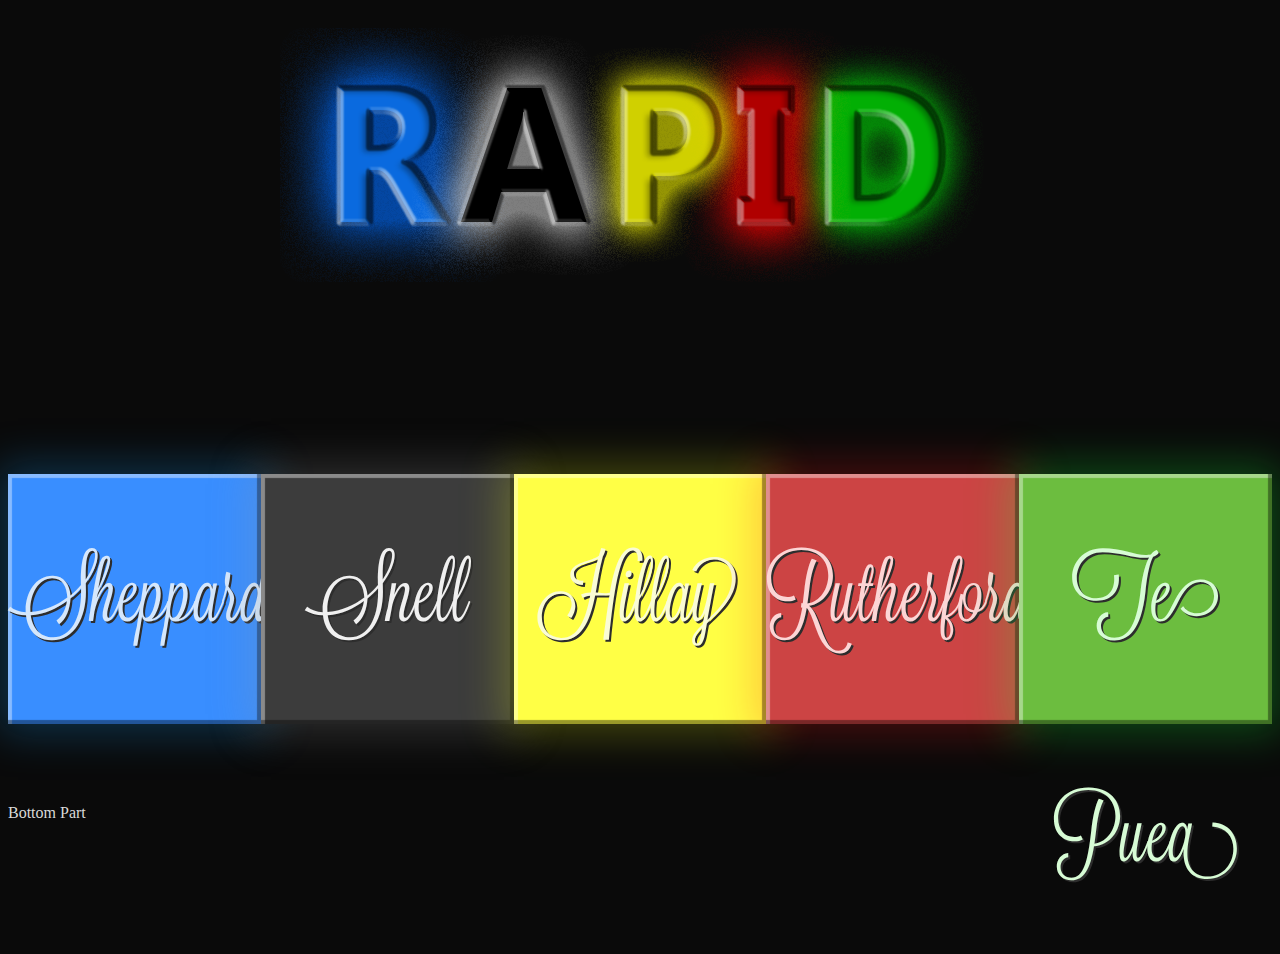
==== index.html @ fdf496fa "Click to white Anim" ====
<!DOCTYPE html>
<html>

<head>
    <meta charset="utf-8">
    <title>RAPID</title>
    <link rel="stylesheet" href="Styles/main2.min.css">
    <link rel="stylesheet" href="Styles/jquery-ui.min.css">
</head>

<body oncontextmenu="return false">
    <div class="top">
        <div class="Title">
            <img src="./Images/ForTitle.png" alt="" id="titleImage" draggable="false" ondragstart="return false" class="unselectable" />
        </div>
        <div id="HouseContainer" class="unselectable">
            <div class="IndContainer">
                <div class="overLap" id="sheppardGlow"></div>
                <div class="Sheppard Houses" onmouseup="SheppardClick(event)">
                    Sheppard
                </div>
            </div>
            <div class="IndContainer">
              <div class="overLap" id="snellGlow"></div>
                <div class="Snell Houses" onmouseup="SnellClick(event)">
                    Snell
                </div>
            </div>
            <div class="IndContainer">
              <div class="overLap" id="hillaryGlow"></div>
                <div class="Hillary Houses" onmouseup="HillaryClick(event)">
                    Hillay
                </div>
            </div>
            <div class="IndContainer">
              <div class="overLap" id="rutherfordGlow"></div>
                <div class="Rutherford Houses" onmouseup="RutherfordClick(event)">
                    Rutherford
                </div>
            </div>
            <div class="IndContainer">
              <div class="overLap" id="tepueaGlow"></div>
                <div class="TePuea Houses" onmouseup="TepueaClick(event)">
                    Te Puea
                </div>
            </div>
        </div>
        <div class="Footer">
            Bottom Part
        </div>

        <!-- Jquery and dependencies-->
        <script type="text/javascript" src="./Code/jquery-3.1.0.js"></script>
        <script type="text/javascript" src="./Code/jquery-ui.js"></script>
        <script type="text/javascript" src="./Code/jquery.animate-shadow.js"></script>

        <script type="text/javascript" src="./Code/main.js"></script>
        <script type="text/javascript" src="./Code/ButtonLinks.js"></script>
</body>

</html>
---- Styles/main2.min.css ----
@font-face{font-family:Lavanderia;src:url("../Fonts/Lavanderia Regular.otf")}body{background-color:#0a0a0a;color:#d9d9d9}.Title{text-align:center;font-size:70pt;font-family:Mohave;width:100%;padding-top:20px}#HouseContainer{display:flex}.IndContainer{margin-top:170px;margin-bottom:80px;height:250px;flex-grow:1;flex-basis:20%;position:relative}.Houses{width:100%;height:100%;text-align:center;line-height:240px;vertical-align:middle;font-family:Lavanderia;font-size:62pt;color:#fff;text-shadow:2px 2px #2d2d2d}.overLap{position:absolute;width:0;height:0;z-index:-1;left:0;top:0}.Sheppard{background-color:#398eff;color:#d5e7fc;box-shadow:0 0 40px 10px rgba(24,165,255,0.25),inset -3px -3px 1px 1px rgba(0,0,0,0.4),inset 3px 3px 1px 1px rgba(255,255,255,0.4);position:absolute;left:0px;top:0px;animation-name:SheppardHoverFadeOut;animation-duration:0.2s;animation-timing-function:ease-in;z-index:0}.Sheppard:hover{background-color:#0075ff;box-shadow:0 0 50px 5px rgba(24,165,255,0.8),inset -3px -3px 1px 1px rgba(0,0,0,0.4),inset 3px 3px 1px 1px rgba(255,255,255,0.4);animation-name:SheppardHoverFadeIn;animation-duration:0.1s;animation-timing-function:ease-out;z-index:5}.Sheppard:hover:active{background-color:#0050af;color:#9eb6d1;box-shadow:0 0 50px 5px rgba(22,129,198,0.63),inset -3px -3px 1px 1px rgba(200,200,200,0.25),inset 3px 3px 1px 1px rgba(0,0,0,0.4)}@keyframes SheppardHoverFadeIn{0%{background-color:#398eff;box-shadow:0 0 40px 10px rgba(24,165,255,0.25),inset -3px -3px 1px 1px rgba(0,0,0,0.4),inset 3px 3px 1px 1px rgba(255,255,255,0.4)}100%{background-color:#0075ff;box-shadow:0 0 50px 5px rgba(24,165,255,0.8),inset -3px -3px 1px 1px rgba(0,0,0,0.4),inset 3px 3px 1px 1px rgba(255,255,255,0.4)}}@keyframes SheppardHoverFadeOut{0%{background-color:#0075ff;box-shadow:0 0 40px 10px rgba(24,165,255,0.8),inset -3px -3px 1px 1px rgba(0,0,0,0.4),inset 3px 3px 1px 1px rgba(255,255,255,0.4);z-index:5}100%{background-color:#398eff;box-shadow:0 0 50px 5px rgba(24,165,255,0.25),inset -3px -3px 1px 1px rgba(0,0,0,0.4),inset 3px 3px 1px 1px rgba(255,255,255,0.4);z-index:0}}.Snell{background-color:#3c3c3c;color:#f0f0f0;box-shadow:0 0 40px 10px rgba(150,150,150,0.25),inset -3px -3px 1px 1px rgba(0,0,0,0.4),inset 3px 3px 1px 1px rgba(255,255,255,0.4);position:absolute;left:0px;top:0px;animation-name:SnellHoverFadeOut;animation-duration:0.2s;animation-timing-function:ease-in;z-index:0}.Snell:hover{background-color:#505050;box-shadow:0 0 50px 5px rgba(150,150,150,0.8),inset -3px -3px 1px 1px rgba(0,0,0,0.4),inset 3px 3px 1px 1px rgba(255,255,255,0.4);animation-name:SnellHoverFadeIn;animation-duration:0.1s;animation-timing-function:ease-out;z-index:5}.Snell:hover:active{background-color:#181818;color:#d2d2d2;box-shadow:0 0 50px 5px rgba(97,97,97,0.61),inset -3px -3px 1px 1px rgba(200,200,200,0.25),inset 3px 3px 1px 1px rgba(0,0,0,0.4)}@keyframes SnellHoverFadeIn{0%{background-color:#3c3c3c;box-shadow:0 0 40px 10px rgba(150,150,150,0.25),inset -3px -3px 1px 1px rgba(0,0,0,0.4),inset 3px 3px 1px 1px rgba(255,255,255,0.4)}100%{background-color:#505050;box-shadow:0 0 50px 5px rgba(150,150,150,0.8),inset -3px -3px 1px 1px rgba(0,0,0,0.4),inset 3px 3px 1px 1px rgba(255,255,255,0.4)}}@keyframes SnellHoverFadeOut{0%{background-color:#505050;box-shadow:0 0 40px 10px rgba(150,150,150,0.8),inset -3px -3px 1px 1px rgba(0,0,0,0.4),inset 3px 3px 1px 1px rgba(255,255,255,0.4);z-index:5}100%{background-color:#3c3c3c;box-shadow:0 0 50px 5px rgba(150,150,150,0.25),inset -3px -3px 1px 1px rgba(0,0,0,0.4),inset 3px 3px 1px 1px rgba(255,255,255,0.4);z-index:0}}.Hillary{background-color:#ffff45;color:#fafcd5;box-shadow:0 0 40px 10px rgba(243,255,24,0.25),inset -3px -3px 1px 1px rgba(0,0,0,0.4),inset 3px 3px 1px 1px rgba(255,255,255,0.4);position:absolute;left:0px;top:0px;animation-name:HillaryHoverFadeOut;animation-duration:0.2s;animation-timing-function:ease-in;z-index:0}.Hillary:hover{background-color:#ff1;box-shadow:0 0 50px 5px rgba(250,255,24,0.8),inset -3px -3px 1px 1px rgba(0,0,0,0.4),inset 3px 3px 1px 1px rgba(255,255,255,0.4);animation-name:HillaryHoverFadeIn;animation-duration:0.1s;animation-timing-function:ease-out;z-index:5}.Hillary:hover:active{background-color:#a6af00;color:#d1cf9e;box-shadow:0 0 50px 5px rgba(194,198,22,0.63),inset -3px -3px 1px 1px rgba(200,200,200,0.25),inset 3px 3px 1px 1px rgba(0,0,0,0.4)}@keyframes HillaryHoverFadeIn{0%{background-color:#ffff45;box-shadow:0 0 40px 10px rgba(243,255,24,0.25),inset -3px -3px 1px 1px rgba(0,0,0,0.4),inset 3px 3px 1px 1px rgba(255,255,255,0.4)}100%{background-color:#ff1;box-shadow:0 0 50px 5px rgba(250,255,24,0.8),inset -3px -3px 1px 1px rgba(0,0,0,0.4),inset 3px 3px 1px 1px rgba(255,255,255,0.4)}}@keyframes HillaryHoverFadeOut{0%{background-color:#ff1;box-shadow:0 0 40px 10px rgba(250,255,24,0.8),inset -3px -3px 1px 1px rgba(0,0,0,0.4),inset 3px 3px 1px 1px rgba(255,255,255,0.4);z-index:5}100%{background-color:#ffff45;box-shadow:0 0 50px 5px rgba(243,255,24,0.25),inset -3px -3px 1px 1px rgba(0,0,0,0.4),inset 3px 3px 1px 1px rgba(255,255,255,0.4);z-index:0}}.Rutherford{background-color:#c44;color:#fcd5d5;box-shadow:0 0 40px 10px rgba(255,24,24,0.25),inset -3px -3px 1px 1px rgba(0,0,0,0.4),inset 3px 3px 1px 1px rgba(255,255,255,0.4);position:absolute;left:0px;top:0px;animation-name:RutherfordHoverFadeOut;animation-duration:0.2s;animation-timing-function:ease-in;z-index:0}.Rutherford:hover{background-color:#eb1b1b;box-shadow:0 0 50px 5px rgba(255,24,24,0.8),inset -3px -3px 1px 1px rgba(0,0,0,0.4),inset 3px 3px 1px 1px rgba(255,255,255,0.4);animation-name:RutherfordHoverFadeIn;animation-duration:0.1s;animation-timing-function:ease-out;z-index:5}.Rutherford:hover:active{background-color:#a00000;color:#d19e9e;box-shadow:0 0 50px 5px rgba(198,22,22,0.63),inset -3px -3px 1px 1px rgba(200,200,200,0.25),inset 3px 3px 1px 1px rgba(0,0,0,0.4)}@keyframes RutherfordHoverFadeIn{0%{background-color:#c44;box-shadow:0 0 40px 10px rgba(255,24,24,0.25),inset -3px -3px 1px 1px rgba(0,0,0,0.4),inset 3px 3px 1px 1px rgba(255,255,255,0.4)}100%{background-color:#eb1b1b;box-shadow:0 0 50px 5px rgba(255,24,24,0.8),inset -3px -3px 1px 1px rgba(0,0,0,0.4),inset 3px 3px 1px 1px rgba(255,255,255,0.4)}}@keyframes RutherfordHoverFadeOut{0%{background-color:#eb1b1b;box-shadow:0 0 40px 10px rgba(255,24,24,0.8),inset -3px -3px 1px 1px rgba(0,0,0,0.4),inset 3px 3px 1px 1px rgba(255,255,255,0.4);z-index:5}100%{background-color:#c44;box-shadow:0 0 50px 5px rgba(255,24,24,0.25),inset -3px -3px 1px 1px rgba(0,0,0,0.4),inset 3px 3px 1px 1px rgba(255,255,255,0.4);z-index:0}}.TePuea{background-color:#6cbd3f;color:#d7fcd5;box-shadow:0 0 40px 10px rgba(24,255,61,0.25),inset -3px -3px 1px 1px rgba(0,0,0,0.4),inset 3px 3px 1px 1px rgba(255,255,255,0.4);position:absolute;left:0px;top:0px;animation-name:TePueaHoverFadeOut;animation-duration:0.2s;animation-timing-function:ease-in;z-index:0}.TePuea:hover{background-color:#0fe237;box-shadow:0 0 50px 5px rgba(24,255,27,0.8),inset -3px -3px 1px 1px rgba(0,0,0,0.4),inset 3px 3px 1px 1px rgba(255,255,255,0.4);animation-name:TePueaHoverFadeIn;animation-duration:0.1s;animation-timing-function:ease-out;z-index:5}.TePuea:hover:active{background-color:#0a8f1b;color:#9fd19e;box-shadow:0 0 50px 5px rgba(22,198,23,0.63),inset -3px -3px 1px 1px rgba(200,200,200,0.25),inset 3px 3px 1px 1px rgba(0,0,0,0.4)}@keyframes TePueaHoverFadeIn{0%{background-color:#6cbd3f;box-shadow:0 0 40px 10px rgba(24,255,61,0.25),inset -3px -3px 1px 1px rgba(0,0,0,0.4),inset 3px 3px 1px 1px rgba(255,255,255,0.4)}100%{background-color:#0fe237;box-shadow:0 0 50px 5px rgba(24,255,27,0.8),inset -3px -3px 1px 1px rgba(0,0,0,0.4),inset 3px 3px 1px 1px rgba(255,255,255,0.4)}}@keyframes TePueaHoverFadeOut{0%{background-color:#0fe237;box-shadow:0 0 40px 10px rgba(24,255,27,0.8),inset -3px -3px 1px 1px rgba(0,0,0,0.4),inset 3px 3px 1px 1px rgba(255,255,255,0.4);z-index:5}100%{background-color:#6cbd3f;box-shadow:0 0 50px 5px rgba(24,255,61,0.25),inset -3px -3px 1px 1px rgba(0,0,0,0.4),inset 3px 3px 1px 1px rgba(255,255,255,0.4);z-index:0}}.unselectable{cursor:default;user-select:none;-moz-user-select:none;-webkit-user-drag:none;-webkit-user-select:none;-ms-user-select:none}
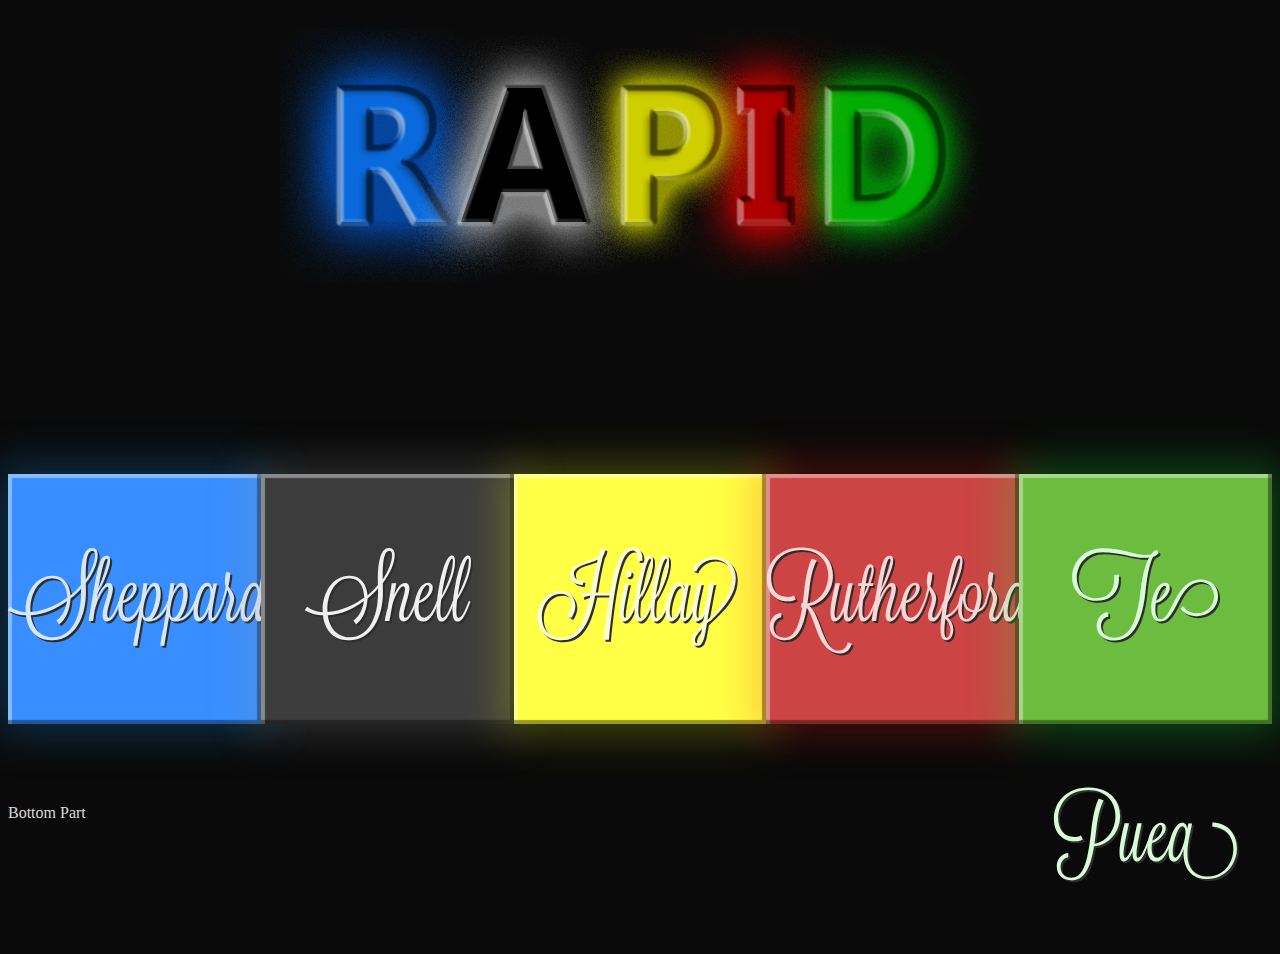
==== commit ad28d48a: "Update Index" ====
--- a/index.html
+++ b/index.html
@@ -9,8 +9,8 @@
 </head>
 
 <body oncontextmenu="return false">
-    <div class="top">
-        <div class="Title">
+    <div class="top" ondragstart="return false">
+        <div class="Title" ondragstart="return false">
             <img src="./Images/ForTitle.png" alt="" id="titleImage" draggable="false" ondragstart="return false" class="unselectable" />
         </div>
         <div id="HouseContainer" class="unselectable">
@@ -53,6 +53,7 @@
         <script type="text/javascript" src="./Code/jquery-3.1.0.js"></script>
         <script type="text/javascript" src="./Code/jquery-ui.js"></script>
         <script type="text/javascript" src="./Code/jquery.animate-shadow.js"></script>
+        <script type="text/javascript" src="./Code/velocity.min.js"></script>
 
         <script type="text/javascript" src="./Code/main.js"></script>
         <script type="text/javascript" src="./Code/ButtonLinks.js"></script>
--- a/Styles/main2.min.css
+++ b/Styles/main2.min.css
@@ -1 +1 @@
-@font-face{font-family:Lavanderia;src:url("../Fonts/Lavanderia Regular.otf")}body{background-color:#0a0a0a;color:#d9d9d9}.Title{text-align:center;font-size:70pt;font-family:Mohave;width:100%;padding-top:20px}#HouseContainer{display:flex}.IndContainer{margin-top:170px;margin-bottom:80px;height:250px;flex-grow:1;flex-basis:20%;position:relative}.Houses{width:100%;height:100%;text-align:center;line-height:240px;vertical-align:middle;font-family:Lavanderia;font-size:62pt;color:#fff;text-shadow:2px 2px #2d2d2d}.overLap{position:absolute;width:0;height:0;z-index:-1;left:0;top:0}.Sheppard{background-color:#398eff;color:#d5e7fc;box-shadow:0 0 40px 10px rgba(24,165,255,0.25),inset -3px -3px 1px 1px rgba(0,0,0,0.4),inset 3px 3px 1px 1px rgba(255,255,255,0.4);position:absolute;left:0px;top:0px;animation-name:SheppardHoverFadeOut;animation-duration:0.2s;animation-timing-function:ease-in;z-index:0}.Sheppard:hover{background-color:#0075ff;box-shadow:0 0 50px 5px rgba(24,165,255,0.8),inset -3px -3px 1px 1px rgba(0,0,0,0.4),inset 3px 3px 1px 1px rgba(255,255,255,0.4);animation-name:SheppardHoverFadeIn;animation-duration:0.1s;animation-timing-function:ease-out;z-index:5}.Sheppard:hover:active{background-color:#0050af;color:#9eb6d1;box-shadow:0 0 50px 5px rgba(22,129,198,0.63),inset -3px -3px 1px 1px rgba(200,200,200,0.25),inset 3px 3px 1px 1px rgba(0,0,0,0.4)}@keyframes SheppardHoverFadeIn{0%{background-color:#398eff;box-shadow:0 0 40px 10px rgba(24,165,255,0.25),inset -3px -3px 1px 1px rgba(0,0,0,0.4),inset 3px 3px 1px 1px rgba(255,255,255,0.4)}100%{background-color:#0075ff;box-shadow:0 0 50px 5px rgba(24,165,255,0.8),inset -3px -3px 1px 1px rgba(0,0,0,0.4),inset 3px 3px 1px 1px rgba(255,255,255,0.4)}}@keyframes SheppardHoverFadeOut{0%{background-color:#0075ff;box-shadow:0 0 40px 10px rgba(24,165,255,0.8),inset -3px -3px 1px 1px rgba(0,0,0,0.4),inset 3px 3px 1px 1px rgba(255,255,255,0.4);z-index:5}100%{background-color:#398eff;box-shadow:0 0 50px 5px rgba(24,165,255,0.25),inset -3px -3px 1px 1px rgba(0,0,0,0.4),inset 3px 3px 1px 1px rgba(255,255,255,0.4);z-index:0}}.Snell{background-color:#3c3c3c;color:#f0f0f0;box-shadow:0 0 40px 10px rgba(150,150,150,0.25),inset -3px -3px 1px 1px rgba(0,0,0,0.4),inset 3px 3px 1px 1px rgba(255,255,255,0.4);position:absolute;left:0px;top:0px;animation-name:SnellHoverFadeOut;animation-duration:0.2s;animation-timing-function:ease-in;z-index:0}.Snell:hover{background-color:#505050;box-shadow:0 0 50px 5px rgba(150,150,150,0.8),inset -3px -3px 1px 1px rgba(0,0,0,0.4),inset 3px 3px 1px 1px rgba(255,255,255,0.4);animation-name:SnellHoverFadeIn;animation-duration:0.1s;animation-timing-function:ease-out;z-index:5}.Snell:hover:active{background-color:#181818;color:#d2d2d2;box-shadow:0 0 50px 5px rgba(97,97,97,0.61),inset -3px -3px 1px 1px rgba(200,200,200,0.25),inset 3px 3px 1px 1px rgba(0,0,0,0.4)}@keyframes SnellHoverFadeIn{0%{background-color:#3c3c3c;box-shadow:0 0 40px 10px rgba(150,150,150,0.25),inset -3px -3px 1px 1px rgba(0,0,0,0.4),inset 3px 3px 1px 1px rgba(255,255,255,0.4)}100%{background-color:#505050;box-shadow:0 0 50px 5px rgba(150,150,150,0.8),inset -3px -3px 1px 1px rgba(0,0,0,0.4),inset 3px 3px 1px 1px rgba(255,255,255,0.4)}}@keyframes SnellHoverFadeOut{0%{background-color:#505050;box-shadow:0 0 40px 10px rgba(150,150,150,0.8),inset -3px -3px 1px 1px rgba(0,0,0,0.4),inset 3px 3px 1px 1px rgba(255,255,255,0.4);z-index:5}100%{background-color:#3c3c3c;box-shadow:0 0 50px 5px rgba(150,150,150,0.25),inset -3px -3px 1px 1px rgba(0,0,0,0.4),inset 3px 3px 1px 1px rgba(255,255,255,0.4);z-index:0}}.Hillary{background-color:#ffff45;color:#fafcd5;box-shadow:0 0 40px 10px rgba(243,255,24,0.25),inset -3px -3px 1px 1px rgba(0,0,0,0.4),inset 3px 3px 1px 1px rgba(255,255,255,0.4);position:absolute;left:0px;top:0px;animation-name:HillaryHoverFadeOut;animation-duration:0.2s;animation-timing-function:ease-in;z-index:0}.Hillary:hover{background-color:#ff1;box-shadow:0 0 50px 5px rgba(250,255,24,0.8),inset -3px -3px 1px 1px rgba(0,0,0,0.4),inset 3px 3px 1px 1px rgba(255,255,255,0.4);animation-name:HillaryHoverFadeIn;animation-duration:0.1s;animation-timing-function:ease-out;z-index:5}.Hillary:hover:active{background-color:#a6af00;color:#d1cf9e;box-shadow:0 0 50px 5px rgba(194,198,22,0.63),inset -3px -3px 1px 1px rgba(200,200,200,0.25),inset 3px 3px 1px 1px rgba(0,0,0,0.4)}@keyframes HillaryHoverFadeIn{0%{background-color:#ffff45;box-shadow:0 0 40px 10px rgba(243,255,24,0.25),inset -3px -3px 1px 1px rgba(0,0,0,0.4),inset 3px 3px 1px 1px rgba(255,255,255,0.4)}100%{background-color:#ff1;box-shadow:0 0 50px 5px rgba(250,255,24,0.8),inset -3px -3px 1px 1px rgba(0,0,0,0.4),inset 3px 3px 1px 1px rgba(255,255,255,0.4)}}@keyframes HillaryHoverFadeOut{0%{background-color:#ff1;box-shadow:0 0 40px 10px rgba(250,255,24,0.8),inset -3px -3px 1px 1px rgba(0,0,0,0.4),inset 3px 3px 1px 1px rgba(255,255,255,0.4);z-index:5}100%{background-color:#ffff45;box-shadow:0 0 50px 5px rgba(243,255,24,0.25),inset -3px -3px 1px 1px rgba(0,0,0,0.4),inset 3px 3px 1px 1px rgba(255,255,255,0.4);z-index:0}}.Rutherford{background-color:#c44;color:#fcd5d5;box-shadow:0 0 40px 10px rgba(255,24,24,0.25),inset -3px -3px 1px 1px rgba(0,0,0,0.4),inset 3px 3px 1px 1px rgba(255,255,255,0.4);position:absolute;left:0px;top:0px;animation-name:RutherfordHoverFadeOut;animation-duration:0.2s;animation-timing-function:ease-in;z-index:0}.Rutherford:hover{background-color:#eb1b1b;box-shadow:0 0 50px 5px rgba(255,24,24,0.8),inset -3px -3px 1px 1px rgba(0,0,0,0.4),inset 3px 3px 1px 1px rgba(255,255,255,0.4);animation-name:RutherfordHoverFadeIn;animation-duration:0.1s;animation-timing-function:ease-out;z-index:5}.Rutherford:hover:active{background-color:#a00000;color:#d19e9e;box-shadow:0 0 50px 5px rgba(198,22,22,0.63),inset -3px -3px 1px 1px rgba(200,200,200,0.25),inset 3px 3px 1px 1px rgba(0,0,0,0.4)}@keyframes RutherfordHoverFadeIn{0%{background-color:#c44;box-shadow:0 0 40px 10px rgba(255,24,24,0.25),inset -3px -3px 1px 1px rgba(0,0,0,0.4),inset 3px 3px 1px 1px rgba(255,255,255,0.4)}100%{background-color:#eb1b1b;box-shadow:0 0 50px 5px rgba(255,24,24,0.8),inset -3px -3px 1px 1px rgba(0,0,0,0.4),inset 3px 3px 1px 1px rgba(255,255,255,0.4)}}@keyframes RutherfordHoverFadeOut{0%{background-color:#eb1b1b;box-shadow:0 0 40px 10px rgba(255,24,24,0.8),inset -3px -3px 1px 1px rgba(0,0,0,0.4),inset 3px 3px 1px 1px rgba(255,255,255,0.4);z-index:5}100%{background-color:#c44;box-shadow:0 0 50px 5px rgba(255,24,24,0.25),inset -3px -3px 1px 1px rgba(0,0,0,0.4),inset 3px 3px 1px 1px rgba(255,255,255,0.4);z-index:0}}.TePuea{background-color:#6cbd3f;color:#d7fcd5;box-shadow:0 0 40px 10px rgba(24,255,61,0.25),inset -3px -3px 1px 1px rgba(0,0,0,0.4),inset 3px 3px 1px 1px rgba(255,255,255,0.4);position:absolute;left:0px;top:0px;animation-name:TePueaHoverFadeOut;animation-duration:0.2s;animation-timing-function:ease-in;z-index:0}.TePuea:hover{background-color:#0fe237;box-shadow:0 0 50px 5px rgba(24,255,27,0.8),inset -3px -3px 1px 1px rgba(0,0,0,0.4),inset 3px 3px 1px 1px rgba(255,255,255,0.4);animation-name:TePueaHoverFadeIn;animation-duration:0.1s;animation-timing-function:ease-out;z-index:5}.TePuea:hover:active{background-color:#0a8f1b;color:#9fd19e;box-shadow:0 0 50px 5px rgba(22,198,23,0.63),inset -3px -3px 1px 1px rgba(200,200,200,0.25),inset 3px 3px 1px 1px rgba(0,0,0,0.4)}@keyframes TePueaHoverFadeIn{0%{background-color:#6cbd3f;box-shadow:0 0 40px 10px rgba(24,255,61,0.25),inset -3px -3px 1px 1px rgba(0,0,0,0.4),inset 3px 3px 1px 1px rgba(255,255,255,0.4)}100%{background-color:#0fe237;box-shadow:0 0 50px 5px rgba(24,255,27,0.8),inset -3px -3px 1px 1px rgba(0,0,0,0.4),inset 3px 3px 1px 1px rgba(255,255,255,0.4)}}@keyframes TePueaHoverFadeOut{0%{background-color:#0fe237;box-shadow:0 0 40px 10px rgba(24,255,27,0.8),inset -3px -3px 1px 1px rgba(0,0,0,0.4),inset 3px 3px 1px 1px rgba(255,255,255,0.4);z-index:5}100%{background-color:#6cbd3f;box-shadow:0 0 50px 5px rgba(24,255,61,0.25),inset -3px -3px 1px 1px rgba(0,0,0,0.4),inset 3px 3px 1px 1px rgba(255,255,255,0.4);z-index:0}}.unselectable{cursor:default;user-select:none;-moz-user-select:none;-webkit-user-drag:none;-webkit-user-select:none;-ms-user-select:none}
+@font-face{font-family:Lavanderia;src:url("../Fonts/Lavanderia Regular.otf")}body{background-color:#0a0a0a;color:#d9d9d9}.Title{text-align:center;font-size:70pt;font-family:Mohave;width:100%;padding-top:20px}#HouseContainer{display:flex}.IndContainer{margin-top:170px;margin-bottom:80px;height:250px;flex-grow:1;flex-basis:20%;position:relative}.Houses{width:100%;height:100%;text-align:center;line-height:240px;vertical-align:middle;font-family:Lavanderia;font-size:62pt;color:#fff;text-shadow:2px 2px #2d2d2d}.overLap{position:absolute;width:0;height:0;z-index:-1;left:0;top:0}.Sheppard{background-color:#398eff;color:#d5e7fc;box-shadow:0 0 40px 10px rgba(24,165,255,0.25),inset -3px -3px 1px 1px rgba(0,0,0,0.4),inset 3px 3px 1px 1px rgba(255,255,255,0.4);position:absolute;left:0px;top:0px;animation-name:SheppardHoverFadeOut;animation-duration:0.2s;animation-timing-function:ease-in;z-index:0}.Sheppard:hover{background-color:#0075ff;box-shadow:0 0 50px 5px rgba(24,165,255,0.8),inset -3px -3px 1px 1px rgba(0,0,0,0.4),inset 3px 3px 1px 1px rgba(255,255,255,0.4);animation-name:SheppardHoverFadeIn;animation-duration:0.1s;animation-timing-function:ease-out;z-index:5}.Sheppard:hover:active{background-color:#0050af;color:#9eb6d1;box-shadow:0 0 50px 5px rgba(22,129,198,0.63),inset -3px -3px 1px 1px rgba(200,200,200,0.25),inset 3px 3px 1px 1px rgba(0,0,0,0.4)}@keyframes SheppardHoverFadeIn{0%{background-color:#398eff;box-shadow:0 0 40px 10px rgba(24,165,255,0.25),inset -3px -3px 1px 1px rgba(0,0,0,0.4),inset 3px 3px 1px 1px rgba(255,255,255,0.4)}100%{background-color:#0075ff;box-shadow:0 0 50px 5px rgba(24,165,255,0.8),inset -3px -3px 1px 1px rgba(0,0,0,0.4),inset 3px 3px 1px 1px rgba(255,255,255,0.4)}}@keyframes SheppardHoverFadeOut{0%{background-color:#0075ff;box-shadow:0 0 40px 10px rgba(24,165,255,0.8),inset -3px -3px 1px 1px rgba(0,0,0,0.4),inset 3px 3px 1px 1px rgba(255,255,255,0.4);z-index:5}100%{background-color:#398eff;box-shadow:0 0 50px 5px rgba(24,165,255,0.25),inset -3px -3px 1px 1px rgba(0,0,0,0.4),inset 3px 3px 1px 1px rgba(255,255,255,0.4);z-index:0}}.Snell{background-color:#3c3c3c;color:#f0f0f0;box-shadow:0 0 40px 10px rgba(150,150,150,0.25),inset -3px -3px 1px 1px rgba(0,0,0,0.4),inset 3px 3px 1px 1px rgba(255,255,255,0.4);position:absolute;left:0px;top:0px;animation-name:SnellHoverFadeOut;animation-duration:0.2s;animation-timing-function:ease-in;z-index:0}.Snell:hover{background-color:#505050;box-shadow:0 0 50px 5px rgba(150,150,150,0.8),inset -3px -3px 1px 1px rgba(0,0,0,0.4),inset 3px 3px 1px 1px rgba(255,255,255,0.4);animation-name:SnellHoverFadeIn;animation-duration:0.1s;animation-timing-function:ease-out;z-index:5}.Snell:hover:active{background-color:#181818;color:#d2d2d2;box-shadow:0 0 50px 5px rgba(97,97,97,0.61),inset -3px -3px 1px 1px rgba(200,200,200,0.25),inset 3px 3px 1px 1px rgba(0,0,0,0.4)}@keyframes SnellHoverFadeIn{0%{background-color:#3c3c3c;box-shadow:0 0 40px 10px rgba(150,150,150,0.25),inset -3px -3px 1px 1px rgba(0,0,0,0.4),inset 3px 3px 1px 1px rgba(255,255,255,0.4)}100%{background-color:#505050;box-shadow:0 0 50px 5px rgba(150,150,150,0.8),inset -3px -3px 1px 1px rgba(0,0,0,0.4),inset 3px 3px 1px 1px rgba(255,255,255,0.4)}}@keyframes SnellHoverFadeOut{0%{background-color:#505050;box-shadow:0 0 40px 10px rgba(150,150,150,0.8),inset -3px -3px 1px 1px rgba(0,0,0,0.4),inset 3px 3px 1px 1px rgba(255,255,255,0.4);z-index:5}100%{background-color:#3c3c3c;box-shadow:0 0 50px 5px rgba(150,150,150,0.25),inset -3px -3px 1px 1px rgba(0,0,0,0.4),inset 3px 3px 1px 1px rgba(255,255,255,0.4);z-index:0}}.Hillary{background-color:#ffff45;color:#fafcd5;box-shadow:0 0 40px 10px rgba(243,255,24,0.25),inset -3px -3px 1px 1px rgba(0,0,0,0.4),inset 3px 3px 1px 1px rgba(255,255,255,0.4);position:absolute;left:0px;top:0px;animation-name:HillaryHoverFadeOut;animation-duration:0.2s;animation-timing-function:ease-in;z-index:0}.Hillary:hover{background-color:#ff1;box-shadow:0 0 50px 5px rgba(250,255,24,0.8),inset -3px -3px 1px 1px rgba(0,0,0,0.4),inset 3px 3px 1px 1px rgba(255,255,255,0.4);animation-name:HillaryHoverFadeIn;animation-duration:0.1s;animation-timing-function:ease-out;z-index:5}.Hillary:hover:active{background-color:#a6af00;color:#d1cf9e;box-shadow:0 0 50px 5px rgba(194,198,22,0.63),inset -3px -3px 1px 1px rgba(200,200,200,0.25),inset 3px 3px 1px 1px rgba(0,0,0,0.4)}@keyframes HillaryHoverFadeIn{0%{background-color:#ffff45;box-shadow:0 0 40px 10px rgba(243,255,24,0.25),inset -3px -3px 1px 1px rgba(0,0,0,0.4),inset 3px 3px 1px 1px rgba(255,255,255,0.4)}100%{background-color:#ff1;box-shadow:0 0 50px 5px rgba(250,255,24,0.8),inset -3px -3px 1px 1px rgba(0,0,0,0.4),inset 3px 3px 1px 1px rgba(255,255,255,0.4)}}@keyframes HillaryHoverFadeOut{0%{background-color:#ff1;box-shadow:0 0 40px 10px rgba(250,255,24,0.8),inset -3px -3px 1px 1px rgba(0,0,0,0.4),inset 3px 3px 1px 1px rgba(255,255,255,0.4);z-index:5}100%{background-color:#ffff45;box-shadow:0 0 50px 5px rgba(243,255,24,0.25),inset -3px -3px 1px 1px rgba(0,0,0,0.4),inset 3px 3px 1px 1px rgba(255,255,255,0.4);z-index:0}}.Rutherford{background-color:#c44;color:#fcd5d5;box-shadow:0 0 40px 10px rgba(255,24,24,0.25),inset -3px -3px 1px 1px rgba(0,0,0,0.4),inset 3px 3px 1px 1px rgba(255,255,255,0.4);position:absolute;left:0px;top:0px;animation-name:RutherfordHoverFadeOut;animation-duration:0.2s;animation-timing-function:ease-in;z-index:0}.Rutherford:hover{background-color:#eb1b1b;box-shadow:0 0 50px 5px rgba(255,24,24,0.8),inset -3px -3px 1px 1px rgba(0,0,0,0.4),inset 3px 3px 1px 1px rgba(255,255,255,0.4);animation-name:RutherfordHoverFadeIn;animation-duration:0.1s;animation-timing-function:ease-out;z-index:5}.Rutherford:hover:active{background-color:#a00000;color:#d19e9e;box-shadow:0 0 50px 5px rgba(198,22,22,0.63),inset -3px -3px 1px 1px rgba(200,200,200,0.25),inset 3px 3px 1px 1px rgba(0,0,0,0.4)}@keyframes RutherfordHoverFadeIn{0%{background-color:#c44;box-shadow:0 0 40px 10px rgba(255,24,24,0.25),inset -3px -3px 1px 1px rgba(0,0,0,0.4),inset 3px 3px 1px 1px rgba(255,255,255,0.4)}100%{background-color:#eb1b1b;box-shadow:0 0 50px 5px rgba(255,24,24,0.8),inset -3px -3px 1px 1px rgba(0,0,0,0.4),inset 3px 3px 1px 1px rgba(255,255,255,0.4)}}@keyframes RutherfordHoverFadeOut{0%{background-color:#eb1b1b;box-shadow:0 0 40px 10px rgba(255,24,24,0.8),inset -3px -3px 1px 1px rgba(0,0,0,0.4),inset 3px 3px 1px 1px rgba(255,255,255,0.4);z-index:5}100%{background-color:#c44;box-shadow:0 0 50px 5px rgba(255,24,24,0.25),inset -3px -3px 1px 1px rgba(0,0,0,0.4),inset 3px 3px 1px 1px rgba(255,255,255,0.4);z-index:0}}.TePuea{background-color:#6cbd3f;color:#d7fcd5;box-shadow:0 0 40px 10px rgba(24,255,61,0.25),inset -3px -3px 1px 1px rgba(0,0,0,0.4),inset 3px 3px 1px 1px rgba(255,255,255,0.4);position:absolute;left:0px;top:0px;animation-name:TePueaHoverFadeOut;animation-duration:0.2s;animation-timing-function:ease-in;z-index:0}.TePuea:hover{background-color:#0fe237;box-shadow:0 0 50px 5px rgba(24,255,27,0.8),inset -3px -3px 1px 1px rgba(0,0,0,0.4),inset 3px 3px 1px 1px rgba(255,255,255,0.4);animation-name:TePueaHoverFadeIn;animation-duration:0.1s;animation-timing-function:ease-out;z-index:5}.TePuea:hover:active{background-color:#0a8f1b;color:#9fd19e;box-shadow:0 0 50px 5px rgba(22,198,23,0.63),inset -3px -3px 1px 1px rgba(200,200,200,0.25),inset 3px 3px 1px 1px rgba(0,0,0,0.4)}@keyframes TePueaHoverFadeIn{0%{background-color:#6cbd3f;box-shadow:0 0 40px 10px rgba(24,255,61,0.25),inset -3px -3px 1px 1px rgba(0,0,0,0.4),inset 3px 3px 1px 1px rgba(255,255,255,0.4)}100%{background-color:#0fe237;box-shadow:0 0 50px 5px rgba(24,255,27,0.8),inset -3px -3px 1px 1px rgba(0,0,0,0.4),inset 3px 3px 1px 1px rgba(255,255,255,0.4)}}@keyframes TePueaHoverFadeOut{0%{background-color:#0fe237;box-shadow:0 0 40px 10px rgba(24,255,27,0.8),inset -3px -3px 1px 1px rgba(0,0,0,0.4),inset 3px 3px 1px 1px rgba(255,255,255,0.4);z-index:5}100%{background-color:#6cbd3f;box-shadow:0 0 50px 5px rgba(24,255,61,0.25),inset -3px -3px 1px 1px rgba(0,0,0,0.4),inset 3px 3px 1px 1px rgba(255,255,255,0.4);z-index:0}}
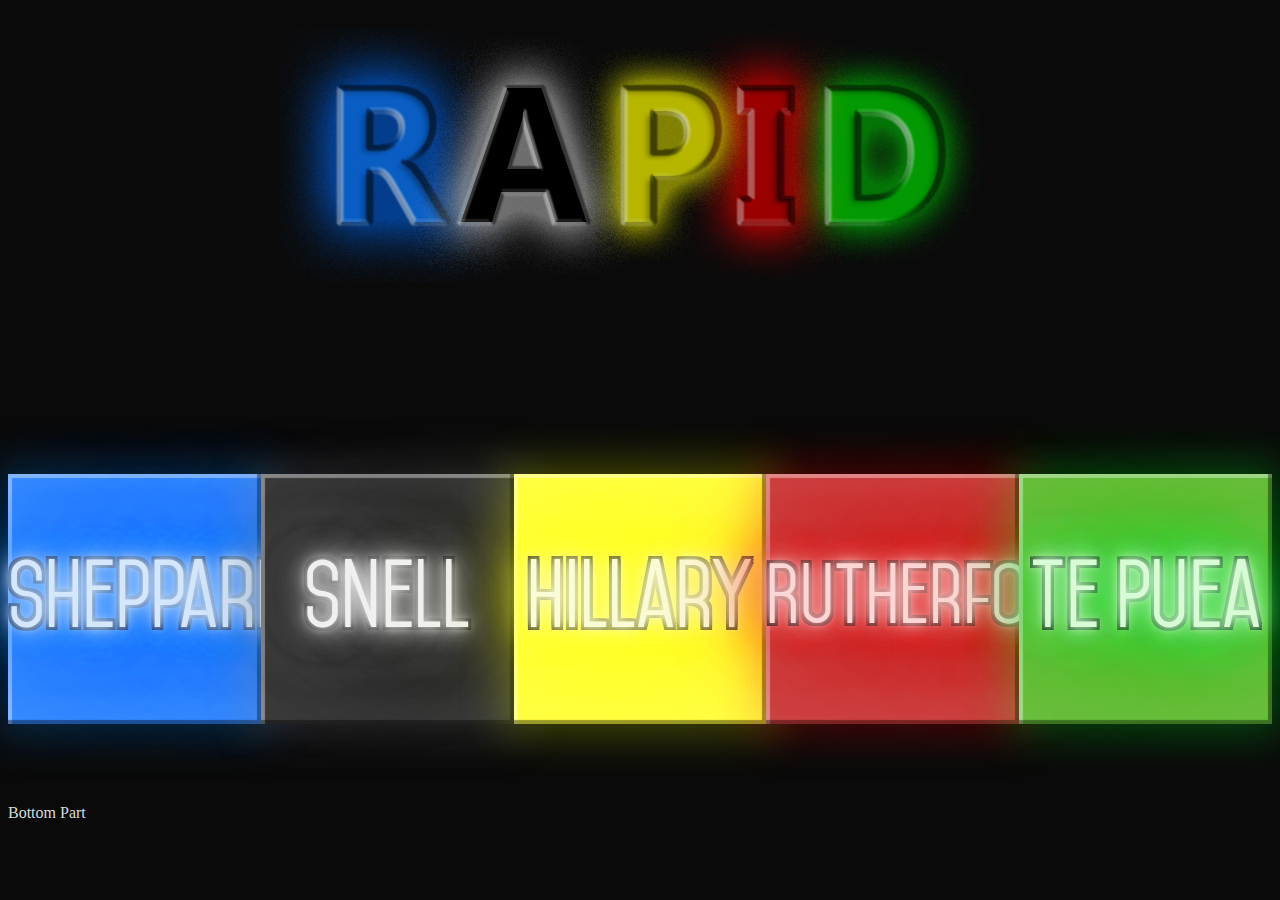
==== commit 1750424e: "IE detection" ====
--- a/index.html
+++ b/index.html
@@ -5,6 +5,7 @@
     <meta charset="utf-8">
     <title>RAPID</title>
     <link rel="stylesheet" href="Styles/main2.min.css">
+	<link rel="stylesheet" href="Styles/Uni.min.css">
     <link rel="stylesheet" href="Styles/jquery-ui.min.css">
 </head>
 
@@ -29,7 +30,7 @@
             <div class="IndContainer">
               <div class="overLap" id="hillaryGlow"></div>
                 <div class="Hillary Houses" onmouseup="HillaryClick(event)">
-                    Hillay
+                    Hillary
                 </div>
             </div>
             <div class="IndContainer">
--- a/Styles/main2.min.css
+++ b/Styles/main2.min.css
@@ -1 +1 @@
-@font-face{font-family:Lavanderia;src:url("../Fonts/Lavanderia Regular.otf")}body{background-color:#0a0a0a;color:#d9d9d9}.Title{text-align:center;font-size:70pt;font-family:Mohave;width:100%;padding-top:20px}#HouseContainer{display:flex}.IndContainer{margin-top:170px;margin-bottom:80px;height:250px;flex-grow:1;flex-basis:20%;position:relative}.Houses{width:100%;height:100%;text-align:center;line-height:240px;vertical-align:middle;font-family:Lavanderia;font-size:62pt;color:#fff;text-shadow:2px 2px #2d2d2d}.overLap{position:absolute;width:0;height:0;z-index:-1;left:0;top:0}.Sheppard{background-color:#398eff;color:#d5e7fc;box-shadow:0 0 40px 10px rgba(24,165,255,0.25),inset -3px -3px 1px 1px rgba(0,0,0,0.4),inset 3px 3px 1px 1px rgba(255,255,255,0.4);position:absolute;left:0px;top:0px;animation-name:SheppardHoverFadeOut;animation-duration:0.2s;animation-timing-function:ease-in;z-index:0}.Sheppard:hover{background-color:#0075ff;box-shadow:0 0 50px 5px rgba(24,165,255,0.8),inset -3px -3px 1px 1px rgba(0,0,0,0.4),inset 3px 3px 1px 1px rgba(255,255,255,0.4);animation-name:SheppardHoverFadeIn;animation-duration:0.1s;animation-timing-function:ease-out;z-index:5}.Sheppard:hover:active{background-color:#0050af;color:#9eb6d1;box-shadow:0 0 50px 5px rgba(22,129,198,0.63),inset -3px -3px 1px 1px rgba(200,200,200,0.25),inset 3px 3px 1px 1px rgba(0,0,0,0.4)}@keyframes SheppardHoverFadeIn{0%{background-color:#398eff;box-shadow:0 0 40px 10px rgba(24,165,255,0.25),inset -3px -3px 1px 1px rgba(0,0,0,0.4),inset 3px 3px 1px 1px rgba(255,255,255,0.4)}100%{background-color:#0075ff;box-shadow:0 0 50px 5px rgba(24,165,255,0.8),inset -3px -3px 1px 1px rgba(0,0,0,0.4),inset 3px 3px 1px 1px rgba(255,255,255,0.4)}}@keyframes SheppardHoverFadeOut{0%{background-color:#0075ff;box-shadow:0 0 40px 10px rgba(24,165,255,0.8),inset -3px -3px 1px 1px rgba(0,0,0,0.4),inset 3px 3px 1px 1px rgba(255,255,255,0.4);z-index:5}100%{background-color:#398eff;box-shadow:0 0 50px 5px rgba(24,165,255,0.25),inset -3px -3px 1px 1px rgba(0,0,0,0.4),inset 3px 3px 1px 1px rgba(255,255,255,0.4);z-index:0}}.Snell{background-color:#3c3c3c;color:#f0f0f0;box-shadow:0 0 40px 10px rgba(150,150,150,0.25),inset -3px -3px 1px 1px rgba(0,0,0,0.4),inset 3px 3px 1px 1px rgba(255,255,255,0.4);position:absolute;left:0px;top:0px;animation-name:SnellHoverFadeOut;animation-duration:0.2s;animation-timing-function:ease-in;z-index:0}.Snell:hover{background-color:#505050;box-shadow:0 0 50px 5px rgba(150,150,150,0.8),inset -3px -3px 1px 1px rgba(0,0,0,0.4),inset 3px 3px 1px 1px rgba(255,255,255,0.4);animation-name:SnellHoverFadeIn;animation-duration:0.1s;animation-timing-function:ease-out;z-index:5}.Snell:hover:active{background-color:#181818;color:#d2d2d2;box-shadow:0 0 50px 5px rgba(97,97,97,0.61),inset -3px -3px 1px 1px rgba(200,200,200,0.25),inset 3px 3px 1px 1px rgba(0,0,0,0.4)}@keyframes SnellHoverFadeIn{0%{background-color:#3c3c3c;box-shadow:0 0 40px 10px rgba(150,150,150,0.25),inset -3px -3px 1px 1px rgba(0,0,0,0.4),inset 3px 3px 1px 1px rgba(255,255,255,0.4)}100%{background-color:#505050;box-shadow:0 0 50px 5px rgba(150,150,150,0.8),inset -3px -3px 1px 1px rgba(0,0,0,0.4),inset 3px 3px 1px 1px rgba(255,255,255,0.4)}}@keyframes SnellHoverFadeOut{0%{background-color:#505050;box-shadow:0 0 40px 10px rgba(150,150,150,0.8),inset -3px -3px 1px 1px rgba(0,0,0,0.4),inset 3px 3px 1px 1px rgba(255,255,255,0.4);z-index:5}100%{background-color:#3c3c3c;box-shadow:0 0 50px 5px rgba(150,150,150,0.25),inset -3px -3px 1px 1px rgba(0,0,0,0.4),inset 3px 3px 1px 1px rgba(255,255,255,0.4);z-index:0}}.Hillary{background-color:#ffff45;color:#fafcd5;box-shadow:0 0 40px 10px rgba(243,255,24,0.25),inset -3px -3px 1px 1px rgba(0,0,0,0.4),inset 3px 3px 1px 1px rgba(255,255,255,0.4);position:absolute;left:0px;top:0px;animation-name:HillaryHoverFadeOut;animation-duration:0.2s;animation-timing-function:ease-in;z-index:0}.Hillary:hover{background-color:#ff1;box-shadow:0 0 50px 5px rgba(250,255,24,0.8),inset -3px -3px 1px 1px rgba(0,0,0,0.4),inset 3px 3px 1px 1px rgba(255,255,255,0.4);animation-name:HillaryHoverFadeIn;animation-duration:0.1s;animation-timing-function:ease-out;z-index:5}.Hillary:hover:active{background-color:#a6af00;color:#d1cf9e;box-shadow:0 0 50px 5px rgba(194,198,22,0.63),inset -3px -3px 1px 1px rgba(200,200,200,0.25),inset 3px 3px 1px 1px rgba(0,0,0,0.4)}@keyframes HillaryHoverFadeIn{0%{background-color:#ffff45;box-shadow:0 0 40px 10px rgba(243,255,24,0.25),inset -3px -3px 1px 1px rgba(0,0,0,0.4),inset 3px 3px 1px 1px rgba(255,255,255,0.4)}100%{background-color:#ff1;box-shadow:0 0 50px 5px rgba(250,255,24,0.8),inset -3px -3px 1px 1px rgba(0,0,0,0.4),inset 3px 3px 1px 1px rgba(255,255,255,0.4)}}@keyframes HillaryHoverFadeOut{0%{background-color:#ff1;box-shadow:0 0 40px 10px rgba(250,255,24,0.8),inset -3px -3px 1px 1px rgba(0,0,0,0.4),inset 3px 3px 1px 1px rgba(255,255,255,0.4);z-index:5}100%{background-color:#ffff45;box-shadow:0 0 50px 5px rgba(243,255,24,0.25),inset -3px -3px 1px 1px rgba(0,0,0,0.4),inset 3px 3px 1px 1px rgba(255,255,255,0.4);z-index:0}}.Rutherford{background-color:#c44;color:#fcd5d5;box-shadow:0 0 40px 10px rgba(255,24,24,0.25),inset -3px -3px 1px 1px rgba(0,0,0,0.4),inset 3px 3px 1px 1px rgba(255,255,255,0.4);position:absolute;left:0px;top:0px;animation-name:RutherfordHoverFadeOut;animation-duration:0.2s;animation-timing-function:ease-in;z-index:0}.Rutherford:hover{background-color:#eb1b1b;box-shadow:0 0 50px 5px rgba(255,24,24,0.8),inset -3px -3px 1px 1px rgba(0,0,0,0.4),inset 3px 3px 1px 1px rgba(255,255,255,0.4);animation-name:RutherfordHoverFadeIn;animation-duration:0.1s;animation-timing-function:ease-out;z-index:5}.Rutherford:hover:active{background-color:#a00000;color:#d19e9e;box-shadow:0 0 50px 5px rgba(198,22,22,0.63),inset -3px -3px 1px 1px rgba(200,200,200,0.25),inset 3px 3px 1px 1px rgba(0,0,0,0.4)}@keyframes RutherfordHoverFadeIn{0%{background-color:#c44;box-shadow:0 0 40px 10px rgba(255,24,24,0.25),inset -3px -3px 1px 1px rgba(0,0,0,0.4),inset 3px 3px 1px 1px rgba(255,255,255,0.4)}100%{background-color:#eb1b1b;box-shadow:0 0 50px 5px rgba(255,24,24,0.8),inset -3px -3px 1px 1px rgba(0,0,0,0.4),inset 3px 3px 1px 1px rgba(255,255,255,0.4)}}@keyframes RutherfordHoverFadeOut{0%{background-color:#eb1b1b;box-shadow:0 0 40px 10px rgba(255,24,24,0.8),inset -3px -3px 1px 1px rgba(0,0,0,0.4),inset 3px 3px 1px 1px rgba(255,255,255,0.4);z-index:5}100%{background-color:#c44;box-shadow:0 0 50px 5px rgba(255,24,24,0.25),inset -3px -3px 1px 1px rgba(0,0,0,0.4),inset 3px 3px 1px 1px rgba(255,255,255,0.4);z-index:0}}.TePuea{background-color:#6cbd3f;color:#d7fcd5;box-shadow:0 0 40px 10px rgba(24,255,61,0.25),inset -3px -3px 1px 1px rgba(0,0,0,0.4),inset 3px 3px 1px 1px rgba(255,255,255,0.4);position:absolute;left:0px;top:0px;animation-name:TePueaHoverFadeOut;animation-duration:0.2s;animation-timing-function:ease-in;z-index:0}.TePuea:hover{background-color:#0fe237;box-shadow:0 0 50px 5px rgba(24,255,27,0.8),inset -3px -3px 1px 1px rgba(0,0,0,0.4),inset 3px 3px 1px 1px rgba(255,255,255,0.4);animation-name:TePueaHoverFadeIn;animation-duration:0.1s;animation-timing-function:ease-out;z-index:5}.TePuea:hover:active{background-color:#0a8f1b;color:#9fd19e;box-shadow:0 0 50px 5px rgba(22,198,23,0.63),inset -3px -3px 1px 1px rgba(200,200,200,0.25),inset 3px 3px 1px 1px rgba(0,0,0,0.4)}@keyframes TePueaHoverFadeIn{0%{background-color:#6cbd3f;box-shadow:0 0 40px 10px rgba(24,255,61,0.25),inset -3px -3px 1px 1px rgba(0,0,0,0.4),inset 3px 3px 1px 1px rgba(255,255,255,0.4)}100%{background-color:#0fe237;box-shadow:0 0 50px 5px rgba(24,255,27,0.8),inset -3px -3px 1px 1px rgba(0,0,0,0.4),inset 3px 3px 1px 1px rgba(255,255,255,0.4)}}@keyframes TePueaHoverFadeOut{0%{background-color:#0fe237;box-shadow:0 0 40px 10px rgba(24,255,27,0.8),inset -3px -3px 1px 1px rgba(0,0,0,0.4),inset 3px 3px 1px 1px rgba(255,255,255,0.4);z-index:5}100%{background-color:#6cbd3f;box-shadow:0 0 50px 5px rgba(24,255,61,0.25),inset -3px -3px 1px 1px rgba(0,0,0,0.4),inset 3px 3px 1px 1px rgba(255,255,255,0.4);z-index:0}}
+@font-face{font-family:Lavanderia;src:url("../Fonts/Mohave.otf")}body{background-color:#0a0a0a;color:#d9d9d9}.Title{text-align:center;font-size:70pt;font-family:Mohave;width:100%;padding-top:20px}#HouseContainer{display:flex}.IndContainer{margin-top:170px;margin-bottom:80px;height:250px;flex-grow:1;flex-basis:20%;position:relative}.Houses{width:100%;height:100%;text-align:center;line-height:240px;vertical-align:middle;font-family:Lavanderia;font-size:62pt;color:#fff}.overLap{position:absolute;width:0;height:0;z-index:-1;left:0;top:0}.Sheppard{background-color:#398eff;color:#d5e7fc;box-shadow:0 0 40px 10px rgba(24,165,255,0.25),inset -3px -3px 1px 1px rgba(0,0,0,0.4),inset 3px 3px 1px 1px rgba(255,255,255,0.4);position:absolute;left:0;top:0;text-shadow:0 0 10px #d5e7fc,0 0 20px #d5e7fc,0 0 30px #d5e7fc,0 0 40px #0075ff,0 0 70px #0075ff,0 0 80px #0075ff,0 0 100px #0075ff,0 0 150px #0075ff,3px 3px #000,-3px -3px #000,3px -3px #000,-3px 3px #000,3px 0px #000,-3px 0px #000,0px -3px #000,0px 3px #000;animation-name:SheppardHoverFadeOut,SheppardNeonTextReverse;animation-duration:0.2s, 0.3s;animation-timing-function:ease-in, ease-in-out;animation-iteration-count:1, 1;animation-direction:normal, normal;z-index:0}.Sheppard:hover{background-color:#0075ff;box-shadow:0 0 50px 5px rgba(24,165,255,0.8),inset -3px -3px 1px 1px rgba(0,0,0,0.4),inset 3px 3px 1px 1px rgba(255,255,255,0.4);text-shadow:0 0 3px rgba(255,255,255,0.5),0 0 5px rgba(255,255,255,0.5),0 0 10px rgba(255,255,255,0.5),0 0 15px #0075ff,0 0 25px #0075ff,0 0 30px #0075ff,0 0 40px #0075ff,0 0 60px #0075ff,3px 3px #000,-3px -3px #000,3px -3px #000,-3px 3px #000,3px 0px #000,-3px 0px #000,0px -3px #000,0px 3px #000;animation-name:SheppardHoverFadeIn,SheppardNeonText;animation-duration:0.2s, 0.3s;animation-timing-function:ease-in, ease-in-out;animation-iteration-count:1, 1;animation-direction:normal, normal;z-index:5}.Sheppard:hover:active{background-color:#0050af;color:#9eb6d1;box-shadow:0 0 50px 5px rgba(22,129,198,0.63),inset -3px -3px 1px 1px rgba(200,200,200,0.25),inset 3px 3px 1px 1px rgba(0,0,0,0.4)}@keyframes SheppardNeonText{from{text-shadow:0 0 10px #d5e7fc,0 0 20px #d5e7fc,0 0 30px #d5e7fc,0 0 40px #0075ff,0 0 70px #0075ff,0 0 80px #0075ff,0 0 100px #0075ff,0 0 150px #0075ff,3px 3px #000,-3px -3px #000,3px -3px #000,-3px 3px #000,3px 0px #000,-3px 0px #000,0px -3px #000,0px 3px #000}to{text-shadow:0 0 3px rgba(255,255,255,0.5),0 0 5px rgba(255,255,255,0.5),0 0 10px rgba(255,255,255,0.5),0 0 15px #0075ff,0 0 25px #0075ff,0 0 30px #0075ff,0 0 40px #0075ff,0 0 60px #0075ff,3px 3px #000,-3px -3px #000,3px -3px #000,-3px 3px #000,3px 0px #000,-3px 0px #000,0px -3px #000,0px 3px #000}}@keyframes SheppardNeonTextReverse{from{text-shadow:0 0 3px rgba(255,255,255,0.5),0 0 5px rgba(255,255,255,0.5),0 0 10px rgba(255,255,255,0.5),0 0 15px #0075ff,0 0 25px #0075ff,0 0 30px #0075ff,0 0 40px #0075ff,0 0 60px #0075ff,3px 3px #000,-3px -3px #000,3px -3px #000,-3px 3px #000,3px 0px #000,-3px 0px #000,0px -3px #000,0px 3px #000}to{text-shadow:0 0 10px #d5e7fc,0 0 20px #d5e7fc,0 0 30px #d5e7fc,0 0 40px #0075ff,0 0 70px #0075ff,0 0 80px #0075ff,0 0 100px #0075ff,0 0 150px #0075ff,3px 3px #000,-3px -3px #000,3px -3px #000,-3px 3px #000,3px 0px #000,-3px 0px #000,0px -3px #000,0px 3px #000}}@keyframes SheppardHoverFadeIn{0%{background-color:#398eff;box-shadow:0 0 40px 10px rgba(24,165,255,0.25),inset -3px -3px 1px 1px rgba(0,0,0,0.4),inset 3px 3px 1px 1px rgba(255,255,255,0.4)}100%{background-color:#0075ff;box-shadow:0 0 50px 5px rgba(24,165,255,0.8),inset -3px -3px 1px 1px rgba(0,0,0,0.4),inset 3px 3px 1px 1px rgba(255,255,255,0.4)}}@keyframes SheppardHoverFadeOut{0%{background-color:#0075ff;box-shadow:0 0 40px 10px rgba(24,165,255,0.8),inset -3px -3px 1px 1px rgba(0,0,0,0.4),inset 3px 3px 1px 1px rgba(255,255,255,0.4);z-index:5}100%{background-color:#398eff;box-shadow:0 0 50px 5px rgba(24,165,255,0.25),inset -3px -3px 1px 1px rgba(0,0,0,0.4),inset 3px 3px 1px 1px rgba(255,255,255,0.4);z-index:0}}.Snell{background-color:#3c3c3c;color:#f0f0f0;box-shadow:0 0 40px 10px rgba(150,150,150,0.25),inset -3px -3px 1px 1px rgba(0,0,0,0.4),inset 3px 3px 1px 1px rgba(255,255,255,0.4);position:absolute;left:0;top:0;text-shadow:0 0 10px #f0f0f0,0 0 20px #f0f0f0,0 0 30px #f0f0f0,0 0 40px #505050,0 0 70px #505050,0 0 80px #505050,0 0 100px #505050,0 0 150px #505050,3px 3px #000,-3px -3px #000,3px -3px #000,-3px 3px #000,3px 0px #000,-3px 0px #000,0px -3px #000,0px 3px #000;animation-name:SnellHoverFadeOut,SnellNeonTextReverse;animation-duration:0.2s, 0.3s;animation-timing-function:ease-in, ease-in-out;animation-iteration-count:1, 1;animation-direction:normal, normal;z-index:0}.Snell:hover{background-color:#505050;box-shadow:0 0 50px 5px rgba(150,150,150,0.8),inset -3px -3px 1px 1px rgba(0,0,0,0.4),inset 3px 3px 1px 1px rgba(255,255,255,0.4);text-shadow:0 0 3px rgba(255,255,255,0.5),0 0 5px rgba(255,255,255,0.5),0 0 10px rgba(255,255,255,0.5),0 0 15px #505050,0 0 25px #505050,0 0 30px #505050,0 0 40px #505050,0 0 60px #505050,3px 3px #000,-3px -3px #000,3px -3px #000,-3px 3px #000,3px 0px #000,-3px 0px #000,0px -3px #000,0px 3px #000;animation-name:SnellHoverFadeIn,SnellNeonText;animation-duration:0.2s, 0.3s;animation-timing-function:ease-in, ease-in-out;animation-iteration-count:1, 1;animation-direction:normal, normal;z-index:5}.Snell:hover:active{background-color:#181818;color:#d2d2d2;box-shadow:0 0 50px 5px rgba(97,97,97,0.61),inset -3px -3px 1px 1px rgba(200,200,200,0.25),inset 3px 3px 1px 1px rgba(0,0,0,0.4)}@keyframes SnellNeonText{from{text-shadow:0 0 10px #f0f0f0,0 0 20px #f0f0f0,0 0 30px #f0f0f0,0 0 40px #505050,0 0 70px #505050,0 0 80px #505050,0 0 100px #505050,0 0 150px #505050,3px 3px #000,-3px -3px #000,3px -3px #000,-3px 3px #000,3px 0px #000,-3px 0px #000,0px -3px #000,0px 3px #000}to{text-shadow:0 0 3px rgba(255,255,255,0.5),0 0 5px rgba(255,255,255,0.5),0 0 10px rgba(255,255,255,0.5),0 0 15px #505050,0 0 25px #505050,0 0 30px #505050,0 0 40px #505050,0 0 60px #505050,3px 3px #000,-3px -3px #000,3px -3px #000,-3px 3px #000,3px 0px #000,-3px 0px #000,0px -3px #000,0px 3px #000}}@keyframes SnellNeonTextReverse{from{text-shadow:0 0 3px rgba(255,255,255,0.5),0 0 5px rgba(255,255,255,0.5),0 0 10px rgba(255,255,255,0.5),0 0 15px #505050,0 0 25px #505050,0 0 30px #505050,0 0 40px #505050,0 0 60px #505050,3px 3px #000,-3px -3px #000,3px -3px #000,-3px 3px #000,3px 0px #000,-3px 0px #000,0px -3px #000,0px 3px #000}to{text-shadow:0 0 10px #f0f0f0,0 0 20px #f0f0f0,0 0 30px #f0f0f0,0 0 40px #505050,0 0 70px #505050,0 0 80px #505050,0 0 100px #505050,0 0 150px #505050,3px 3px #000,-3px -3px #000,3px -3px #000,-3px 3px #000,3px 0px #000,-3px 0px #000,0px -3px #000,0px 3px #000}}@keyframes SnellHoverFadeIn{0%{background-color:#3c3c3c;box-shadow:0 0 40px 10px rgba(150,150,150,0.25),inset -3px -3px 1px 1px rgba(0,0,0,0.4),inset 3px 3px 1px 1px rgba(255,255,255,0.4)}100%{background-color:#505050;box-shadow:0 0 50px 5px rgba(150,150,150,0.8),inset -3px -3px 1px 1px rgba(0,0,0,0.4),inset 3px 3px 1px 1px rgba(255,255,255,0.4)}}@keyframes SnellHoverFadeOut{0%{background-color:#505050;box-shadow:0 0 40px 10px rgba(150,150,150,0.8),inset -3px -3px 1px 1px rgba(0,0,0,0.4),inset 3px 3px 1px 1px rgba(255,255,255,0.4);z-index:5}100%{background-color:#3c3c3c;box-shadow:0 0 50px 5px rgba(150,150,150,0.25),inset -3px -3px 1px 1px rgba(0,0,0,0.4),inset 3px 3px 1px 1px rgba(255,255,255,0.4);z-index:0}}.Hillary{background-color:#ffff45;color:#fafcd5;box-shadow:0 0 40px 10px rgba(243,255,24,0.25),inset -3px -3px 1px 1px rgba(0,0,0,0.4),inset 3px 3px 1px 1px rgba(255,255,255,0.4);position:absolute;left:0;top:0;text-shadow:0 0 10px #fafcd5,0 0 20px #fafcd5,0 0 30px #fafcd5,0 0 40px #ff1,0 0 70px #ff1,0 0 80px #ff1,0 0 100px #ff1,0 0 150px #ff1,3px 3px #000,-3px -3px #000,3px -3px #000,-3px 3px #000,3px 0px #000,-3px 0px #000,0px -3px #000,0px 3px #000;animation-name:HillaryHoverFadeOut,HillaryNeonTextReverse;animation-duration:0.2s, 0.3s;animation-timing-function:ease-in, ease-in-out;animation-iteration-count:1, 1;animation-direction:normal, normal;z-index:0}.Hillary:hover{background-color:#ff1;box-shadow:0 0 50px 5px rgba(250,255,24,0.8),inset -3px -3px 1px 1px rgba(0,0,0,0.4),inset 3px 3px 1px 1px rgba(255,255,255,0.4);text-shadow:0 0 3px rgba(255,255,255,0.5),0 0 5px rgba(255,255,255,0.5),0 0 10px rgba(255,255,255,0.5),0 0 15px #ff1,0 0 25px #ff1,0 0 30px #ff1,0 0 40px #ff1,0 0 60px #ff1,3px 3px #000,-3px -3px #000,3px -3px #000,-3px 3px #000,3px 0px #000,-3px 0px #000,0px -3px #000,0px 3px #000;animation-name:HillaryHoverFadeIn,HillaryNeonText;animation-duration:0.2s, 0.3s;animation-timing-function:ease-in, ease-in-out;animation-iteration-count:1, 1;animation-direction:normal, normal;z-index:5}.Hillary:hover:active{background-color:#a6af00;color:#d1cf9e;box-shadow:0 0 50px 5px rgba(194,198,22,0.63),inset -3px -3px 1px 1px rgba(200,200,200,0.25),inset 3px 3px 1px 1px rgba(0,0,0,0.4)}@keyframes HillaryNeonText{from{text-shadow:0 0 10px #fafcd5,0 0 20px #fafcd5,0 0 30px #fafcd5,0 0 40px #ff1,0 0 70px #ff1,0 0 80px #ff1,0 0 100px #ff1,0 0 150px #ff1,3px 3px #000,-3px -3px #000,3px -3px #000,-3px 3px #000,3px 0px #000,-3px 0px #000,0px -3px #000,0px 3px #000}to{text-shadow:0 0 3px rgba(255,255,255,0.5),0 0 5px rgba(255,255,255,0.5),0 0 10px rgba(255,255,255,0.5),0 0 15px #ff1,0 0 25px #ff1,0 0 30px #ff1,0 0 40px #ff1,0 0 60px #ff1,3px 3px #000,-3px -3px #000,3px -3px #000,-3px 3px #000,3px 0px #000,-3px 0px #000,0px -3px #000,0px 3px #000}}@keyframes HillaryNeonTextReverse{from{text-shadow:0 0 3px rgba(255,255,255,0.5),0 0 5px rgba(255,255,255,0.5),0 0 10px rgba(255,255,255,0.5),0 0 15px #ff1,0 0 25px #ff1,0 0 30px #ff1,0 0 40px #ff1,0 0 60px #ff1,3px 3px #000,-3px -3px #000,3px -3px #000,-3px 3px #000,3px 0px #000,-3px 0px #000,0px -3px #000,0px 3px #000}to{text-shadow:0 0 10px #fafcd5,0 0 20px #fafcd5,0 0 30px #fafcd5,0 0 40px #ff1,0 0 70px #ff1,0 0 80px #ff1,0 0 100px #ff1,0 0 150px #ff1,3px 3px #000,-3px -3px #000,3px -3px #000,-3px 3px #000,3px 0px #000,-3px 0px #000,0px -3px #000,0px 3px #000}}@keyframes HillaryHoverFadeIn{0%{background-color:#ffff45;box-shadow:0 0 40px 10px rgba(243,255,24,0.25),inset -3px -3px 1px 1px rgba(0,0,0,0.4),inset 3px 3px 1px 1px rgba(255,255,255,0.4)}100%{background-color:#ff1;box-shadow:0 0 50px 5px rgba(250,255,24,0.8),inset -3px -3px 1px 1px rgba(0,0,0,0.4),inset 3px 3px 1px 1px rgba(255,255,255,0.4)}}@keyframes HillaryHoverFadeOut{0%{background-color:#ff1;box-shadow:0 0 40px 10px rgba(250,255,24,0.8),inset -3px -3px 1px 1px rgba(0,0,0,0.4),inset 3px 3px 1px 1px rgba(255,255,255,0.4);z-index:5}100%{background-color:#ffff45;box-shadow:0 0 50px 5px rgba(243,255,24,0.25),inset -3px -3px 1px 1px rgba(0,0,0,0.4),inset 3px 3px 1px 1px rgba(255,255,255,0.4);z-index:0}}.Rutherford{background-color:#c44;color:#fcd5d5;box-shadow:0 0 40px 10px rgba(255,24,24,0.25),inset -3px -3px 1px 1px rgba(0,0,0,0.4),inset 3px 3px 1px 1px rgba(255,255,255,0.4);position:absolute;left:0;top:0;text-shadow:0 0 10px #fcd5d5,0 0 20px #fcd5d5,0 0 30px #fcd5d5,0 0 40px #eb1b1b,0 0 70px #eb1b1b,0 0 80px #eb1b1b,0 0 100px #eb1b1b,0 0 150px #eb1b1b,3px 3px #000,-3px -3px #000,3px -3px #000,-3px 3px #000,3px 0px #000,-3px 0px #000,0px -3px #000,0px 3px #000;animation-name:RutherfordHoverFadeOut,RutherfordNeonTextReverse;animation-duration:0.2s, 0.3s;animation-timing-function:ease-in, ease-in-out;animation-iteration-count:1, 1;animation-direction:normal, normal;z-index:0;font-size:55pt}.Rutherford:hover{background-color:#eb1b1b;box-shadow:0 0 50px 5px rgba(255,24,24,0.8),inset -3px -3px 1px 1px rgba(0,0,0,0.4),inset 3px 3px 1px 1px rgba(255,255,255,0.4);text-shadow:0 0 3px rgba(255,255,255,0.5),0 0 5px rgba(255,255,255,0.5),0 0 10px rgba(255,255,255,0.5),0 0 15px #eb1b1b,0 0 25px #eb1b1b,0 0 30px #eb1b1b,0 0 40px #eb1b1b,0 0 60px #eb1b1b,3px 3px #000,-3px -3px #000,3px -3px #000,-3px 3px #000,3px 0px #000,-3px 0px #000,0px -3px #000,0px 3px #000;animation-name:RutherfordHoverFadeIn,RutherfordNeonText;animation-duration:0.2s, 0.3s;animation-timing-function:ease-in, ease-in-out;animation-iteration-count:1, 1;animation-direction:normal, normal;z-index:5}.Rutherford:hover:active{background-color:#a00000;color:#d19e9e;box-shadow:0 0 50px 5px rgba(198,22,22,0.63),inset -3px -3px 1px 1px rgba(200,200,200,0.25),inset 3px 3px 1px 1px rgba(0,0,0,0.4)}@keyframes RutherfordNeonText{from{text-shadow:0 0 10px #fcd5d5,0 0 20px #fcd5d5,0 0 30px #fcd5d5,0 0 40px #eb1b1b,0 0 70px #eb1b1b,0 0 80px #eb1b1b,0 0 100px #eb1b1b,0 0 150px #eb1b1b,3px 3px #000,-3px -3px #000,3px -3px #000,-3px 3px #000,3px 0px #000,-3px 0px #000,0px -3px #000,0px 3px #000}to{text-shadow:0 0 3px rgba(255,255,255,0.5),0 0 5px rgba(255,255,255,0.5),0 0 10px rgba(255,255,255,0.5),0 0 15px #eb1b1b,0 0 25px #eb1b1b,0 0 30px #eb1b1b,0 0 40px #eb1b1b,0 0 60px #eb1b1b,3px 3px #000,-3px -3px #000,3px -3px #000,-3px 3px #000,3px 0px #000,-3px 0px #000,0px -3px #000,0px 3px #000}}@keyframes RutherfordNeonTextReverse{from{text-shadow:0 0 3px rgba(255,255,255,0.5),0 0 5px rgba(255,255,255,0.5),0 0 10px rgba(255,255,255,0.5),0 0 15px #eb1b1b,0 0 25px #eb1b1b,0 0 30px #eb1b1b,0 0 40px #eb1b1b,0 0 60px #eb1b1b,3px 3px #000,-3px -3px #000,3px -3px #000,-3px 3px #000,3px 0px #000,-3px 0px #000,0px -3px #000,0px 3px #000}to{text-shadow:0 0 10px #fcd5d5,0 0 20px #fcd5d5,0 0 30px #fcd5d5,0 0 40px #eb1b1b,0 0 70px #eb1b1b,0 0 80px #eb1b1b,0 0 100px #eb1b1b,0 0 150px #eb1b1b,3px 3px #000,-3px -3px #000,3px -3px #000,-3px 3px #000,3px 0px #000,-3px 0px #000,0px -3px #000,0px 3px #000}}@keyframes RutherfordHoverFadeIn{0%{background-color:#c44;box-shadow:0 0 40px 10px rgba(255,24,24,0.25),inset -3px -3px 1px 1px rgba(0,0,0,0.4),inset 3px 3px 1px 1px rgba(255,255,255,0.4)}100%{background-color:#eb1b1b;box-shadow:0 0 50px 5px rgba(255,24,24,0.8),inset -3px -3px 1px 1px rgba(0,0,0,0.4),inset 3px 3px 1px 1px rgba(255,255,255,0.4)}}@keyframes RutherfordHoverFadeOut{0%{background-color:#eb1b1b;box-shadow:0 0 40px 10px rgba(255,24,24,0.8),inset -3px -3px 1px 1px rgba(0,0,0,0.4),inset 3px 3px 1px 1px rgba(255,255,255,0.4);z-index:5}100%{background-color:#c44;box-shadow:0 0 50px 5px rgba(255,24,24,0.25),inset -3px -3px 1px 1px rgba(0,0,0,0.4),inset 3px 3px 1px 1px rgba(255,255,255,0.4);z-index:0}}.TePuea{background-color:#6cbd3f;color:#d7fcd5;box-shadow:0 0 40px 10px rgba(24,255,61,0.25),inset -3px -3px 1px 1px rgba(0,0,0,0.4),inset 3px 3px 1px 1px rgba(255,255,255,0.4);position:absolute;left:0;top:0;text-shadow:0 0 10px #d7fcd5,0 0 20px #d7fcd5,0 0 30px #d7fcd5,0 0 40px #0fe237,0 0 70px #0fe237,0 0 80px #0fe237,0 0 100px #0fe237,0 0 150px #0fe237,3px 3px #000,-3px -3px #000,3px -3px #000,-3px 3px #000,3px 0px #000,-3px 0px #000,0px -3px #000,0px 3px #000;animation-name:TePueaHoverFadeOut,TePueaNeonTextReverse;animation-duration:0.2s, 0.3s;animation-timing-function:ease-in, ease-in-out;animation-iteration-count:1, 1;animation-direction:normal, normal;z-index:0}.TePuea:hover{background-color:#0fe237;box-shadow:0 0 50px 5px rgba(24,255,27,0.8),inset -3px -3px 1px 1px rgba(0,0,0,0.4),inset 3px 3px 1px 1px rgba(255,255,255,0.4);text-shadow:0 0 3px rgba(255,255,255,0.5),0 0 5px rgba(255,255,255,0.5),0 0 10px rgba(255,255,255,0.5),0 0 15px #0fe237,0 0 25px #0fe237,0 0 30px #0fe237,0 0 40px #0fe237,0 0 60px #0fe237,3px 3px #000,-3px -3px #000,3px -3px #000,-3px 3px #000,3px 0px #000,-3px 0px #000,0px -3px #000,0px 3px #000;animation-name:TePueaHoverFadeIn,TePueaNeonText;animation-duration:0.2s, 0.3s;animation-timing-function:ease-in, ease-in-out;animation-iteration-count:1, 1;animation-direction:normal, normal;z-index:5}.TePuea:hover:active{background-color:#0a8f1b;color:#9fd19e;box-shadow:0 0 50px 5px rgba(22,198,23,0.63),inset -3px -3px 1px 1px rgba(200,200,200,0.25),inset 3px 3px 1px 1px rgba(0,0,0,0.4)}@keyframes TePueaNeonText{from{text-shadow:0 0 10px #d7fcd5,0 0 20px #d7fcd5,0 0 30px #d7fcd5,0 0 40px #0fe237,0 0 70px #0fe237,0 0 80px #0fe237,0 0 100px #0fe237,0 0 150px #0fe237,3px 3px #000,-3px -3px #000,3px -3px #000,-3px 3px #000,3px 0px #000,-3px 0px #000,0px -3px #000,0px 3px #000}to{text-shadow:0 0 3px rgba(255,255,255,0.5),0 0 5px rgba(255,255,255,0.5),0 0 10px rgba(255,255,255,0.5),0 0 15px #0fe237,0 0 25px #0fe237,0 0 30px #0fe237,0 0 40px #0fe237,0 0 60px #0fe237,3px 3px #000,-3px -3px #000,3px -3px #000,-3px 3px #000,3px 0px #000,-3px 0px #000,0px -3px #000,0px 3px #000}}@keyframes TePueaNeonTextReverse{from{text-shadow:0 0 3px rgba(255,255,255,0.5),0 0 5px rgba(255,255,255,0.5),0 0 10px rgba(255,255,255,0.5),0 0 15px #0fe237,0 0 25px #0fe237,0 0 30px #0fe237,0 0 40px #0fe237,0 0 60px #0fe237,3px 3px #000,-3px -3px #000,3px -3px #000,-3px 3px #000,3px 0px #000,-3px 0px #000,0px -3px #000,0px 3px #000}to{text-shadow:0 0 10px #d7fcd5,0 0 20px #d7fcd5,0 0 30px #d7fcd5,0 0 40px #0fe237,0 0 70px #0fe237,0 0 80px #0fe237,0 0 100px #0fe237,0 0 150px #0fe237,3px 3px #000,-3px -3px #000,3px -3px #000,-3px 3px #000,3px 0px #000,-3px 0px #000,0px -3px #000,0px 3px #000}}@keyframes TePueaHoverFadeIn{0%{background-color:#6cbd3f;box-shadow:0 0 40px 10px rgba(24,255,61,0.25),inset -3px -3px 1px 1px rgba(0,0,0,0.4),inset 3px 3px 1px 1px rgba(255,255,255,0.4)}100%{background-color:#0fe237;box-shadow:0 0 50px 5px rgba(24,255,27,0.8),inset -3px -3px 1px 1px rgba(0,0,0,0.4),inset 3px 3px 1px 1px rgba(255,255,255,0.4)}}@keyframes TePueaHoverFadeOut{0%{background-color:#0fe237;box-shadow:0 0 40px 10px rgba(24,255,27,0.8),inset -3px -3px 1px 1px rgba(0,0,0,0.4),inset 3px 3px 1px 1px rgba(255,255,255,0.4);z-index:5}100%{background-color:#6cbd3f;box-shadow:0 0 50px 5px rgba(24,255,61,0.25),inset -3px -3px 1px 1px rgba(0,0,0,0.4),inset 3px 3px 1px 1px rgba(255,255,255,0.4);z-index:0}}
--- a/Styles/Uni.min.css
+++ b/Styles/Uni.min.css
@@ -0,0 +1 @@
+.unselectable{cursor:default;user-select:none;-moz-user-select:none;-webkit-user-drag:none;-webkit-user-select:none;-ms-user-select:none}.unselectable:hover{cursor:default}
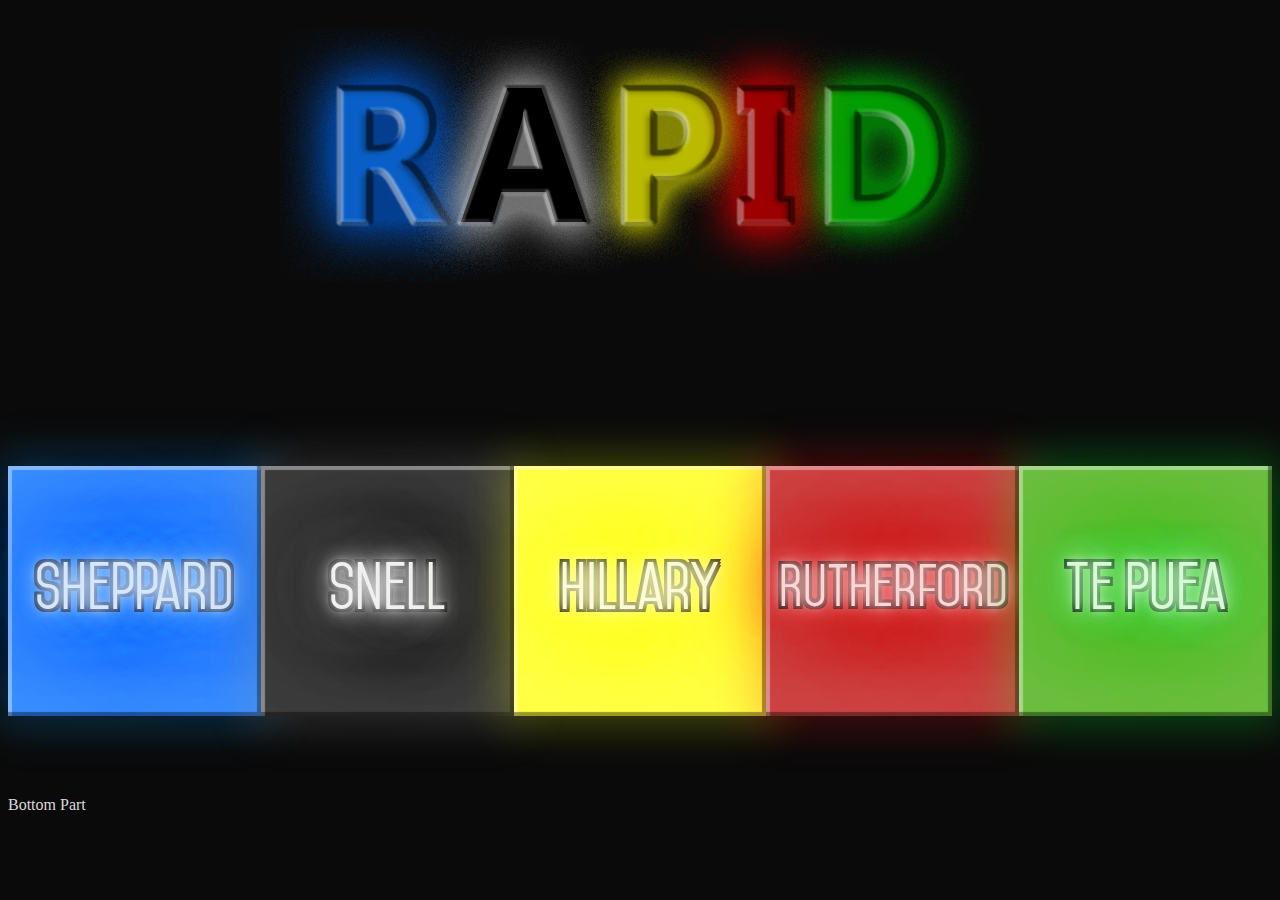
==== commit 0814715c: "Spread to snell" ====
--- a/index.html
+++ b/index.html
@@ -1,11 +1,18 @@
 <!DOCTYPE html>
 <html>
-
 <head>
     <meta charset="utf-8">
     <title>RAPID</title>
+    <script>
+    var on = /*@cc_on!@*/false || !!document.documentMode;
+    //var ed = !isIE && !!window.StyleMedia;
+    console.log("Fefef");
+    if (on) {
+      window.location.replace("IEResponse.html");
+    }
+    </script>
     <link rel="stylesheet" href="Styles/main2.min.css">
-	<link rel="stylesheet" href="Styles/Uni.min.css">
+    <link rel="stylesheet" href="Styles/Uni.min.css">
     <link rel="stylesheet" href="Styles/jquery-ui.min.css">
 </head>
 
@@ -22,25 +29,25 @@
                 </div>
             </div>
             <div class="IndContainer">
-              <div class="overLap" id="snellGlow"></div>
+                <div class="overLap" id="snellGlow"></div>
                 <div class="Snell Houses" onmouseup="SnellClick(event)">
                     Snell
                 </div>
             </div>
             <div class="IndContainer">
-              <div class="overLap" id="hillaryGlow"></div>
+                <div class="overLap" id="hillaryGlow"></div>
                 <div class="Hillary Houses" onmouseup="HillaryClick(event)">
                     Hillary
                 </div>
             </div>
             <div class="IndContainer">
-              <div class="overLap" id="rutherfordGlow"></div>
+                <div class="overLap" id="rutherfordGlow"></div>
                 <div class="Rutherford Houses" onmouseup="RutherfordClick(event)">
                     Rutherford
                 </div>
             </div>
             <div class="IndContainer">
-              <div class="overLap" id="tepueaGlow"></div>
+                <div class="overLap" id="tepueaGlow"></div>
                 <div class="TePuea Houses" onmouseup="TepueaClick(event)">
                     Te Puea
                 </div>
@@ -60,4 +67,4 @@
         <script type="text/javascript" src="./Code/ButtonLinks.js"></script>
 </body>
 
-</html>
+</html>--- a/Styles/main2.min.css
+++ b/Styles/main2.min.css
@@ -1 +1 @@
-@font-face{font-family:Lavanderia;src:url("../Fonts/Mohave.otf")}body{background-color:#0a0a0a;color:#d9d9d9}.Title{text-align:center;font-size:70pt;font-family:Mohave;width:100%;padding-top:20px}#HouseContainer{display:flex}.IndContainer{margin-top:170px;margin-bottom:80px;height:250px;flex-grow:1;flex-basis:20%;position:relative}.Houses{width:100%;height:100%;text-align:center;line-height:240px;vertical-align:middle;font-family:Lavanderia;font-size:62pt;color:#fff}.overLap{position:absolute;width:0;height:0;z-index:-1;left:0;top:0}.Sheppard{background-color:#398eff;color:#d5e7fc;box-shadow:0 0 40px 10px rgba(24,165,255,0.25),inset -3px -3px 1px 1px rgba(0,0,0,0.4),inset 3px 3px 1px 1px rgba(255,255,255,0.4);position:absolute;left:0;top:0;text-shadow:0 0 10px #d5e7fc,0 0 20px #d5e7fc,0 0 30px #d5e7fc,0 0 40px #0075ff,0 0 70px #0075ff,0 0 80px #0075ff,0 0 100px #0075ff,0 0 150px #0075ff,3px 3px #000,-3px -3px #000,3px -3px #000,-3px 3px #000,3px 0px #000,-3px 0px #000,0px -3px #000,0px 3px #000;animation-name:SheppardHoverFadeOut,SheppardNeonTextReverse;animation-duration:0.2s, 0.3s;animation-timing-function:ease-in, ease-in-out;animation-iteration-count:1, 1;animation-direction:normal, normal;z-index:0}.Sheppard:hover{background-color:#0075ff;box-shadow:0 0 50px 5px rgba(24,165,255,0.8),inset -3px -3px 1px 1px rgba(0,0,0,0.4),inset 3px 3px 1px 1px rgba(255,255,255,0.4);text-shadow:0 0 3px rgba(255,255,255,0.5),0 0 5px rgba(255,255,255,0.5),0 0 10px rgba(255,255,255,0.5),0 0 15px #0075ff,0 0 25px #0075ff,0 0 30px #0075ff,0 0 40px #0075ff,0 0 60px #0075ff,3px 3px #000,-3px -3px #000,3px -3px #000,-3px 3px #000,3px 0px #000,-3px 0px #000,0px -3px #000,0px 3px #000;animation-name:SheppardHoverFadeIn,SheppardNeonText;animation-duration:0.2s, 0.3s;animation-timing-function:ease-in, ease-in-out;animation-iteration-count:1, 1;animation-direction:normal, normal;z-index:5}.Sheppard:hover:active{background-color:#0050af;color:#9eb6d1;box-shadow:0 0 50px 5px rgba(22,129,198,0.63),inset -3px -3px 1px 1px rgba(200,200,200,0.25),inset 3px 3px 1px 1px rgba(0,0,0,0.4)}@keyframes SheppardNeonText{from{text-shadow:0 0 10px #d5e7fc,0 0 20px #d5e7fc,0 0 30px #d5e7fc,0 0 40px #0075ff,0 0 70px #0075ff,0 0 80px #0075ff,0 0 100px #0075ff,0 0 150px #0075ff,3px 3px #000,-3px -3px #000,3px -3px #000,-3px 3px #000,3px 0px #000,-3px 0px #000,0px -3px #000,0px 3px #000}to{text-shadow:0 0 3px rgba(255,255,255,0.5),0 0 5px rgba(255,255,255,0.5),0 0 10px rgba(255,255,255,0.5),0 0 15px #0075ff,0 0 25px #0075ff,0 0 30px #0075ff,0 0 40px #0075ff,0 0 60px #0075ff,3px 3px #000,-3px -3px #000,3px -3px #000,-3px 3px #000,3px 0px #000,-3px 0px #000,0px -3px #000,0px 3px #000}}@keyframes SheppardNeonTextReverse{from{text-shadow:0 0 3px rgba(255,255,255,0.5),0 0 5px rgba(255,255,255,0.5),0 0 10px rgba(255,255,255,0.5),0 0 15px #0075ff,0 0 25px #0075ff,0 0 30px #0075ff,0 0 40px #0075ff,0 0 60px #0075ff,3px 3px #000,-3px -3px #000,3px -3px #000,-3px 3px #000,3px 0px #000,-3px 0px #000,0px -3px #000,0px 3px #000}to{text-shadow:0 0 10px #d5e7fc,0 0 20px #d5e7fc,0 0 30px #d5e7fc,0 0 40px #0075ff,0 0 70px #0075ff,0 0 80px #0075ff,0 0 100px #0075ff,0 0 150px #0075ff,3px 3px #000,-3px -3px #000,3px -3px #000,-3px 3px #000,3px 0px #000,-3px 0px #000,0px -3px #000,0px 3px #000}}@keyframes SheppardHoverFadeIn{0%{background-color:#398eff;box-shadow:0 0 40px 10px rgba(24,165,255,0.25),inset -3px -3px 1px 1px rgba(0,0,0,0.4),inset 3px 3px 1px 1px rgba(255,255,255,0.4)}100%{background-color:#0075ff;box-shadow:0 0 50px 5px rgba(24,165,255,0.8),inset -3px -3px 1px 1px rgba(0,0,0,0.4),inset 3px 3px 1px 1px rgba(255,255,255,0.4)}}@keyframes SheppardHoverFadeOut{0%{background-color:#0075ff;box-shadow:0 0 40px 10px rgba(24,165,255,0.8),inset -3px -3px 1px 1px rgba(0,0,0,0.4),inset 3px 3px 1px 1px rgba(255,255,255,0.4);z-index:5}100%{background-color:#398eff;box-shadow:0 0 50px 5px rgba(24,165,255,0.25),inset -3px -3px 1px 1px rgba(0,0,0,0.4),inset 3px 3px 1px 1px rgba(255,255,255,0.4);z-index:0}}.Snell{background-color:#3c3c3c;color:#f0f0f0;box-shadow:0 0 40px 10px rgba(150,150,150,0.25),inset -3px -3px 1px 1px rgba(0,0,0,0.4),inset 3px 3px 1px 1px rgba(255,255,255,0.4);position:absolute;left:0;top:0;text-shadow:0 0 10px #f0f0f0,0 0 20px #f0f0f0,0 0 30px #f0f0f0,0 0 40px #505050,0 0 70px #505050,0 0 80px #505050,0 0 100px #505050,0 0 150px #505050,3px 3px #000,-3px -3px #000,3px -3px #000,-3px 3px #000,3px 0px #000,-3px 0px #000,0px -3px #000,0px 3px #000;animation-name:SnellHoverFadeOut,SnellNeonTextReverse;animation-duration:0.2s, 0.3s;animation-timing-function:ease-in, ease-in-out;animation-iteration-count:1, 1;animation-direction:normal, normal;z-index:0}.Snell:hover{background-color:#505050;box-shadow:0 0 50px 5px rgba(150,150,150,0.8),inset -3px -3px 1px 1px rgba(0,0,0,0.4),inset 3px 3px 1px 1px rgba(255,255,255,0.4);text-shadow:0 0 3px rgba(255,255,255,0.5),0 0 5px rgba(255,255,255,0.5),0 0 10px rgba(255,255,255,0.5),0 0 15px #505050,0 0 25px #505050,0 0 30px #505050,0 0 40px #505050,0 0 60px #505050,3px 3px #000,-3px -3px #000,3px -3px #000,-3px 3px #000,3px 0px #000,-3px 0px #000,0px -3px #000,0px 3px #000;animation-name:SnellHoverFadeIn,SnellNeonText;animation-duration:0.2s, 0.3s;animation-timing-function:ease-in, ease-in-out;animation-iteration-count:1, 1;animation-direction:normal, normal;z-index:5}.Snell:hover:active{background-color:#181818;color:#d2d2d2;box-shadow:0 0 50px 5px rgba(97,97,97,0.61),inset -3px -3px 1px 1px rgba(200,200,200,0.25),inset 3px 3px 1px 1px rgba(0,0,0,0.4)}@keyframes SnellNeonText{from{text-shadow:0 0 10px #f0f0f0,0 0 20px #f0f0f0,0 0 30px #f0f0f0,0 0 40px #505050,0 0 70px #505050,0 0 80px #505050,0 0 100px #505050,0 0 150px #505050,3px 3px #000,-3px -3px #000,3px -3px #000,-3px 3px #000,3px 0px #000,-3px 0px #000,0px -3px #000,0px 3px #000}to{text-shadow:0 0 3px rgba(255,255,255,0.5),0 0 5px rgba(255,255,255,0.5),0 0 10px rgba(255,255,255,0.5),0 0 15px #505050,0 0 25px #505050,0 0 30px #505050,0 0 40px #505050,0 0 60px #505050,3px 3px #000,-3px -3px #000,3px -3px #000,-3px 3px #000,3px 0px #000,-3px 0px #000,0px -3px #000,0px 3px #000}}@keyframes SnellNeonTextReverse{from{text-shadow:0 0 3px rgba(255,255,255,0.5),0 0 5px rgba(255,255,255,0.5),0 0 10px rgba(255,255,255,0.5),0 0 15px #505050,0 0 25px #505050,0 0 30px #505050,0 0 40px #505050,0 0 60px #505050,3px 3px #000,-3px -3px #000,3px -3px #000,-3px 3px #000,3px 0px #000,-3px 0px #000,0px -3px #000,0px 3px #000}to{text-shadow:0 0 10px #f0f0f0,0 0 20px #f0f0f0,0 0 30px #f0f0f0,0 0 40px #505050,0 0 70px #505050,0 0 80px #505050,0 0 100px #505050,0 0 150px #505050,3px 3px #000,-3px -3px #000,3px -3px #000,-3px 3px #000,3px 0px #000,-3px 0px #000,0px -3px #000,0px 3px #000}}@keyframes SnellHoverFadeIn{0%{background-color:#3c3c3c;box-shadow:0 0 40px 10px rgba(150,150,150,0.25),inset -3px -3px 1px 1px rgba(0,0,0,0.4),inset 3px 3px 1px 1px rgba(255,255,255,0.4)}100%{background-color:#505050;box-shadow:0 0 50px 5px rgba(150,150,150,0.8),inset -3px -3px 1px 1px rgba(0,0,0,0.4),inset 3px 3px 1px 1px rgba(255,255,255,0.4)}}@keyframes SnellHoverFadeOut{0%{background-color:#505050;box-shadow:0 0 40px 10px rgba(150,150,150,0.8),inset -3px -3px 1px 1px rgba(0,0,0,0.4),inset 3px 3px 1px 1px rgba(255,255,255,0.4);z-index:5}100%{background-color:#3c3c3c;box-shadow:0 0 50px 5px rgba(150,150,150,0.25),inset -3px -3px 1px 1px rgba(0,0,0,0.4),inset 3px 3px 1px 1px rgba(255,255,255,0.4);z-index:0}}.Hillary{background-color:#ffff45;color:#fafcd5;box-shadow:0 0 40px 10px rgba(243,255,24,0.25),inset -3px -3px 1px 1px rgba(0,0,0,0.4),inset 3px 3px 1px 1px rgba(255,255,255,0.4);position:absolute;left:0;top:0;text-shadow:0 0 10px #fafcd5,0 0 20px #fafcd5,0 0 30px #fafcd5,0 0 40px #ff1,0 0 70px #ff1,0 0 80px #ff1,0 0 100px #ff1,0 0 150px #ff1,3px 3px #000,-3px -3px #000,3px -3px #000,-3px 3px #000,3px 0px #000,-3px 0px #000,0px -3px #000,0px 3px #000;animation-name:HillaryHoverFadeOut,HillaryNeonTextReverse;animation-duration:0.2s, 0.3s;animation-timing-function:ease-in, ease-in-out;animation-iteration-count:1, 1;animation-direction:normal, normal;z-index:0}.Hillary:hover{background-color:#ff1;box-shadow:0 0 50px 5px rgba(250,255,24,0.8),inset -3px -3px 1px 1px rgba(0,0,0,0.4),inset 3px 3px 1px 1px rgba(255,255,255,0.4);text-shadow:0 0 3px rgba(255,255,255,0.5),0 0 5px rgba(255,255,255,0.5),0 0 10px rgba(255,255,255,0.5),0 0 15px #ff1,0 0 25px #ff1,0 0 30px #ff1,0 0 40px #ff1,0 0 60px #ff1,3px 3px #000,-3px -3px #000,3px -3px #000,-3px 3px #000,3px 0px #000,-3px 0px #000,0px -3px #000,0px 3px #000;animation-name:HillaryHoverFadeIn,HillaryNeonText;animation-duration:0.2s, 0.3s;animation-timing-function:ease-in, ease-in-out;animation-iteration-count:1, 1;animation-direction:normal, normal;z-index:5}.Hillary:hover:active{background-color:#a6af00;color:#d1cf9e;box-shadow:0 0 50px 5px rgba(194,198,22,0.63),inset -3px -3px 1px 1px rgba(200,200,200,0.25),inset 3px 3px 1px 1px rgba(0,0,0,0.4)}@keyframes HillaryNeonText{from{text-shadow:0 0 10px #fafcd5,0 0 20px #fafcd5,0 0 30px #fafcd5,0 0 40px #ff1,0 0 70px #ff1,0 0 80px #ff1,0 0 100px #ff1,0 0 150px #ff1,3px 3px #000,-3px -3px #000,3px -3px #000,-3px 3px #000,3px 0px #000,-3px 0px #000,0px -3px #000,0px 3px #000}to{text-shadow:0 0 3px rgba(255,255,255,0.5),0 0 5px rgba(255,255,255,0.5),0 0 10px rgba(255,255,255,0.5),0 0 15px #ff1,0 0 25px #ff1,0 0 30px #ff1,0 0 40px #ff1,0 0 60px #ff1,3px 3px #000,-3px -3px #000,3px -3px #000,-3px 3px #000,3px 0px #000,-3px 0px #000,0px -3px #000,0px 3px #000}}@keyframes HillaryNeonTextReverse{from{text-shadow:0 0 3px rgba(255,255,255,0.5),0 0 5px rgba(255,255,255,0.5),0 0 10px rgba(255,255,255,0.5),0 0 15px #ff1,0 0 25px #ff1,0 0 30px #ff1,0 0 40px #ff1,0 0 60px #ff1,3px 3px #000,-3px -3px #000,3px -3px #000,-3px 3px #000,3px 0px #000,-3px 0px #000,0px -3px #000,0px 3px #000}to{text-shadow:0 0 10px #fafcd5,0 0 20px #fafcd5,0 0 30px #fafcd5,0 0 40px #ff1,0 0 70px #ff1,0 0 80px #ff1,0 0 100px #ff1,0 0 150px #ff1,3px 3px #000,-3px -3px #000,3px -3px #000,-3px 3px #000,3px 0px #000,-3px 0px #000,0px -3px #000,0px 3px #000}}@keyframes HillaryHoverFadeIn{0%{background-color:#ffff45;box-shadow:0 0 40px 10px rgba(243,255,24,0.25),inset -3px -3px 1px 1px rgba(0,0,0,0.4),inset 3px 3px 1px 1px rgba(255,255,255,0.4)}100%{background-color:#ff1;box-shadow:0 0 50px 5px rgba(250,255,24,0.8),inset -3px -3px 1px 1px rgba(0,0,0,0.4),inset 3px 3px 1px 1px rgba(255,255,255,0.4)}}@keyframes HillaryHoverFadeOut{0%{background-color:#ff1;box-shadow:0 0 40px 10px rgba(250,255,24,0.8),inset -3px -3px 1px 1px rgba(0,0,0,0.4),inset 3px 3px 1px 1px rgba(255,255,255,0.4);z-index:5}100%{background-color:#ffff45;box-shadow:0 0 50px 5px rgba(243,255,24,0.25),inset -3px -3px 1px 1px rgba(0,0,0,0.4),inset 3px 3px 1px 1px rgba(255,255,255,0.4);z-index:0}}.Rutherford{background-color:#c44;color:#fcd5d5;box-shadow:0 0 40px 10px rgba(255,24,24,0.25),inset -3px -3px 1px 1px rgba(0,0,0,0.4),inset 3px 3px 1px 1px rgba(255,255,255,0.4);position:absolute;left:0;top:0;text-shadow:0 0 10px #fcd5d5,0 0 20px #fcd5d5,0 0 30px #fcd5d5,0 0 40px #eb1b1b,0 0 70px #eb1b1b,0 0 80px #eb1b1b,0 0 100px #eb1b1b,0 0 150px #eb1b1b,3px 3px #000,-3px -3px #000,3px -3px #000,-3px 3px #000,3px 0px #000,-3px 0px #000,0px -3px #000,0px 3px #000;animation-name:RutherfordHoverFadeOut,RutherfordNeonTextReverse;animation-duration:0.2s, 0.3s;animation-timing-function:ease-in, ease-in-out;animation-iteration-count:1, 1;animation-direction:normal, normal;z-index:0;font-size:55pt}.Rutherford:hover{background-color:#eb1b1b;box-shadow:0 0 50px 5px rgba(255,24,24,0.8),inset -3px -3px 1px 1px rgba(0,0,0,0.4),inset 3px 3px 1px 1px rgba(255,255,255,0.4);text-shadow:0 0 3px rgba(255,255,255,0.5),0 0 5px rgba(255,255,255,0.5),0 0 10px rgba(255,255,255,0.5),0 0 15px #eb1b1b,0 0 25px #eb1b1b,0 0 30px #eb1b1b,0 0 40px #eb1b1b,0 0 60px #eb1b1b,3px 3px #000,-3px -3px #000,3px -3px #000,-3px 3px #000,3px 0px #000,-3px 0px #000,0px -3px #000,0px 3px #000;animation-name:RutherfordHoverFadeIn,RutherfordNeonText;animation-duration:0.2s, 0.3s;animation-timing-function:ease-in, ease-in-out;animation-iteration-count:1, 1;animation-direction:normal, normal;z-index:5}.Rutherford:hover:active{background-color:#a00000;color:#d19e9e;box-shadow:0 0 50px 5px rgba(198,22,22,0.63),inset -3px -3px 1px 1px rgba(200,200,200,0.25),inset 3px 3px 1px 1px rgba(0,0,0,0.4)}@keyframes RutherfordNeonText{from{text-shadow:0 0 10px #fcd5d5,0 0 20px #fcd5d5,0 0 30px #fcd5d5,0 0 40px #eb1b1b,0 0 70px #eb1b1b,0 0 80px #eb1b1b,0 0 100px #eb1b1b,0 0 150px #eb1b1b,3px 3px #000,-3px -3px #000,3px -3px #000,-3px 3px #000,3px 0px #000,-3px 0px #000,0px -3px #000,0px 3px #000}to{text-shadow:0 0 3px rgba(255,255,255,0.5),0 0 5px rgba(255,255,255,0.5),0 0 10px rgba(255,255,255,0.5),0 0 15px #eb1b1b,0 0 25px #eb1b1b,0 0 30px #eb1b1b,0 0 40px #eb1b1b,0 0 60px #eb1b1b,3px 3px #000,-3px -3px #000,3px -3px #000,-3px 3px #000,3px 0px #000,-3px 0px #000,0px -3px #000,0px 3px #000}}@keyframes RutherfordNeonTextReverse{from{text-shadow:0 0 3px rgba(255,255,255,0.5),0 0 5px rgba(255,255,255,0.5),0 0 10px rgba(255,255,255,0.5),0 0 15px #eb1b1b,0 0 25px #eb1b1b,0 0 30px #eb1b1b,0 0 40px #eb1b1b,0 0 60px #eb1b1b,3px 3px #000,-3px -3px #000,3px -3px #000,-3px 3px #000,3px 0px #000,-3px 0px #000,0px -3px #000,0px 3px #000}to{text-shadow:0 0 10px #fcd5d5,0 0 20px #fcd5d5,0 0 30px #fcd5d5,0 0 40px #eb1b1b,0 0 70px #eb1b1b,0 0 80px #eb1b1b,0 0 100px #eb1b1b,0 0 150px #eb1b1b,3px 3px #000,-3px -3px #000,3px -3px #000,-3px 3px #000,3px 0px #000,-3px 0px #000,0px -3px #000,0px 3px #000}}@keyframes RutherfordHoverFadeIn{0%{background-color:#c44;box-shadow:0 0 40px 10px rgba(255,24,24,0.25),inset -3px -3px 1px 1px rgba(0,0,0,0.4),inset 3px 3px 1px 1px rgba(255,255,255,0.4)}100%{background-color:#eb1b1b;box-shadow:0 0 50px 5px rgba(255,24,24,0.8),inset -3px -3px 1px 1px rgba(0,0,0,0.4),inset 3px 3px 1px 1px rgba(255,255,255,0.4)}}@keyframes RutherfordHoverFadeOut{0%{background-color:#eb1b1b;box-shadow:0 0 40px 10px rgba(255,24,24,0.8),inset -3px -3px 1px 1px rgba(0,0,0,0.4),inset 3px 3px 1px 1px rgba(255,255,255,0.4);z-index:5}100%{background-color:#c44;box-shadow:0 0 50px 5px rgba(255,24,24,0.25),inset -3px -3px 1px 1px rgba(0,0,0,0.4),inset 3px 3px 1px 1px rgba(255,255,255,0.4);z-index:0}}.TePuea{background-color:#6cbd3f;color:#d7fcd5;box-shadow:0 0 40px 10px rgba(24,255,61,0.25),inset -3px -3px 1px 1px rgba(0,0,0,0.4),inset 3px 3px 1px 1px rgba(255,255,255,0.4);position:absolute;left:0;top:0;text-shadow:0 0 10px #d7fcd5,0 0 20px #d7fcd5,0 0 30px #d7fcd5,0 0 40px #0fe237,0 0 70px #0fe237,0 0 80px #0fe237,0 0 100px #0fe237,0 0 150px #0fe237,3px 3px #000,-3px -3px #000,3px -3px #000,-3px 3px #000,3px 0px #000,-3px 0px #000,0px -3px #000,0px 3px #000;animation-name:TePueaHoverFadeOut,TePueaNeonTextReverse;animation-duration:0.2s, 0.3s;animation-timing-function:ease-in, ease-in-out;animation-iteration-count:1, 1;animation-direction:normal, normal;z-index:0}.TePuea:hover{background-color:#0fe237;box-shadow:0 0 50px 5px rgba(24,255,27,0.8),inset -3px -3px 1px 1px rgba(0,0,0,0.4),inset 3px 3px 1px 1px rgba(255,255,255,0.4);text-shadow:0 0 3px rgba(255,255,255,0.5),0 0 5px rgba(255,255,255,0.5),0 0 10px rgba(255,255,255,0.5),0 0 15px #0fe237,0 0 25px #0fe237,0 0 30px #0fe237,0 0 40px #0fe237,0 0 60px #0fe237,3px 3px #000,-3px -3px #000,3px -3px #000,-3px 3px #000,3px 0px #000,-3px 0px #000,0px -3px #000,0px 3px #000;animation-name:TePueaHoverFadeIn,TePueaNeonText;animation-duration:0.2s, 0.3s;animation-timing-function:ease-in, ease-in-out;animation-iteration-count:1, 1;animation-direction:normal, normal;z-index:5}.TePuea:hover:active{background-color:#0a8f1b;color:#9fd19e;box-shadow:0 0 50px 5px rgba(22,198,23,0.63),inset -3px -3px 1px 1px rgba(200,200,200,0.25),inset 3px 3px 1px 1px rgba(0,0,0,0.4)}@keyframes TePueaNeonText{from{text-shadow:0 0 10px #d7fcd5,0 0 20px #d7fcd5,0 0 30px #d7fcd5,0 0 40px #0fe237,0 0 70px #0fe237,0 0 80px #0fe237,0 0 100px #0fe237,0 0 150px #0fe237,3px 3px #000,-3px -3px #000,3px -3px #000,-3px 3px #000,3px 0px #000,-3px 0px #000,0px -3px #000,0px 3px #000}to{text-shadow:0 0 3px rgba(255,255,255,0.5),0 0 5px rgba(255,255,255,0.5),0 0 10px rgba(255,255,255,0.5),0 0 15px #0fe237,0 0 25px #0fe237,0 0 30px #0fe237,0 0 40px #0fe237,0 0 60px #0fe237,3px 3px #000,-3px -3px #000,3px -3px #000,-3px 3px #000,3px 0px #000,-3px 0px #000,0px -3px #000,0px 3px #000}}@keyframes TePueaNeonTextReverse{from{text-shadow:0 0 3px rgba(255,255,255,0.5),0 0 5px rgba(255,255,255,0.5),0 0 10px rgba(255,255,255,0.5),0 0 15px #0fe237,0 0 25px #0fe237,0 0 30px #0fe237,0 0 40px #0fe237,0 0 60px #0fe237,3px 3px #000,-3px -3px #000,3px -3px #000,-3px 3px #000,3px 0px #000,-3px 0px #000,0px -3px #000,0px 3px #000}to{text-shadow:0 0 10px #d7fcd5,0 0 20px #d7fcd5,0 0 30px #d7fcd5,0 0 40px #0fe237,0 0 70px #0fe237,0 0 80px #0fe237,0 0 100px #0fe237,0 0 150px #0fe237,3px 3px #000,-3px -3px #000,3px -3px #000,-3px 3px #000,3px 0px #000,-3px 0px #000,0px -3px #000,0px 3px #000}}@keyframes TePueaHoverFadeIn{0%{background-color:#6cbd3f;box-shadow:0 0 40px 10px rgba(24,255,61,0.25),inset -3px -3px 1px 1px rgba(0,0,0,0.4),inset 3px 3px 1px 1px rgba(255,255,255,0.4)}100%{background-color:#0fe237;box-shadow:0 0 50px 5px rgba(24,255,27,0.8),inset -3px -3px 1px 1px rgba(0,0,0,0.4),inset 3px 3px 1px 1px rgba(255,255,255,0.4)}}@keyframes TePueaHoverFadeOut{0%{background-color:#0fe237;box-shadow:0 0 40px 10px rgba(24,255,27,0.8),inset -3px -3px 1px 1px rgba(0,0,0,0.4),inset 3px 3px 1px 1px rgba(255,255,255,0.4);z-index:5}100%{background-color:#6cbd3f;box-shadow:0 0 50px 5px rgba(24,255,61,0.25),inset -3px -3px 1px 1px rgba(0,0,0,0.4),inset 3px 3px 1px 1px rgba(255,255,255,0.4);z-index:0}}
+@font-face{font-family:Mohave;src:url("../Fonts/Mohave.otf")}body{background-color:#0a0a0a;color:#d9d9d9}.Title{text-align:center;font-size:70pt;font-family:Mohave;width:100%;padding-top:20px}#HouseContainer{display:flex}.IndContainer{margin-top:170px;margin-bottom:80px;height:250px;flex-grow:1;flex-basis:20%;position:relative}.Houses{width:100%;height:100%;text-align:center;line-height:240px;vertical-align:middle;font-family:Mohave;font-size:calc(4.1vw + 4pt);color:#fff}.overLap{position:absolute;width:0;height:0;z-index:-1;left:0;top:0}.Sheppard{background-color:#398eff;color:#d5e7fc;box-shadow:0 0 40px 10px rgba(24,165,255,0.25),inset -3px -3px 1px 1px rgba(0,0,0,0.4),inset 3px 3px 1px 1px rgba(255,255,255,0.4);position:absolute;left:0;top:0;text-shadow:0 0 10px #d5e7fc,0 0 20px #d5e7fc,0 0 30px #d5e7fc,0 0 40px #0075ff,0 0 70px #0075ff,0 0 80px #0075ff,0 0 100px #0075ff,0 0 150px #0075ff,3px 3px #000,-3px -3px #000,3px -3px #000,-3px 3px #000,3px 0px #000,-3px 0px #000,0px -3px #000,0px 3px #000;animation-name:SheppardHoverFadeOut,SheppardNeonTextReverse;animation-duration:0.2s, 0.3s;animation-timing-function:ease-in, ease-in-out;animation-iteration-count:1, 1;animation-direction:normal, normal;z-index:0}.Sheppard:hover{background-color:#0075ff;box-shadow:0 0 50px 5px rgba(24,165,255,0.8),inset -3px -3px 1px 1px rgba(0,0,0,0.4),inset 3px 3px 1px 1px rgba(255,255,255,0.4);text-shadow:0 0 3px rgba(255,255,255,0.5),0 0 5px rgba(255,255,255,0.5),0 0 10px rgba(255,255,255,0.5),0 0 15px #0075ff,0 0 25px #0075ff,0 0 30px #0075ff,0 0 40px #0075ff,0 0 60px #0075ff,3px 3px #000,-3px -3px #000,3px -3px #000,-3px 3px #000,3px 0px #000,-3px 0px #000,0px -3px #000,0px 3px #000;animation-name:SheppardHoverFadeIn,SheppardNeonText;animation-duration:0.2s, 0.3s;animation-timing-function:ease-in, ease-in-out;animation-iteration-count:1, 1;animation-direction:normal, normal;z-index:5}.Sheppard:hover:active{background-color:#0050af;color:#9eb6d1;box-shadow:0 0 50px 5px rgba(22,129,198,0.63),inset -3px -3px 1px 1px rgba(200,200,200,0.25),inset 3px 3px 1px 1px rgba(0,0,0,0.4)}@keyframes SheppardNeonText{from{text-shadow:0 0 10px #d5e7fc,0 0 20px #d5e7fc,0 0 30px #d5e7fc,0 0 40px #0075ff,0 0 70px #0075ff,0 0 80px #0075ff,0 0 100px #0075ff,0 0 150px #0075ff,3px 3px #000,-3px -3px #000,3px -3px #000,-3px 3px #000,3px 0px #000,-3px 0px #000,0px -3px #000,0px 3px #000}to{text-shadow:0 0 3px rgba(255,255,255,0.5),0 0 5px rgba(255,255,255,0.5),0 0 10px rgba(255,255,255,0.5),0 0 15px #0075ff,0 0 25px #0075ff,0 0 30px #0075ff,0 0 40px #0075ff,0 0 60px #0075ff,3px 3px #000,-3px -3px #000,3px -3px #000,-3px 3px #000,3px 0px #000,-3px 0px #000,0px -3px #000,0px 3px #000}}@keyframes SheppardNeonTextReverse{from{text-shadow:0 0 3px rgba(255,255,255,0.5),0 0 5px rgba(255,255,255,0.5),0 0 10px rgba(255,255,255,0.5),0 0 15px #0075ff,0 0 25px #0075ff,0 0 30px #0075ff,0 0 40px #0075ff,0 0 60px #0075ff,3px 3px #000,-3px -3px #000,3px -3px #000,-3px 3px #000,3px 0px #000,-3px 0px #000,0px -3px #000,0px 3px #000}to{text-shadow:0 0 10px #d5e7fc,0 0 20px #d5e7fc,0 0 30px #d5e7fc,0 0 40px #0075ff,0 0 70px #0075ff,0 0 80px #0075ff,0 0 100px #0075ff,0 0 150px #0075ff,3px 3px #000,-3px -3px #000,3px -3px #000,-3px 3px #000,3px 0px #000,-3px 0px #000,0px -3px #000,0px 3px #000}}@keyframes SheppardHoverFadeIn{0%{background-color:#398eff;box-shadow:0 0 40px 10px rgba(24,165,255,0.25),inset -3px -3px 1px 1px rgba(0,0,0,0.4),inset 3px 3px 1px 1px rgba(255,255,255,0.4)}100%{background-color:#0075ff;box-shadow:0 0 50px 5px rgba(24,165,255,0.8),inset -3px -3px 1px 1px rgba(0,0,0,0.4),inset 3px 3px 1px 1px rgba(255,255,255,0.4)}}@keyframes SheppardHoverFadeOut{0%{background-color:#0075ff;box-shadow:0 0 40px 10px rgba(24,165,255,0.8),inset -3px -3px 1px 1px rgba(0,0,0,0.4),inset 3px 3px 1px 1px rgba(255,255,255,0.4);z-index:5}100%{background-color:#398eff;box-shadow:0 0 50px 5px rgba(24,165,255,0.25),inset -3px -3px 1px 1px rgba(0,0,0,0.4),inset 3px 3px 1px 1px rgba(255,255,255,0.4);z-index:0}}.Snell{background-color:#3c3c3c;color:#f0f0f0;box-shadow:0 0 40px 10px rgba(150,150,150,0.25),inset -3px -3px 1px 1px rgba(0,0,0,0.4),inset 3px 3px 1px 1px rgba(255,255,255,0.4);position:absolute;left:0;top:0;text-shadow:0 0 10px #f0f0f0,0 0 20px #f0f0f0,0 0 30px #f0f0f0,0 0 40px #505050,0 0 70px #505050,0 0 80px #505050,0 0 100px #505050,0 0 150px #505050,3px 3px #000,-3px -3px #000,3px -3px #000,-3px 3px #000,3px 0px #000,-3px 0px #000,0px -3px #000,0px 3px #000;animation-name:SnellHoverFadeOut,SnellNeonTextReverse;animation-duration:0.2s, 0.3s;animation-timing-function:ease-in, ease-in-out;animation-iteration-count:1, 1;animation-direction:normal, normal;z-index:0}.Snell:hover{background-color:#505050;box-shadow:0 0 50px 5px rgba(150,150,150,0.8),inset -3px -3px 1px 1px rgba(0,0,0,0.4),inset 3px 3px 1px 1px rgba(255,255,255,0.4);text-shadow:0 0 3px rgba(255,255,255,0.5),0 0 5px rgba(255,255,255,0.5),0 0 10px rgba(255,255,255,0.5),0 0 15px #505050,0 0 25px #505050,0 0 30px #505050,0 0 40px #505050,0 0 60px #505050,3px 3px #000,-3px -3px #000,3px -3px #000,-3px 3px #000,3px 0px #000,-3px 0px #000,0px -3px #000,0px 3px #000;animation-name:SnellHoverFadeIn,SnellNeonText;animation-duration:0.2s, 0.3s;animation-timing-function:ease-in, ease-in-out;animation-iteration-count:1, 1;animation-direction:normal, normal;z-index:5}.Snell:hover:active{background-color:#181818;color:#d2d2d2;box-shadow:0 0 50px 5px rgba(97,97,97,0.61),inset -3px -3px 1px 1px rgba(200,200,200,0.25),inset 3px 3px 1px 1px rgba(0,0,0,0.4)}@keyframes SnellNeonText{from{text-shadow:0 0 10px #f0f0f0,0 0 20px #f0f0f0,0 0 30px #f0f0f0,0 0 40px #505050,0 0 70px #505050,0 0 80px #505050,0 0 100px #505050,0 0 150px #505050,3px 3px #000,-3px -3px #000,3px -3px #000,-3px 3px #000,3px 0px #000,-3px 0px #000,0px -3px #000,0px 3px #000}to{text-shadow:0 0 3px rgba(255,255,255,0.5),0 0 5px rgba(255,255,255,0.5),0 0 10px rgba(255,255,255,0.5),0 0 15px #505050,0 0 25px #505050,0 0 30px #505050,0 0 40px #505050,0 0 60px #505050,3px 3px #000,-3px -3px #000,3px -3px #000,-3px 3px #000,3px 0px #000,-3px 0px #000,0px -3px #000,0px 3px #000}}@keyframes SnellNeonTextReverse{from{text-shadow:0 0 3px rgba(255,255,255,0.5),0 0 5px rgba(255,255,255,0.5),0 0 10px rgba(255,255,255,0.5),0 0 15px #505050,0 0 25px #505050,0 0 30px #505050,0 0 40px #505050,0 0 60px #505050,3px 3px #000,-3px -3px #000,3px -3px #000,-3px 3px #000,3px 0px #000,-3px 0px #000,0px -3px #000,0px 3px #000}to{text-shadow:0 0 10px #f0f0f0,0 0 20px #f0f0f0,0 0 30px #f0f0f0,0 0 40px #505050,0 0 70px #505050,0 0 80px #505050,0 0 100px #505050,0 0 150px #505050,3px 3px #000,-3px -3px #000,3px -3px #000,-3px 3px #000,3px 0px #000,-3px 0px #000,0px -3px #000,0px 3px #000}}@keyframes SnellHoverFadeIn{0%{background-color:#3c3c3c;box-shadow:0 0 40px 10px rgba(150,150,150,0.25),inset -3px -3px 1px 1px rgba(0,0,0,0.4),inset 3px 3px 1px 1px rgba(255,255,255,0.4)}100%{background-color:#505050;box-shadow:0 0 50px 5px rgba(150,150,150,0.8),inset -3px -3px 1px 1px rgba(0,0,0,0.4),inset 3px 3px 1px 1px rgba(255,255,255,0.4)}}@keyframes SnellHoverFadeOut{0%{background-color:#505050;box-shadow:0 0 40px 10px rgba(150,150,150,0.8),inset -3px -3px 1px 1px rgba(0,0,0,0.4),inset 3px 3px 1px 1px rgba(255,255,255,0.4);z-index:5}100%{background-color:#3c3c3c;box-shadow:0 0 50px 5px rgba(150,150,150,0.25),inset -3px -3px 1px 1px rgba(0,0,0,0.4),inset 3px 3px 1px 1px rgba(255,255,255,0.4);z-index:0}}.Hillary{background-color:#ffff45;color:#fafcd5;box-shadow:0 0 40px 10px rgba(243,255,24,0.25),inset -3px -3px 1px 1px rgba(0,0,0,0.4),inset 3px 3px 1px 1px rgba(255,255,255,0.4);position:absolute;left:0;top:0;text-shadow:0 0 10px #fafcd5,0 0 20px #fafcd5,0 0 30px #fafcd5,0 0 40px #ff1,0 0 70px #ff1,0 0 80px #ff1,0 0 100px #ff1,0 0 150px #ff1,3px 3px #000,-3px -3px #000,3px -3px #000,-3px 3px #000,3px 0px #000,-3px 0px #000,0px -3px #000,0px 3px #000;animation-name:HillaryHoverFadeOut,HillaryNeonTextReverse;animation-duration:0.2s, 0.3s;animation-timing-function:ease-in, ease-in-out;animation-iteration-count:1, 1;animation-direction:normal, normal;z-index:0}.Hillary:hover{background-color:#ff1;box-shadow:0 0 50px 5px rgba(250,255,24,0.8),inset -3px -3px 1px 1px rgba(0,0,0,0.4),inset 3px 3px 1px 1px rgba(255,255,255,0.4);text-shadow:0 0 3px rgba(255,255,255,0.5),0 0 5px rgba(255,255,255,0.5),0 0 10px rgba(255,255,255,0.5),0 0 15px #ff1,0 0 25px #ff1,0 0 30px #ff1,0 0 40px #ff1,0 0 60px #ff1,3px 3px #000,-3px -3px #000,3px -3px #000,-3px 3px #000,3px 0px #000,-3px 0px #000,0px -3px #000,0px 3px #000;animation-name:HillaryHoverFadeIn,HillaryNeonText;animation-duration:0.2s, 0.3s;animation-timing-function:ease-in, ease-in-out;animation-iteration-count:1, 1;animation-direction:normal, normal;z-index:5}.Hillary:hover:active{background-color:#a6af00;color:#d1cf9e;box-shadow:0 0 50px 5px rgba(194,198,22,0.63),inset -3px -3px 1px 1px rgba(200,200,200,0.25),inset 3px 3px 1px 1px rgba(0,0,0,0.4)}@keyframes HillaryNeonText{from{text-shadow:0 0 10px #fafcd5,0 0 20px #fafcd5,0 0 30px #fafcd5,0 0 40px #ff1,0 0 70px #ff1,0 0 80px #ff1,0 0 100px #ff1,0 0 150px #ff1,3px 3px #000,-3px -3px #000,3px -3px #000,-3px 3px #000,3px 0px #000,-3px 0px #000,0px -3px #000,0px 3px #000}to{text-shadow:0 0 3px rgba(255,255,255,0.5),0 0 5px rgba(255,255,255,0.5),0 0 10px rgba(255,255,255,0.5),0 0 15px #ff1,0 0 25px #ff1,0 0 30px #ff1,0 0 40px #ff1,0 0 60px #ff1,3px 3px #000,-3px -3px #000,3px -3px #000,-3px 3px #000,3px 0px #000,-3px 0px #000,0px -3px #000,0px 3px #000}}@keyframes HillaryNeonTextReverse{from{text-shadow:0 0 3px rgba(255,255,255,0.5),0 0 5px rgba(255,255,255,0.5),0 0 10px rgba(255,255,255,0.5),0 0 15px #ff1,0 0 25px #ff1,0 0 30px #ff1,0 0 40px #ff1,0 0 60px #ff1,3px 3px #000,-3px -3px #000,3px -3px #000,-3px 3px #000,3px 0px #000,-3px 0px #000,0px -3px #000,0px 3px #000}to{text-shadow:0 0 10px #fafcd5,0 0 20px #fafcd5,0 0 30px #fafcd5,0 0 40px #ff1,0 0 70px #ff1,0 0 80px #ff1,0 0 100px #ff1,0 0 150px #ff1,3px 3px #000,-3px -3px #000,3px -3px #000,-3px 3px #000,3px 0px #000,-3px 0px #000,0px -3px #000,0px 3px #000}}@keyframes HillaryHoverFadeIn{0%{background-color:#ffff45;box-shadow:0 0 40px 10px rgba(243,255,24,0.25),inset -3px -3px 1px 1px rgba(0,0,0,0.4),inset 3px 3px 1px 1px rgba(255,255,255,0.4)}100%{background-color:#ff1;box-shadow:0 0 50px 5px rgba(250,255,24,0.8),inset -3px -3px 1px 1px rgba(0,0,0,0.4),inset 3px 3px 1px 1px rgba(255,255,255,0.4)}}@keyframes HillaryHoverFadeOut{0%{background-color:#ff1;box-shadow:0 0 40px 10px rgba(250,255,24,0.8),inset -3px -3px 1px 1px rgba(0,0,0,0.4),inset 3px 3px 1px 1px rgba(255,255,255,0.4);z-index:5}100%{background-color:#ffff45;box-shadow:0 0 50px 5px rgba(243,255,24,0.25),inset -3px -3px 1px 1px rgba(0,0,0,0.4),inset 3px 3px 1px 1px rgba(255,255,255,0.4);z-index:0}}.Rutherford{background-color:#c44;color:#fcd5d5;box-shadow:0 0 40px 10px rgba(255,24,24,0.25),inset -3px -3px 1px 1px rgba(0,0,0,0.4),inset 3px 3px 1px 1px rgba(255,255,255,0.4);position:absolute;left:0;top:0;text-shadow:0 0 10px #fcd5d5,0 0 20px #fcd5d5,0 0 30px #fcd5d5,0 0 40px #eb1b1b,0 0 70px #eb1b1b,0 0 80px #eb1b1b,0 0 100px #eb1b1b,0 0 150px #eb1b1b,3px 3px #000,-3px -3px #000,3px -3px #000,-3px 3px #000,3px 0px #000,-3px 0px #000,0px -3px #000,0px 3px #000;animation-name:RutherfordHoverFadeOut,RutherfordNeonTextReverse;animation-duration:0.2s, 0.3s;animation-timing-function:ease-in, ease-in-out;animation-iteration-count:1, 1;animation-direction:normal, normal;z-index:0;font-size:calc(4.1vw + -1pt)}.Rutherford:hover{background-color:#eb1b1b;box-shadow:0 0 50px 5px rgba(255,24,24,0.8),inset -3px -3px 1px 1px rgba(0,0,0,0.4),inset 3px 3px 1px 1px rgba(255,255,255,0.4);text-shadow:0 0 3px rgba(255,255,255,0.5),0 0 5px rgba(255,255,255,0.5),0 0 10px rgba(255,255,255,0.5),0 0 15px #eb1b1b,0 0 25px #eb1b1b,0 0 30px #eb1b1b,0 0 40px #eb1b1b,0 0 60px #eb1b1b,3px 3px #000,-3px -3px #000,3px -3px #000,-3px 3px #000,3px 0px #000,-3px 0px #000,0px -3px #000,0px 3px #000;animation-name:RutherfordHoverFadeIn,RutherfordNeonText;animation-duration:0.2s, 0.3s;animation-timing-function:ease-in, ease-in-out;animation-iteration-count:1, 1;animation-direction:normal, normal;z-index:5}.Rutherford:hover:active{background-color:#a00000;color:#d19e9e;box-shadow:0 0 50px 5px rgba(198,22,22,0.63),inset -3px -3px 1px 1px rgba(200,200,200,0.25),inset 3px 3px 1px 1px rgba(0,0,0,0.4)}@keyframes RutherfordNeonText{from{text-shadow:0 0 10px #fcd5d5,0 0 20px #fcd5d5,0 0 30px #fcd5d5,0 0 40px #eb1b1b,0 0 70px #eb1b1b,0 0 80px #eb1b1b,0 0 100px #eb1b1b,0 0 150px #eb1b1b,3px 3px #000,-3px -3px #000,3px -3px #000,-3px 3px #000,3px 0px #000,-3px 0px #000,0px -3px #000,0px 3px #000}to{text-shadow:0 0 3px rgba(255,255,255,0.5),0 0 5px rgba(255,255,255,0.5),0 0 10px rgba(255,255,255,0.5),0 0 15px #eb1b1b,0 0 25px #eb1b1b,0 0 30px #eb1b1b,0 0 40px #eb1b1b,0 0 60px #eb1b1b,3px 3px #000,-3px -3px #000,3px -3px #000,-3px 3px #000,3px 0px #000,-3px 0px #000,0px -3px #000,0px 3px #000}}@keyframes RutherfordNeonTextReverse{from{text-shadow:0 0 3px rgba(255,255,255,0.5),0 0 5px rgba(255,255,255,0.5),0 0 10px rgba(255,255,255,0.5),0 0 15px #eb1b1b,0 0 25px #eb1b1b,0 0 30px #eb1b1b,0 0 40px #eb1b1b,0 0 60px #eb1b1b,3px 3px #000,-3px -3px #000,3px -3px #000,-3px 3px #000,3px 0px #000,-3px 0px #000,0px -3px #000,0px 3px #000}to{text-shadow:0 0 10px #fcd5d5,0 0 20px #fcd5d5,0 0 30px #fcd5d5,0 0 40px #eb1b1b,0 0 70px #eb1b1b,0 0 80px #eb1b1b,0 0 100px #eb1b1b,0 0 150px #eb1b1b,3px 3px #000,-3px -3px #000,3px -3px #000,-3px 3px #000,3px 0px #000,-3px 0px #000,0px -3px #000,0px 3px #000}}@keyframes RutherfordHoverFadeIn{0%{background-color:#c44;box-shadow:0 0 40px 10px rgba(255,24,24,0.25),inset -3px -3px 1px 1px rgba(0,0,0,0.4),inset 3px 3px 1px 1px rgba(255,255,255,0.4)}100%{background-color:#eb1b1b;box-shadow:0 0 50px 5px rgba(255,24,24,0.8),inset -3px -3px 1px 1px rgba(0,0,0,0.4),inset 3px 3px 1px 1px rgba(255,255,255,0.4)}}@keyframes RutherfordHoverFadeOut{0%{background-color:#eb1b1b;box-shadow:0 0 40px 10px rgba(255,24,24,0.8),inset -3px -3px 1px 1px rgba(0,0,0,0.4),inset 3px 3px 1px 1px rgba(255,255,255,0.4);z-index:5}100%{background-color:#c44;box-shadow:0 0 50px 5px rgba(255,24,24,0.25),inset -3px -3px 1px 1px rgba(0,0,0,0.4),inset 3px 3px 1px 1px rgba(255,255,255,0.4);z-index:0}}.TePuea{background-color:#6cbd3f;color:#d7fcd5;box-shadow:0 0 40px 10px rgba(24,255,61,0.25),inset -3px -3px 1px 1px rgba(0,0,0,0.4),inset 3px 3px 1px 1px rgba(255,255,255,0.4);position:absolute;left:0;top:0;text-shadow:0 0 10px #d7fcd5,0 0 20px #d7fcd5,0 0 30px #d7fcd5,0 0 40px #0fe237,0 0 70px #0fe237,0 0 80px #0fe237,0 0 100px #0fe237,0 0 150px #0fe237,3px 3px #000,-3px -3px #000,3px -3px #000,-3px 3px #000,3px 0px #000,-3px 0px #000,0px -3px #000,0px 3px #000;animation-name:TePueaHoverFadeOut,TePueaNeonTextReverse;animation-duration:0.2s, 0.3s;animation-timing-function:ease-in, ease-in-out;animation-iteration-count:1, 1;animation-direction:normal, normal;z-index:0}.TePuea:hover{background-color:#0fe237;box-shadow:0 0 50px 5px rgba(24,255,27,0.8),inset -3px -3px 1px 1px rgba(0,0,0,0.4),inset 3px 3px 1px 1px rgba(255,255,255,0.4);text-shadow:0 0 3px rgba(255,255,255,0.5),0 0 5px rgba(255,255,255,0.5),0 0 10px rgba(255,255,255,0.5),0 0 15px #0fe237,0 0 25px #0fe237,0 0 30px #0fe237,0 0 40px #0fe237,0 0 60px #0fe237,3px 3px #000,-3px -3px #000,3px -3px #000,-3px 3px #000,3px 0px #000,-3px 0px #000,0px -3px #000,0px 3px #000;animation-name:TePueaHoverFadeIn,TePueaNeonText;animation-duration:0.2s, 0.3s;animation-timing-function:ease-in, ease-in-out;animation-iteration-count:1, 1;animation-direction:normal, normal;z-index:5}.TePuea:hover:active{background-color:#0a8f1b;color:#9fd19e;box-shadow:0 0 50px 5px rgba(22,198,23,0.63),inset -3px -3px 1px 1px rgba(200,200,200,0.25),inset 3px 3px 1px 1px rgba(0,0,0,0.4)}@keyframes TePueaNeonText{from{text-shadow:0 0 10px #d7fcd5,0 0 20px #d7fcd5,0 0 30px #d7fcd5,0 0 40px #0fe237,0 0 70px #0fe237,0 0 80px #0fe237,0 0 100px #0fe237,0 0 150px #0fe237,3px 3px #000,-3px -3px #000,3px -3px #000,-3px 3px #000,3px 0px #000,-3px 0px #000,0px -3px #000,0px 3px #000}to{text-shadow:0 0 3px rgba(255,255,255,0.5),0 0 5px rgba(255,255,255,0.5),0 0 10px rgba(255,255,255,0.5),0 0 15px #0fe237,0 0 25px #0fe237,0 0 30px #0fe237,0 0 40px #0fe237,0 0 60px #0fe237,3px 3px #000,-3px -3px #000,3px -3px #000,-3px 3px #000,3px 0px #000,-3px 0px #000,0px -3px #000,0px 3px #000}}@keyframes TePueaNeonTextReverse{from{text-shadow:0 0 3px rgba(255,255,255,0.5),0 0 5px rgba(255,255,255,0.5),0 0 10px rgba(255,255,255,0.5),0 0 15px #0fe237,0 0 25px #0fe237,0 0 30px #0fe237,0 0 40px #0fe237,0 0 60px #0fe237,3px 3px #000,-3px -3px #000,3px -3px #000,-3px 3px #000,3px 0px #000,-3px 0px #000,0px -3px #000,0px 3px #000}to{text-shadow:0 0 10px #d7fcd5,0 0 20px #d7fcd5,0 0 30px #d7fcd5,0 0 40px #0fe237,0 0 70px #0fe237,0 0 80px #0fe237,0 0 100px #0fe237,0 0 150px #0fe237,3px 3px #000,-3px -3px #000,3px -3px #000,-3px 3px #000,3px 0px #000,-3px 0px #000,0px -3px #000,0px 3px #000}}@keyframes TePueaHoverFadeIn{0%{background-color:#6cbd3f;box-shadow:0 0 40px 10px rgba(24,255,61,0.25),inset -3px -3px 1px 1px rgba(0,0,0,0.4),inset 3px 3px 1px 1px rgba(255,255,255,0.4)}100%{background-color:#0fe237;box-shadow:0 0 50px 5px rgba(24,255,27,0.8),inset -3px -3px 1px 1px rgba(0,0,0,0.4),inset 3px 3px 1px 1px rgba(255,255,255,0.4)}}@keyframes TePueaHoverFadeOut{0%{background-color:#0fe237;box-shadow:0 0 40px 10px rgba(24,255,27,0.8),inset -3px -3px 1px 1px rgba(0,0,0,0.4),inset 3px 3px 1px 1px rgba(255,255,255,0.4);z-index:5}100%{background-color:#6cbd3f;box-shadow:0 0 50px 5px rgba(24,255,61,0.25),inset -3px -3px 1px 1px rgba(0,0,0,0.4),inset 3px 3px 1px 1px rgba(255,255,255,0.4);z-index:0}}
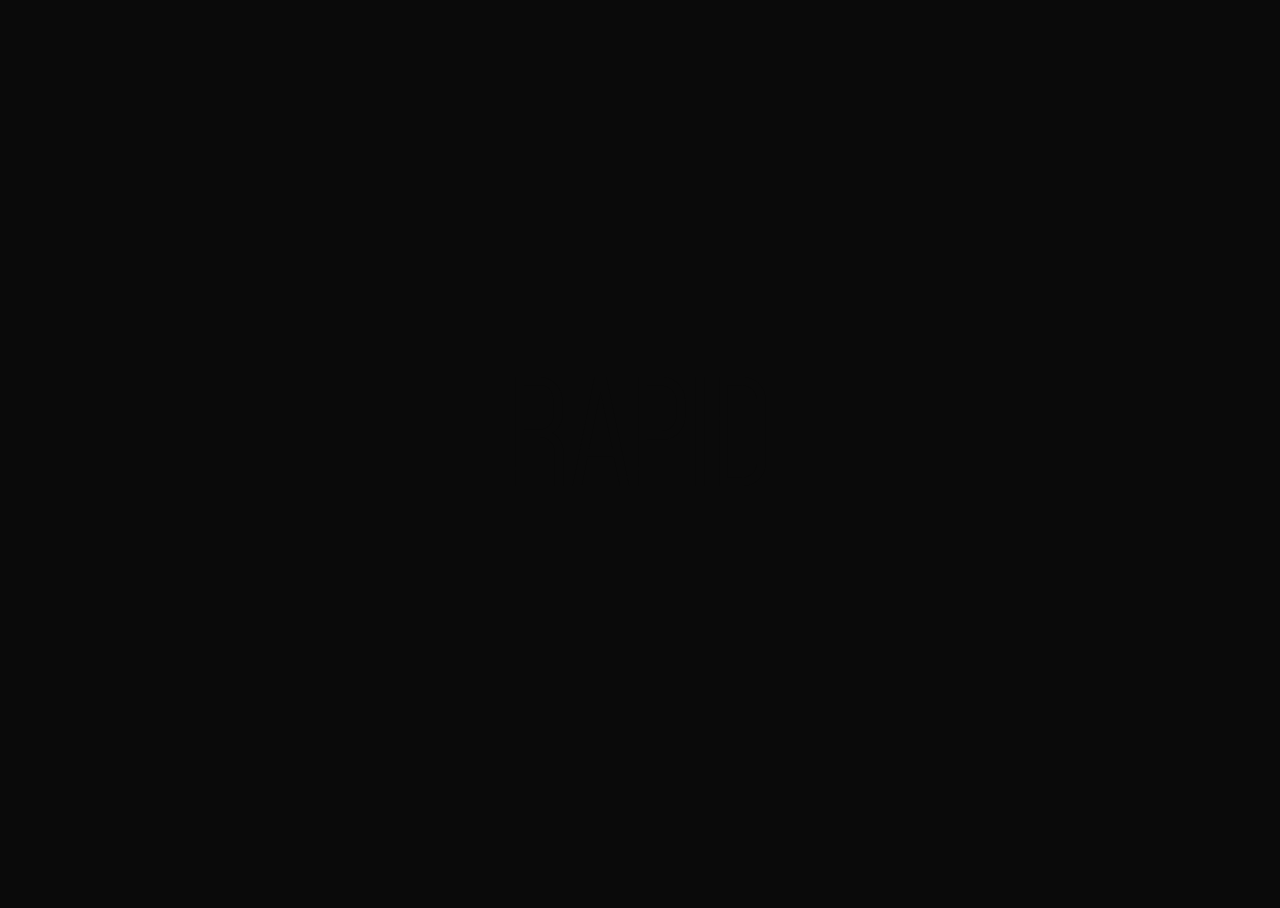
==== commit 6b9bdf20: "All Houses Complete" ====
--- a/index.html
+++ b/index.html
@@ -1,23 +1,27 @@
 <!DOCTYPE html>
 <html>
+
 <head>
     <meta charset="utf-8">
     <title>RAPID</title>
     <script>
-    var on = /*@cc_on!@*/false || !!document.documentMode;
-    //var ed = !isIE && !!window.StyleMedia;
-    console.log("Fefef");
-    if (on) {
-      window.location.replace("IEResponse.html");
-    }
+        var on = /*@cc_on!@*/ false || !!document.documentMode;
+        //var ed = !isIE && !!window.StyleMedia;
+        if (on) {
+            window.location.replace("IEResponse.html");
+        }
     </script>
     <link rel="stylesheet" href="Styles/main2.min.css">
     <link rel="stylesheet" href="Styles/Uni.min.css">
     <link rel="stylesheet" href="Styles/jquery-ui.min.css">
+    <link rel="stylesheet" href="Styles/magic.min.css">
 </head>
 
 <body oncontextmenu="return false">
-    <div class="top" ondragstart="return false">
+    <div id="loaderWrapper" class="unselectable">
+        <div id="loader" style="display: none">RAPID</div>
+    </div>
+    <div id="PageWrapper" ondragstart="return false">
         <div class="Title" ondragstart="return false">
             <img src="./Images/ForTitle.png" alt="" id="titleImage" draggable="false" ondragstart="return false" class="unselectable" />
         </div>
@@ -53,18 +57,18 @@
                 </div>
             </div>
         </div>
-        <div class="Footer">
-            Bottom Part
+        <div class="footer">
+            <span class="left">Created by Rex
+          <br/> Contact Email: 13142@hillcrest-high.school.nz</span>
+            <span class="right">Created for Hillcrest High</span>
         </div>
+    </div>
+    <!-- Jquery and dependencies-->
+    <script type="text/javascript" src="./Code/jquery-3.1.0.js"></script>
+    <script type="text/javascript" src="./Code/jquery.animate-shadow.js"></script>
 
-        <!-- Jquery and dependencies-->
-        <script type="text/javascript" src="./Code/jquery-3.1.0.js"></script>
-        <script type="text/javascript" src="./Code/jquery-ui.js"></script>
-        <script type="text/javascript" src="./Code/jquery.animate-shadow.js"></script>
-        <script type="text/javascript" src="./Code/velocity.min.js"></script>
-
-        <script type="text/javascript" src="./Code/main.js"></script>
-        <script type="text/javascript" src="./Code/ButtonLinks.js"></script>
+    <script type="text/javascript" src="./Code/main.js"></script>
+    <script type="text/javascript" src="./Code/ButtonLinks.js"></script>
 </body>
 
 </html>--- a/Styles/main2.min.css
+++ b/Styles/main2.min.css
@@ -1 +1 @@
-@font-face{font-family:Mohave;src:url("../Fonts/Mohave.otf")}body{background-color:#0a0a0a;color:#d9d9d9}.Title{text-align:center;font-size:70pt;font-family:Mohave;width:100%;padding-top:20px}#HouseContainer{display:flex}.IndContainer{margin-top:170px;margin-bottom:80px;height:250px;flex-grow:1;flex-basis:20%;position:relative}.Houses{width:100%;height:100%;text-align:center;line-height:240px;vertical-align:middle;font-family:Mohave;font-size:calc(4.1vw + 4pt);color:#fff}.overLap{position:absolute;width:0;height:0;z-index:-1;left:0;top:0}.Sheppard{background-color:#398eff;color:#d5e7fc;box-shadow:0 0 40px 10px rgba(24,165,255,0.25),inset -3px -3px 1px 1px rgba(0,0,0,0.4),inset 3px 3px 1px 1px rgba(255,255,255,0.4);position:absolute;left:0;top:0;text-shadow:0 0 10px #d5e7fc,0 0 20px #d5e7fc,0 0 30px #d5e7fc,0 0 40px #0075ff,0 0 70px #0075ff,0 0 80px #0075ff,0 0 100px #0075ff,0 0 150px #0075ff,3px 3px #000,-3px -3px #000,3px -3px #000,-3px 3px #000,3px 0px #000,-3px 0px #000,0px -3px #000,0px 3px #000;animation-name:SheppardHoverFadeOut,SheppardNeonTextReverse;animation-duration:0.2s, 0.3s;animation-timing-function:ease-in, ease-in-out;animation-iteration-count:1, 1;animation-direction:normal, normal;z-index:0}.Sheppard:hover{background-color:#0075ff;box-shadow:0 0 50px 5px rgba(24,165,255,0.8),inset -3px -3px 1px 1px rgba(0,0,0,0.4),inset 3px 3px 1px 1px rgba(255,255,255,0.4);text-shadow:0 0 3px rgba(255,255,255,0.5),0 0 5px rgba(255,255,255,0.5),0 0 10px rgba(255,255,255,0.5),0 0 15px #0075ff,0 0 25px #0075ff,0 0 30px #0075ff,0 0 40px #0075ff,0 0 60px #0075ff,3px 3px #000,-3px -3px #000,3px -3px #000,-3px 3px #000,3px 0px #000,-3px 0px #000,0px -3px #000,0px 3px #000;animation-name:SheppardHoverFadeIn,SheppardNeonText;animation-duration:0.2s, 0.3s;animation-timing-function:ease-in, ease-in-out;animation-iteration-count:1, 1;animation-direction:normal, normal;z-index:5}.Sheppard:hover:active{background-color:#0050af;color:#9eb6d1;box-shadow:0 0 50px 5px rgba(22,129,198,0.63),inset -3px -3px 1px 1px rgba(200,200,200,0.25),inset 3px 3px 1px 1px rgba(0,0,0,0.4)}@keyframes SheppardNeonText{from{text-shadow:0 0 10px #d5e7fc,0 0 20px #d5e7fc,0 0 30px #d5e7fc,0 0 40px #0075ff,0 0 70px #0075ff,0 0 80px #0075ff,0 0 100px #0075ff,0 0 150px #0075ff,3px 3px #000,-3px -3px #000,3px -3px #000,-3px 3px #000,3px 0px #000,-3px 0px #000,0px -3px #000,0px 3px #000}to{text-shadow:0 0 3px rgba(255,255,255,0.5),0 0 5px rgba(255,255,255,0.5),0 0 10px rgba(255,255,255,0.5),0 0 15px #0075ff,0 0 25px #0075ff,0 0 30px #0075ff,0 0 40px #0075ff,0 0 60px #0075ff,3px 3px #000,-3px -3px #000,3px -3px #000,-3px 3px #000,3px 0px #000,-3px 0px #000,0px -3px #000,0px 3px #000}}@keyframes SheppardNeonTextReverse{from{text-shadow:0 0 3px rgba(255,255,255,0.5),0 0 5px rgba(255,255,255,0.5),0 0 10px rgba(255,255,255,0.5),0 0 15px #0075ff,0 0 25px #0075ff,0 0 30px #0075ff,0 0 40px #0075ff,0 0 60px #0075ff,3px 3px #000,-3px -3px #000,3px -3px #000,-3px 3px #000,3px 0px #000,-3px 0px #000,0px -3px #000,0px 3px #000}to{text-shadow:0 0 10px #d5e7fc,0 0 20px #d5e7fc,0 0 30px #d5e7fc,0 0 40px #0075ff,0 0 70px #0075ff,0 0 80px #0075ff,0 0 100px #0075ff,0 0 150px #0075ff,3px 3px #000,-3px -3px #000,3px -3px #000,-3px 3px #000,3px 0px #000,-3px 0px #000,0px -3px #000,0px 3px #000}}@keyframes SheppardHoverFadeIn{0%{background-color:#398eff;box-shadow:0 0 40px 10px rgba(24,165,255,0.25),inset -3px -3px 1px 1px rgba(0,0,0,0.4),inset 3px 3px 1px 1px rgba(255,255,255,0.4)}100%{background-color:#0075ff;box-shadow:0 0 50px 5px rgba(24,165,255,0.8),inset -3px -3px 1px 1px rgba(0,0,0,0.4),inset 3px 3px 1px 1px rgba(255,255,255,0.4)}}@keyframes SheppardHoverFadeOut{0%{background-color:#0075ff;box-shadow:0 0 40px 10px rgba(24,165,255,0.8),inset -3px -3px 1px 1px rgba(0,0,0,0.4),inset 3px 3px 1px 1px rgba(255,255,255,0.4);z-index:5}100%{background-color:#398eff;box-shadow:0 0 50px 5px rgba(24,165,255,0.25),inset -3px -3px 1px 1px rgba(0,0,0,0.4),inset 3px 3px 1px 1px rgba(255,255,255,0.4);z-index:0}}.Snell{background-color:#3c3c3c;color:#f0f0f0;box-shadow:0 0 40px 10px rgba(150,150,150,0.25),inset -3px -3px 1px 1px rgba(0,0,0,0.4),inset 3px 3px 1px 1px rgba(255,255,255,0.4);position:absolute;left:0;top:0;text-shadow:0 0 10px #f0f0f0,0 0 20px #f0f0f0,0 0 30px #f0f0f0,0 0 40px #505050,0 0 70px #505050,0 0 80px #505050,0 0 100px #505050,0 0 150px #505050,3px 3px #000,-3px -3px #000,3px -3px #000,-3px 3px #000,3px 0px #000,-3px 0px #000,0px -3px #000,0px 3px #000;animation-name:SnellHoverFadeOut,SnellNeonTextReverse;animation-duration:0.2s, 0.3s;animation-timing-function:ease-in, ease-in-out;animation-iteration-count:1, 1;animation-direction:normal, normal;z-index:0}.Snell:hover{background-color:#505050;box-shadow:0 0 50px 5px rgba(150,150,150,0.8),inset -3px -3px 1px 1px rgba(0,0,0,0.4),inset 3px 3px 1px 1px rgba(255,255,255,0.4);text-shadow:0 0 3px rgba(255,255,255,0.5),0 0 5px rgba(255,255,255,0.5),0 0 10px rgba(255,255,255,0.5),0 0 15px #505050,0 0 25px #505050,0 0 30px #505050,0 0 40px #505050,0 0 60px #505050,3px 3px #000,-3px -3px #000,3px -3px #000,-3px 3px #000,3px 0px #000,-3px 0px #000,0px -3px #000,0px 3px #000;animation-name:SnellHoverFadeIn,SnellNeonText;animation-duration:0.2s, 0.3s;animation-timing-function:ease-in, ease-in-out;animation-iteration-count:1, 1;animation-direction:normal, normal;z-index:5}.Snell:hover:active{background-color:#181818;color:#d2d2d2;box-shadow:0 0 50px 5px rgba(97,97,97,0.61),inset -3px -3px 1px 1px rgba(200,200,200,0.25),inset 3px 3px 1px 1px rgba(0,0,0,0.4)}@keyframes SnellNeonText{from{text-shadow:0 0 10px #f0f0f0,0 0 20px #f0f0f0,0 0 30px #f0f0f0,0 0 40px #505050,0 0 70px #505050,0 0 80px #505050,0 0 100px #505050,0 0 150px #505050,3px 3px #000,-3px -3px #000,3px -3px #000,-3px 3px #000,3px 0px #000,-3px 0px #000,0px -3px #000,0px 3px #000}to{text-shadow:0 0 3px rgba(255,255,255,0.5),0 0 5px rgba(255,255,255,0.5),0 0 10px rgba(255,255,255,0.5),0 0 15px #505050,0 0 25px #505050,0 0 30px #505050,0 0 40px #505050,0 0 60px #505050,3px 3px #000,-3px -3px #000,3px -3px #000,-3px 3px #000,3px 0px #000,-3px 0px #000,0px -3px #000,0px 3px #000}}@keyframes SnellNeonTextReverse{from{text-shadow:0 0 3px rgba(255,255,255,0.5),0 0 5px rgba(255,255,255,0.5),0 0 10px rgba(255,255,255,0.5),0 0 15px #505050,0 0 25px #505050,0 0 30px #505050,0 0 40px #505050,0 0 60px #505050,3px 3px #000,-3px -3px #000,3px -3px #000,-3px 3px #000,3px 0px #000,-3px 0px #000,0px -3px #000,0px 3px #000}to{text-shadow:0 0 10px #f0f0f0,0 0 20px #f0f0f0,0 0 30px #f0f0f0,0 0 40px #505050,0 0 70px #505050,0 0 80px #505050,0 0 100px #505050,0 0 150px #505050,3px 3px #000,-3px -3px #000,3px -3px #000,-3px 3px #000,3px 0px #000,-3px 0px #000,0px -3px #000,0px 3px #000}}@keyframes SnellHoverFadeIn{0%{background-color:#3c3c3c;box-shadow:0 0 40px 10px rgba(150,150,150,0.25),inset -3px -3px 1px 1px rgba(0,0,0,0.4),inset 3px 3px 1px 1px rgba(255,255,255,0.4)}100%{background-color:#505050;box-shadow:0 0 50px 5px rgba(150,150,150,0.8),inset -3px -3px 1px 1px rgba(0,0,0,0.4),inset 3px 3px 1px 1px rgba(255,255,255,0.4)}}@keyframes SnellHoverFadeOut{0%{background-color:#505050;box-shadow:0 0 40px 10px rgba(150,150,150,0.8),inset -3px -3px 1px 1px rgba(0,0,0,0.4),inset 3px 3px 1px 1px rgba(255,255,255,0.4);z-index:5}100%{background-color:#3c3c3c;box-shadow:0 0 50px 5px rgba(150,150,150,0.25),inset -3px -3px 1px 1px rgba(0,0,0,0.4),inset 3px 3px 1px 1px rgba(255,255,255,0.4);z-index:0}}.Hillary{background-color:#ffff45;color:#fafcd5;box-shadow:0 0 40px 10px rgba(243,255,24,0.25),inset -3px -3px 1px 1px rgba(0,0,0,0.4),inset 3px 3px 1px 1px rgba(255,255,255,0.4);position:absolute;left:0;top:0;text-shadow:0 0 10px #fafcd5,0 0 20px #fafcd5,0 0 30px #fafcd5,0 0 40px #ff1,0 0 70px #ff1,0 0 80px #ff1,0 0 100px #ff1,0 0 150px #ff1,3px 3px #000,-3px -3px #000,3px -3px #000,-3px 3px #000,3px 0px #000,-3px 0px #000,0px -3px #000,0px 3px #000;animation-name:HillaryHoverFadeOut,HillaryNeonTextReverse;animation-duration:0.2s, 0.3s;animation-timing-function:ease-in, ease-in-out;animation-iteration-count:1, 1;animation-direction:normal, normal;z-index:0}.Hillary:hover{background-color:#ff1;box-shadow:0 0 50px 5px rgba(250,255,24,0.8),inset -3px -3px 1px 1px rgba(0,0,0,0.4),inset 3px 3px 1px 1px rgba(255,255,255,0.4);text-shadow:0 0 3px rgba(255,255,255,0.5),0 0 5px rgba(255,255,255,0.5),0 0 10px rgba(255,255,255,0.5),0 0 15px #ff1,0 0 25px #ff1,0 0 30px #ff1,0 0 40px #ff1,0 0 60px #ff1,3px 3px #000,-3px -3px #000,3px -3px #000,-3px 3px #000,3px 0px #000,-3px 0px #000,0px -3px #000,0px 3px #000;animation-name:HillaryHoverFadeIn,HillaryNeonText;animation-duration:0.2s, 0.3s;animation-timing-function:ease-in, ease-in-out;animation-iteration-count:1, 1;animation-direction:normal, normal;z-index:5}.Hillary:hover:active{background-color:#a6af00;color:#d1cf9e;box-shadow:0 0 50px 5px rgba(194,198,22,0.63),inset -3px -3px 1px 1px rgba(200,200,200,0.25),inset 3px 3px 1px 1px rgba(0,0,0,0.4)}@keyframes HillaryNeonText{from{text-shadow:0 0 10px #fafcd5,0 0 20px #fafcd5,0 0 30px #fafcd5,0 0 40px #ff1,0 0 70px #ff1,0 0 80px #ff1,0 0 100px #ff1,0 0 150px #ff1,3px 3px #000,-3px -3px #000,3px -3px #000,-3px 3px #000,3px 0px #000,-3px 0px #000,0px -3px #000,0px 3px #000}to{text-shadow:0 0 3px rgba(255,255,255,0.5),0 0 5px rgba(255,255,255,0.5),0 0 10px rgba(255,255,255,0.5),0 0 15px #ff1,0 0 25px #ff1,0 0 30px #ff1,0 0 40px #ff1,0 0 60px #ff1,3px 3px #000,-3px -3px #000,3px -3px #000,-3px 3px #000,3px 0px #000,-3px 0px #000,0px -3px #000,0px 3px #000}}@keyframes HillaryNeonTextReverse{from{text-shadow:0 0 3px rgba(255,255,255,0.5),0 0 5px rgba(255,255,255,0.5),0 0 10px rgba(255,255,255,0.5),0 0 15px #ff1,0 0 25px #ff1,0 0 30px #ff1,0 0 40px #ff1,0 0 60px #ff1,3px 3px #000,-3px -3px #000,3px -3px #000,-3px 3px #000,3px 0px #000,-3px 0px #000,0px -3px #000,0px 3px #000}to{text-shadow:0 0 10px #fafcd5,0 0 20px #fafcd5,0 0 30px #fafcd5,0 0 40px #ff1,0 0 70px #ff1,0 0 80px #ff1,0 0 100px #ff1,0 0 150px #ff1,3px 3px #000,-3px -3px #000,3px -3px #000,-3px 3px #000,3px 0px #000,-3px 0px #000,0px -3px #000,0px 3px #000}}@keyframes HillaryHoverFadeIn{0%{background-color:#ffff45;box-shadow:0 0 40px 10px rgba(243,255,24,0.25),inset -3px -3px 1px 1px rgba(0,0,0,0.4),inset 3px 3px 1px 1px rgba(255,255,255,0.4)}100%{background-color:#ff1;box-shadow:0 0 50px 5px rgba(250,255,24,0.8),inset -3px -3px 1px 1px rgba(0,0,0,0.4),inset 3px 3px 1px 1px rgba(255,255,255,0.4)}}@keyframes HillaryHoverFadeOut{0%{background-color:#ff1;box-shadow:0 0 40px 10px rgba(250,255,24,0.8),inset -3px -3px 1px 1px rgba(0,0,0,0.4),inset 3px 3px 1px 1px rgba(255,255,255,0.4);z-index:5}100%{background-color:#ffff45;box-shadow:0 0 50px 5px rgba(243,255,24,0.25),inset -3px -3px 1px 1px rgba(0,0,0,0.4),inset 3px 3px 1px 1px rgba(255,255,255,0.4);z-index:0}}.Rutherford{background-color:#c44;color:#fcd5d5;box-shadow:0 0 40px 10px rgba(255,24,24,0.25),inset -3px -3px 1px 1px rgba(0,0,0,0.4),inset 3px 3px 1px 1px rgba(255,255,255,0.4);position:absolute;left:0;top:0;text-shadow:0 0 10px #fcd5d5,0 0 20px #fcd5d5,0 0 30px #fcd5d5,0 0 40px #eb1b1b,0 0 70px #eb1b1b,0 0 80px #eb1b1b,0 0 100px #eb1b1b,0 0 150px #eb1b1b,3px 3px #000,-3px -3px #000,3px -3px #000,-3px 3px #000,3px 0px #000,-3px 0px #000,0px -3px #000,0px 3px #000;animation-name:RutherfordHoverFadeOut,RutherfordNeonTextReverse;animation-duration:0.2s, 0.3s;animation-timing-function:ease-in, ease-in-out;animation-iteration-count:1, 1;animation-direction:normal, normal;z-index:0;font-size:calc(4.1vw + -1pt)}.Rutherford:hover{background-color:#eb1b1b;box-shadow:0 0 50px 5px rgba(255,24,24,0.8),inset -3px -3px 1px 1px rgba(0,0,0,0.4),inset 3px 3px 1px 1px rgba(255,255,255,0.4);text-shadow:0 0 3px rgba(255,255,255,0.5),0 0 5px rgba(255,255,255,0.5),0 0 10px rgba(255,255,255,0.5),0 0 15px #eb1b1b,0 0 25px #eb1b1b,0 0 30px #eb1b1b,0 0 40px #eb1b1b,0 0 60px #eb1b1b,3px 3px #000,-3px -3px #000,3px -3px #000,-3px 3px #000,3px 0px #000,-3px 0px #000,0px -3px #000,0px 3px #000;animation-name:RutherfordHoverFadeIn,RutherfordNeonText;animation-duration:0.2s, 0.3s;animation-timing-function:ease-in, ease-in-out;animation-iteration-count:1, 1;animation-direction:normal, normal;z-index:5}.Rutherford:hover:active{background-color:#a00000;color:#d19e9e;box-shadow:0 0 50px 5px rgba(198,22,22,0.63),inset -3px -3px 1px 1px rgba(200,200,200,0.25),inset 3px 3px 1px 1px rgba(0,0,0,0.4)}@keyframes RutherfordNeonText{from{text-shadow:0 0 10px #fcd5d5,0 0 20px #fcd5d5,0 0 30px #fcd5d5,0 0 40px #eb1b1b,0 0 70px #eb1b1b,0 0 80px #eb1b1b,0 0 100px #eb1b1b,0 0 150px #eb1b1b,3px 3px #000,-3px -3px #000,3px -3px #000,-3px 3px #000,3px 0px #000,-3px 0px #000,0px -3px #000,0px 3px #000}to{text-shadow:0 0 3px rgba(255,255,255,0.5),0 0 5px rgba(255,255,255,0.5),0 0 10px rgba(255,255,255,0.5),0 0 15px #eb1b1b,0 0 25px #eb1b1b,0 0 30px #eb1b1b,0 0 40px #eb1b1b,0 0 60px #eb1b1b,3px 3px #000,-3px -3px #000,3px -3px #000,-3px 3px #000,3px 0px #000,-3px 0px #000,0px -3px #000,0px 3px #000}}@keyframes RutherfordNeonTextReverse{from{text-shadow:0 0 3px rgba(255,255,255,0.5),0 0 5px rgba(255,255,255,0.5),0 0 10px rgba(255,255,255,0.5),0 0 15px #eb1b1b,0 0 25px #eb1b1b,0 0 30px #eb1b1b,0 0 40px #eb1b1b,0 0 60px #eb1b1b,3px 3px #000,-3px -3px #000,3px -3px #000,-3px 3px #000,3px 0px #000,-3px 0px #000,0px -3px #000,0px 3px #000}to{text-shadow:0 0 10px #fcd5d5,0 0 20px #fcd5d5,0 0 30px #fcd5d5,0 0 40px #eb1b1b,0 0 70px #eb1b1b,0 0 80px #eb1b1b,0 0 100px #eb1b1b,0 0 150px #eb1b1b,3px 3px #000,-3px -3px #000,3px -3px #000,-3px 3px #000,3px 0px #000,-3px 0px #000,0px -3px #000,0px 3px #000}}@keyframes RutherfordHoverFadeIn{0%{background-color:#c44;box-shadow:0 0 40px 10px rgba(255,24,24,0.25),inset -3px -3px 1px 1px rgba(0,0,0,0.4),inset 3px 3px 1px 1px rgba(255,255,255,0.4)}100%{background-color:#eb1b1b;box-shadow:0 0 50px 5px rgba(255,24,24,0.8),inset -3px -3px 1px 1px rgba(0,0,0,0.4),inset 3px 3px 1px 1px rgba(255,255,255,0.4)}}@keyframes RutherfordHoverFadeOut{0%{background-color:#eb1b1b;box-shadow:0 0 40px 10px rgba(255,24,24,0.8),inset -3px -3px 1px 1px rgba(0,0,0,0.4),inset 3px 3px 1px 1px rgba(255,255,255,0.4);z-index:5}100%{background-color:#c44;box-shadow:0 0 50px 5px rgba(255,24,24,0.25),inset -3px -3px 1px 1px rgba(0,0,0,0.4),inset 3px 3px 1px 1px rgba(255,255,255,0.4);z-index:0}}.TePuea{background-color:#6cbd3f;color:#d7fcd5;box-shadow:0 0 40px 10px rgba(24,255,61,0.25),inset -3px -3px 1px 1px rgba(0,0,0,0.4),inset 3px 3px 1px 1px rgba(255,255,255,0.4);position:absolute;left:0;top:0;text-shadow:0 0 10px #d7fcd5,0 0 20px #d7fcd5,0 0 30px #d7fcd5,0 0 40px #0fe237,0 0 70px #0fe237,0 0 80px #0fe237,0 0 100px #0fe237,0 0 150px #0fe237,3px 3px #000,-3px -3px #000,3px -3px #000,-3px 3px #000,3px 0px #000,-3px 0px #000,0px -3px #000,0px 3px #000;animation-name:TePueaHoverFadeOut,TePueaNeonTextReverse;animation-duration:0.2s, 0.3s;animation-timing-function:ease-in, ease-in-out;animation-iteration-count:1, 1;animation-direction:normal, normal;z-index:0}.TePuea:hover{background-color:#0fe237;box-shadow:0 0 50px 5px rgba(24,255,27,0.8),inset -3px -3px 1px 1px rgba(0,0,0,0.4),inset 3px 3px 1px 1px rgba(255,255,255,0.4);text-shadow:0 0 3px rgba(255,255,255,0.5),0 0 5px rgba(255,255,255,0.5),0 0 10px rgba(255,255,255,0.5),0 0 15px #0fe237,0 0 25px #0fe237,0 0 30px #0fe237,0 0 40px #0fe237,0 0 60px #0fe237,3px 3px #000,-3px -3px #000,3px -3px #000,-3px 3px #000,3px 0px #000,-3px 0px #000,0px -3px #000,0px 3px #000;animation-name:TePueaHoverFadeIn,TePueaNeonText;animation-duration:0.2s, 0.3s;animation-timing-function:ease-in, ease-in-out;animation-iteration-count:1, 1;animation-direction:normal, normal;z-index:5}.TePuea:hover:active{background-color:#0a8f1b;color:#9fd19e;box-shadow:0 0 50px 5px rgba(22,198,23,0.63),inset -3px -3px 1px 1px rgba(200,200,200,0.25),inset 3px 3px 1px 1px rgba(0,0,0,0.4)}@keyframes TePueaNeonText{from{text-shadow:0 0 10px #d7fcd5,0 0 20px #d7fcd5,0 0 30px #d7fcd5,0 0 40px #0fe237,0 0 70px #0fe237,0 0 80px #0fe237,0 0 100px #0fe237,0 0 150px #0fe237,3px 3px #000,-3px -3px #000,3px -3px #000,-3px 3px #000,3px 0px #000,-3px 0px #000,0px -3px #000,0px 3px #000}to{text-shadow:0 0 3px rgba(255,255,255,0.5),0 0 5px rgba(255,255,255,0.5),0 0 10px rgba(255,255,255,0.5),0 0 15px #0fe237,0 0 25px #0fe237,0 0 30px #0fe237,0 0 40px #0fe237,0 0 60px #0fe237,3px 3px #000,-3px -3px #000,3px -3px #000,-3px 3px #000,3px 0px #000,-3px 0px #000,0px -3px #000,0px 3px #000}}@keyframes TePueaNeonTextReverse{from{text-shadow:0 0 3px rgba(255,255,255,0.5),0 0 5px rgba(255,255,255,0.5),0 0 10px rgba(255,255,255,0.5),0 0 15px #0fe237,0 0 25px #0fe237,0 0 30px #0fe237,0 0 40px #0fe237,0 0 60px #0fe237,3px 3px #000,-3px -3px #000,3px -3px #000,-3px 3px #000,3px 0px #000,-3px 0px #000,0px -3px #000,0px 3px #000}to{text-shadow:0 0 10px #d7fcd5,0 0 20px #d7fcd5,0 0 30px #d7fcd5,0 0 40px #0fe237,0 0 70px #0fe237,0 0 80px #0fe237,0 0 100px #0fe237,0 0 150px #0fe237,3px 3px #000,-3px -3px #000,3px -3px #000,-3px 3px #000,3px 0px #000,-3px 0px #000,0px -3px #000,0px 3px #000}}@keyframes TePueaHoverFadeIn{0%{background-color:#6cbd3f;box-shadow:0 0 40px 10px rgba(24,255,61,0.25),inset -3px -3px 1px 1px rgba(0,0,0,0.4),inset 3px 3px 1px 1px rgba(255,255,255,0.4)}100%{background-color:#0fe237;box-shadow:0 0 50px 5px rgba(24,255,27,0.8),inset -3px -3px 1px 1px rgba(0,0,0,0.4),inset 3px 3px 1px 1px rgba(255,255,255,0.4)}}@keyframes TePueaHoverFadeOut{0%{background-color:#0fe237;box-shadow:0 0 40px 10px rgba(24,255,27,0.8),inset -3px -3px 1px 1px rgba(0,0,0,0.4),inset 3px 3px 1px 1px rgba(255,255,255,0.4);z-index:5}100%{background-color:#6cbd3f;box-shadow:0 0 50px 5px rgba(24,255,61,0.25),inset -3px -3px 1px 1px rgba(0,0,0,0.4),inset 3px 3px 1px 1px rgba(255,255,255,0.4);z-index:0}}
+@font-face{font-family:Mohave;src:url("../Fonts/Mohave.otf")}@font-face{font-family:Monstrat;src:url("../Fonts/Montserrat-Light.otf");font-weight:lighter}body{background-color:#0a0a0a;color:#d9d9d9;overflow:hidden}.Title{text-align:center;font-size:70pt;font-family:Mohave;width:100%;padding-top:20px}#PageWrapper{position:absolute;display:flex;flex-flow:column;flex-wrap:nowrap;height:100%;width:100%;margin:0}#loaderWrapper{position:fixed;top:0;left:0;width:100%;height:100%;background:#0a0a0a;z-index:1000}.loaded{opacity:0;visibility:hidden}#loader{text-align:center;position:absolute;top:40%;height:20%;font-family:Mohave;opacity:1;font-size:100pt;color:#0a0a0a;animation:LoadingNeonText 1.5s ease-in-out infinite alternate;width:100%}@keyframes LoadingNeonText{from{text-shadow:0 0 10px #e4e4e4,0 0 20px #e4e4e4,0 0 30px #e4e4e4,0 0 40px #fff,0 0 70px #fff,0 0 80px #fff,0 0 100px #fff,0 0 150px #fff}to{text-shadow:0 0 5px #e4e4e4,0 0 10px #e4e4e4,0 0 15px #e4e4e4,0 0 20px #fff,0 0 35px #fff,0 0 40px #fff,0 0 50px #fff,0 0 75px #fff}}#HouseContainer{display:flex}.IndContainer{margin-top:170px;margin-bottom:80px;height:250px;flex-grow:1;flex-basis:20%;position:relative}.Houses{width:100%;height:100%;text-align:center;line-height:240px;vertical-align:middle;font-family:Mohave;font-size:calc(4.1vw + 4pt);color:#fff}.overLap{position:absolute;width:0;height:0;z-index:-1;left:0;top:0}.Sheppard{background-color:#398eff;color:#d5e7fc;box-shadow:0 0 40px 10px rgba(24,165,255,0.25),inset -3px -3px 1px 1px rgba(0,0,0,0.4),inset 3px 3px 1px 1px rgba(255,255,255,0.4);position:absolute;left:0;top:0;text-shadow:0 0 150px #0075ff,3px 3px #000;animation-name:SheppardHoverFadeOut,SheppardNeonTextReverse;animation-duration:0.2s, 0.3s;animation-timing-function:ease-in, ease-in-out;animation-iteration-count:1, 1;animation-direction:normal, normal;z-index:0}.Sheppard:hover{background-color:#0075ff;box-shadow:0 0 50px 5px rgba(24,165,255,0.8),inset -3px -3px 1px 1px rgba(0,0,0,0.4),inset 3px 3px 1px 1px rgba(255,255,255,0.4);animation-name:SheppardHoverFadeIn,SheppardNeonText;animation-duration:0.2s, 0.3s;animation-timing-function:ease-in, ease-in-out;animation-iteration-count:1, 1;animation-direction:normal, normal;z-index:5}.Sheppard:hover:active{background-color:#0050af;color:#9eb6d1;box-shadow:0 0 50px 5px rgba(22,129,198,0.63),inset -3px -3px 1px 1px rgba(200,200,200,0.25),inset 3px 3px 1px 1px rgba(0,0,0,0.4)}@keyframes SheppardHoverFadeIn{0%{background-color:#398eff;box-shadow:0 0 40px 10px rgba(24,165,255,0.25),inset -3px -3px 1px 1px rgba(0,0,0,0.4),inset 3px 3px 1px 1px rgba(255,255,255,0.4)}100%{background-color:#0075ff;box-shadow:0 0 50px 5px rgba(24,165,255,0.8),inset -3px -3px 1px 1px rgba(0,0,0,0.4),inset 3px 3px 1px 1px rgba(255,255,255,0.4)}}@keyframes SheppardHoverFadeOut{0%{background-color:#0075ff;box-shadow:0 0 50px 5px rgba(24,165,255,0.8),inset -3px -3px 1px 1px rgba(0,0,0,0.4),inset 3px 3px 1px 1px rgba(255,255,255,0.4);z-index:5}100%{background-color:#398eff;box-shadow:0 0 40px 10px rgba(24,165,255,0.25),inset -3px -3px 1px 1px rgba(0,0,0,0.4),inset 3px 3px 1px 1px rgba(255,255,255,0.4);z-index:0}}.Snell{background-color:#3c3c3c;color:#f0f0f0;box-shadow:0 0 40px 10px rgba(150,150,150,0.25),inset -3px -3px 1px 1px rgba(0,0,0,0.4),inset 3px 3px 1px 1px rgba(255,255,255,0.4);position:absolute;left:0;top:0;text-shadow:0 0 150px #505050,3px 3px #000;animation-name:SnellHoverFadeOut,SnellNeonTextReverse;animation-duration:0.2s, 0.3s;animation-timing-function:ease-in, ease-in-out;animation-iteration-count:1, 1;animation-direction:normal, normal;z-index:0}.Snell:hover{background-color:#505050;box-shadow:0 0 50px 5px rgba(150,150,150,0.8),inset -3px -3px 1px 1px rgba(0,0,0,0.4),inset 3px 3px 1px 1px rgba(255,255,255,0.4);animation-name:SnellHoverFadeIn,SnellNeonText;animation-duration:0.2s, 0.3s;animation-timing-function:ease-in, ease-in-out;animation-iteration-count:1, 1;animation-direction:normal, normal;z-index:5}.Snell:hover:active{background-color:#181818;color:#d2d2d2;box-shadow:0 0 50px 5px rgba(97,97,97,0.61),inset -3px -3px 1px 1px rgba(200,200,200,0.25),inset 3px 3px 1px 1px rgba(0,0,0,0.4)}@keyframes SnellHoverFadeIn{0%{background-color:#3c3c3c;box-shadow:0 0 40px 10px rgba(150,150,150,0.25),inset -3px -3px 1px 1px rgba(0,0,0,0.4),inset 3px 3px 1px 1px rgba(255,255,255,0.4)}100%{background-color:#505050;box-shadow:0 0 50px 5px rgba(150,150,150,0.8),inset -3px -3px 1px 1px rgba(0,0,0,0.4),inset 3px 3px 1px 1px rgba(255,255,255,0.4)}}@keyframes SnellHoverFadeOut{0%{background-color:#505050;box-shadow:0 0 50px 5px rgba(150,150,150,0.8),inset -3px -3px 1px 1px rgba(0,0,0,0.4),inset 3px 3px 1px 1px rgba(255,255,255,0.4);z-index:5}100%{background-color:#3c3c3c;box-shadow:0 0 40px 10px rgba(150,150,150,0.25),inset -3px -3px 1px 1px rgba(0,0,0,0.4),inset 3px 3px 1px 1px rgba(255,255,255,0.4);z-index:0}}.Hillary{background-color:#ffff45;color:#fafcd5;box-shadow:0 0 40px 10px rgba(243,255,24,0.25),inset -3px -3px 1px 1px rgba(0,0,0,0.4),inset 3px 3px 1px 1px rgba(255,255,255,0.4);position:absolute;left:0;top:0;text-shadow:0 0 150px #ff1,3px 3px #000;animation-name:HillaryHoverFadeOut,HillaryNeonTextReverse;animation-duration:0.2s, 0.3s;animation-timing-function:ease-in, ease-in-out;animation-iteration-count:1, 1;animation-direction:normal, normal;z-index:0}.Hillary:hover{background-color:#ff1;box-shadow:0 0 50px 5px rgba(250,255,24,0.8),inset -3px -3px 1px 1px rgba(0,0,0,0.4),inset 3px 3px 1px 1px rgba(255,255,255,0.4);animation-name:HillaryHoverFadeIn,HillaryNeonText;animation-duration:0.2s, 0.3s;animation-timing-function:ease-in, ease-in-out;animation-iteration-count:1, 1;animation-direction:normal, normal;z-index:5}.Hillary:hover:active{background-color:#a6af00;color:#d1cf9e;box-shadow:0 0 50px 5px rgba(194,198,22,0.63),inset -3px -3px 1px 1px rgba(200,200,200,0.25),inset 3px 3px 1px 1px rgba(0,0,0,0.4)}@keyframes HillaryHoverFadeIn{0%{background-color:#ffff45;box-shadow:0 0 40px 10px rgba(243,255,24,0.25),inset -3px -3px 1px 1px rgba(0,0,0,0.4),inset 3px 3px 1px 1px rgba(255,255,255,0.4)}100%{background-color:#ff1;box-shadow:0 0 50px 5px rgba(250,255,24,0.8),inset -3px -3px 1px 1px rgba(0,0,0,0.4),inset 3px 3px 1px 1px rgba(255,255,255,0.4)}}@keyframes HillaryHoverFadeOut{0%{background-color:#ff1;box-shadow:0 0 50px 5px rgba(250,255,24,0.8),inset -3px -3px 1px 1px rgba(0,0,0,0.4),inset 3px 3px 1px 1px rgba(255,255,255,0.4);z-index:5}100%{background-color:#ffff45;box-shadow:0 0 40px 10px rgba(243,255,24,0.25),inset -3px -3px 1px 1px rgba(0,0,0,0.4),inset 3px 3px 1px 1px rgba(255,255,255,0.4);z-index:0}}.Rutherford{background-color:#c44;color:#fcd5d5;box-shadow:0 0 40px 10px rgba(255,24,24,0.25),inset -3px -3px 1px 1px rgba(0,0,0,0.4),inset 3px 3px 1px 1px rgba(255,255,255,0.4);position:absolute;left:0;top:0;text-shadow:0 0 150px #eb1b1b,3px 3px #000;animation-name:RutherfordHoverFadeOut,RutherfordNeonTextReverse;animation-duration:0.2s, 0.3s;animation-timing-function:ease-in, ease-in-out;animation-iteration-count:1, 1;animation-direction:normal, normal;z-index:0;font-size:calc(4.1vw + -1pt)}.Rutherford:hover{background-color:#eb1b1b;box-shadow:0 0 50px 5px rgba(255,24,24,0.8),inset -3px -3px 1px 1px rgba(0,0,0,0.4),inset 3px 3px 1px 1px rgba(255,255,255,0.4);animation-name:RutherfordHoverFadeIn,RutherfordNeonText;animation-duration:0.2s, 0.3s;animation-timing-function:ease-in, ease-in-out;animation-iteration-count:1, 1;animation-direction:normal, normal;z-index:5}.Rutherford:hover:active{background-color:#a00000;color:#d19e9e;box-shadow:0 0 50px 5px rgba(198,22,22,0.63),inset -3px -3px 1px 1px rgba(200,200,200,0.25),inset 3px 3px 1px 1px rgba(0,0,0,0.4)}@keyframes RutherfordHoverFadeIn{0%{background-color:#c44;box-shadow:0 0 40px 10px rgba(255,24,24,0.25),inset -3px -3px 1px 1px rgba(0,0,0,0.4),inset 3px 3px 1px 1px rgba(255,255,255,0.4)}100%{background-color:#eb1b1b;box-shadow:0 0 50px 5px rgba(255,24,24,0.8),inset -3px -3px 1px 1px rgba(0,0,0,0.4),inset 3px 3px 1px 1px rgba(255,255,255,0.4)}}@keyframes RutherfordHoverFadeOut{0%{background-color:#eb1b1b;box-shadow:0 0 50px 5px rgba(255,24,24,0.8),inset -3px -3px 1px 1px rgba(0,0,0,0.4),inset 3px 3px 1px 1px rgba(255,255,255,0.4);z-index:5}100%{background-color:#c44;box-shadow:0 0 40px 10px rgba(255,24,24,0.25),inset -3px -3px 1px 1px rgba(0,0,0,0.4),inset 3px 3px 1px 1px rgba(255,255,255,0.4);z-index:0}}.TePuea{background-color:#6cbd3f;color:#d7fcd5;box-shadow:0 0 40px 10px rgba(24,255,61,0.25),inset -3px -3px 1px 1px rgba(0,0,0,0.4),inset 3px 3px 1px 1px rgba(255,255,255,0.4);position:absolute;left:0;top:0;text-shadow:0 0 150px #0fe237,3px 3px #000;animation-name:TePueaHoverFadeOut,TePueaNeonTextReverse;animation-duration:0.2s, 0.3s;animation-timing-function:ease-in, ease-in-out;animation-iteration-count:1, 1;animation-direction:normal, normal;z-index:0}.TePuea:hover{background-color:#0fe237;box-shadow:0 0 50px 5px rgba(24,255,27,0.8),inset -3px -3px 1px 1px rgba(0,0,0,0.4),inset 3px 3px 1px 1px rgba(255,255,255,0.4);animation-name:TePueaHoverFadeIn,TePueaNeonText;animation-duration:0.2s, 0.3s;animation-timing-function:ease-in, ease-in-out;animation-iteration-count:1, 1;animation-direction:normal, normal;z-index:5}.TePuea:hover:active{background-color:#0a8f1b;color:#9fd19e;box-shadow:0 0 50px 5px rgba(22,198,23,0.63),inset -3px -3px 1px 1px rgba(200,200,200,0.25),inset 3px 3px 1px 1px rgba(0,0,0,0.4)}@keyframes TePueaHoverFadeIn{0%{background-color:#6cbd3f;box-shadow:0 0 40px 10px rgba(24,255,61,0.25),inset -3px -3px 1px 1px rgba(0,0,0,0.4),inset 3px 3px 1px 1px rgba(255,255,255,0.4)}100%{background-color:#0fe237;box-shadow:0 0 50px 5px rgba(24,255,27,0.8),inset -3px -3px 1px 1px rgba(0,0,0,0.4),inset 3px 3px 1px 1px rgba(255,255,255,0.4)}}@keyframes TePueaHoverFadeOut{0%{background-color:#0fe237;box-shadow:0 0 50px 5px rgba(24,255,27,0.8),inset -3px -3px 1px 1px rgba(0,0,0,0.4),inset 3px 3px 1px 1px rgba(255,255,255,0.4);z-index:5}100%{background-color:#6cbd3f;box-shadow:0 0 40px 10px rgba(24,255,61,0.25),inset -3px -3px 1px 1px rgba(0,0,0,0.4),inset 3px 3px 1px 1px rgba(255,255,255,0.4);z-index:0}}.footer{height:50px;left:0;width:100%;bottom:0;position:fixed;font-family:Monstrat;color:white;display:flex;flex-flow:row;padding:0 2%;background-color:rgba(255,255,255,0.15);font-size:8pt;box-shadow:inset 0 5px 5px 0 #0a0a0a;box-sizing:border-box}.footer span.left{padding-top:10px;padding-bottom:8px;text-align:left;flex-grow:1;flex-shrink:1;order:1}.footer span.right{padding-top:20px;padding-bottom:10px;text-align:right;flex-grow:1;flex-shrink:1;order:2}
--- a/Styles/magic.min.css
+++ b/Styles/magic.min.css
@@ -0,0 +1 @@
+@charset "UTF-8";.magictime{-webkit-animation-duration:1s;animation-duration:1s;-webkit-animation-fill-mode:both;animation-fill-mode:both;}.magic{-webkit-animation-name:magic;animation-name:magic;}.openDownLeft{-webkit-animation-name:openDownLeft;animation-name:openDownLeft;}.openDownRight{-webkit-animation-name:openDownRight;animation-name:openDownRight;}.openUpLeft{-webkit-animation-name:openUpLeft;animation-name:openUpLeft;}.openUpRight{-webkit-animation-name:openUpRight;animation-name:openUpRight;}.openDownLeftRetourn{-webkit-animation-name:openDownLeftRetourn;animation-name:openDownLeftRetourn;}.openDownRightRetourn{-webkit-animation-name:openDownRightRetourn;animation-name:openDownRightRetourn;}.openUpLeftRetourn{-webkit-animation-name:openUpLeftRetourn;animation-name:openUpLeftRetourn;}.openUpRightRetourn{-webkit-animation-name:openUpRightRetourn;animation-name:openUpRightRetourn;}.openDownLeftOut{-webkit-animation-name:openDownLeftOut;animation-name:openDownLeftOut;}.openDownRightOut{-webkit-animation-name:openDownRightOut;animation-name:openDownRightOut;}.openUpLeftOut{-webkit-animation-name:openUpLeftOut;animation-name:openUpLeftOut;}.openUpRightOut{-webkit-animation-name:openUpRightOut;animation-name:openUpRightOut;}.perspectiveDown{-webkit-backface-visibility:visible !important;backface-visibility:visible !important;-webkit-animation-name:perspectiveDown;animation-name:perspectiveDown;}.perspectiveLeft{-webkit-backface-visibility:visible !important;backface-visibility:visible !important;-webkit-animation-name:perspectiveLeft;animation-name:perspectiveLeft;}.perspectiveRight{-webkit-backface-visibility:visible !important;backface-visibility:visible !important;-webkit-animation-name:perspectiveRight;animation-name:perspectiveRight;}.perspectiveUp{-webkit-backface-visibility:visible !important;backface-visibility:visible !important;-webkit-animation-name:perspectiveUp;animation-name:perspectiveUp;}.perspectiveDownRetourn{-webkit-backface-visibility:visible !important;backface-visibility:visible !important;-webkit-animation-name:perspectiveDownRetourn;animation-name:perspectiveDownRetourn;}.perspectiveLeftRetourn{-webkit-backface-visibility:visible !important;backface-visibility:visible !important;-webkit-animation-name:perspectiveLeftRetourn;animation-name:perspectiveLeftRetourn;}.perspectiveRightRetourn{-webkit-backface-visibility:visible !important;backface-visibility:visible !important;-webkit-animation-name:perspectiveRightRetourn;animation-name:perspectiveRightRetourn;}.perspectiveUpRetourn{-webkit-backface-visibility:visible !important;backface-visibility:visible !important;-webkit-animation-name:perspectiveUpRetourn;animation-name:perspectiveUpRetourn;}.puffIn{-webkit-animation-name:puffIn;animation-name:puffIn;}.puffOut{-webkit-animation-name:puffOut;animation-name:puffOut;}.rotateDown{-webkit-backface-visibility:visible !important;backface-visibility:visible !important;-webkit-animation-name:rotateDown;animation-name:rotateDown;}.rotateLeft{-webkit-backface-visibility:visible !important;backface-visibility:visible !important;-webkit-animation-name:rotateLeft;animation-name:rotateLeft;}.rotateRight{-webkit-backface-visibility:visible !important;backface-visibility:visible !important;-webkit-animation-name:rotateRight;animation-name:rotateRight;}.rotateUp{-webkit-backface-visibility:visible !important;backface-visibility:visible !important;-webkit-animation-name:rotateUp;animation-name:rotateUp;}.slideDown{-webkit-animation-name:slideDown;animation-name:slideDown;}.slideLeft{-webkit-animation-name:slideLeft;animation-name:slideLeft;}.slideRight{-webkit-animation-name:slideRight;animation-name:slideRight;}.slideUp{-webkit-animation-name:slideUp;animation-name:slideUp;}.slideDownRetourn{-webkit-animation-name:slideDownRetourn;animation-name:slideDownRetourn;}.slideLeftRetourn{-webkit-animation-name:slideLeftRetourn;animation-name:slideLeftRetourn;}.slideRightRetourn{-webkit-animation-name:slideRightRetourn;animation-name:slideRightRetourn;}.slideUpRetourn{-webkit-animation-name:slideUpRetourn;animation-name:slideUpRetourn;}.swap{-webkit-animation-name:swap;animation-name:swap;}.twisterInDown{-webkit-animation-name:twisterInDown;animation-name:twisterInDown;}.twisterInUp{-webkit-animation-name:twisterInUp;animation-name:twisterInUp;}.vanishIn{-webkit-animation-name:vanishIn;animation-name:vanishIn;}.vanishOut{-webkit-animation-name:vanishOut;animation-name:vanishOut;}.swashOut{-webkit-animation-name:swashOut;animation-name:swashOut;}.swashIn{-webkit-animation-name:swashIn;animation-name:swashIn;}.foolishOut{-webkit-animation-name:foolishOut;animation-name:foolishOut;}.foolishIn{-webkit-animation-name:foolishIn;animation-name:foolishIn;}.holeOut{-webkit-animation-name:holeOut;animation-name:holeOut;}.tinRightOut{-webkit-animation-name:tinRightOut;animation-name:tinRightOut;}.tinLeftOut{-webkit-animation-name:tinLeftOut;animation-name:tinLeftOut;}.tinUpOut{-webkit-animation-name:tinUpOut;animation-name:tinUpOut;}.tinDownOut{-webkit-animation-name:tinDownOut;animation-name:tinDownOut;}.tinRightIn{-webkit-animation-name:tinRightIn;animation-name:tinRightIn;}.tinLeftIn{-webkit-animation-name:tinLeftIn;animation-name:tinLeftIn;}.tinUpIn{-webkit-animation-name:tinUpIn;animation-name:tinUpIn;}.tinDownIn{-webkit-animation-name:tinDownIn;animation-name:tinDownIn;}.bombRightOut{-webkit-animation-name:bombRightOut;animation-name:bombRightOut;}.bombLeftOut{-webkit-animation-name:bombLeftOut;animation-name:bombLeftOut;}.boingInUp{-webkit-animation-name:boingInUp;animation-name:boingInUp;}.boingOutDown{-webkit-animation-name:boingOutDown;animation-name:boingOutDown;}.spaceOutUp{-webkit-animation-name:spaceOutUp;animation-name:spaceOutUp;}.spaceOutRight{-webkit-animation-name:spaceOutRight;animation-name:spaceOutRight;}.spaceOutDown{-webkit-animation-name:spaceOutDown;animation-name:spaceOutDown;}.spaceOutLeft{-webkit-animation-name:spaceOutLeft;animation-name:spaceOutLeft;}.spaceInUp{-webkit-animation-name:spaceInUp;animation-name:spaceInUp;}.spaceInRight{-webkit-animation-name:spaceInRight;animation-name:spaceInRight;}.spaceInDown{-webkit-animation-name:spaceInDown;animation-name:spaceInDown;}.spaceInLeft{-webkit-animation-name:spaceInLeft;animation-name:spaceInLeft;}@-webkit-keyframes magic{0%{opacity:1;-webkit-transform-origin:100% 200%;-webkit-transform:scale(1,1) rotate(0deg);}100%{opacity:0;-webkit-transform-origin:200% 500%;-webkit-transform:scale(0,0) rotate(270deg);}}@keyframes magic{0%{opacity:1;transform-origin:100% 200%;transform:scale(1,1) rotate(0deg);}100%{opacity:0;transform-origin:200% 500%;transform:scale(0,0) rotate(270deg);}}@-webkit-keyframes openDownLeft{0%{-webkit-transform-origin:bottom left;-webkit-transform:rotate(0deg);-webkit-animation-timing-function:ease-out;}100%{-webkit-transform-origin:bottom left;-webkit-transform:rotate(-110deg);-webkit-animation-timing-function:ease-in-out;}}@keyframes openDownLeft{0%{transform-origin:bottom left;transform:rotate(0deg);animation-timing-function:ease-out;}100%{transform-origin:bottom left;transform:rotate(-110deg);animation-timing-function:ease-in-out;}}@-webkit-keyframes openDownRight{0%{-webkit-transform-origin:bottom right;-webkit-transform:rotate(0deg);-webkit-animation-timing-function:ease-out;}100%{-webkit-transform-origin:bottom right;-webkit-transform:rotate(110deg);-webkit-animation-timing-function:ease-in-out;}}@keyframes openDownRight{0%{transform-origin:bottom right;transform:rotate(0deg);animation-timing-function:ease-out;}100%{transform-origin:bottom right;transform:rotate(110deg);animation-timing-function:ease-in-out;}}@-webkit-keyframes openUpLeft{0%{-webkit-transform-origin:top left;-webkit-transform:rotate(0deg);-webkit-animation-timing-function:ease-out;}100%{-webkit-transform-origin:top left;-webkit-transform:rotate(110deg);-webkit-animation-timing-function:ease-in-out;}}@keyframes openUpLeft{0%{transform-origin:top left;transform:rotate(0deg);animation-timing-function:ease-out;}100%{transform-origin:top left;transform:rotate(110deg);animation-timing-function:ease-in-out;}}@-webkit-keyframes openUpRight{0%{-webkit-transform-origin:top right;-webkit-transform:rotate(0deg);-webkit-animation-timing-function:ease-out;}100%{-webkit-transform-origin:top right;-webkit-transform:rotate(-110deg);-webkit-animation-timing-function:ease-in-out;}}@keyframes openUpRight{0%{transform-origin:top right;transform:rotate(0deg);animation-timing-function:ease-out;}100%{transform-origin:top right;transform:rotate(-110deg);animation-timing-function:ease-in-out;}}@-webkit-keyframes openDownLeftRetourn{0%{-webkit-transform-origin:bottom left;-webkit-transform:rotate(-110deg);-webkit-animation-timing-function:ease-in-out;}100%{-webkit-transform-origin:bottom left;-webkit-transform:rotate(0deg);-webkit-animation-timing-function:ease-out;}}@keyframes openDownLeftRetourn{0%{transform-origin:bottom left;transform:rotate(-110deg);animation-timing-function:ease-in-out;}100%{transform-origin:bottom left;transform:rotate(0deg);animation-timing-function:ease-out;}}@-webkit-keyframes openDownRightRetourn{0%{-webkit-transform-origin:bottom right;-webkit-transform:rotate(110deg);-webkit-animation-timing-function:ease-in-out;}100%{-webkit-transform-origin:bottom right;-webkit-transform:rotate(0deg);-webkit-animation-timing-function:ease-out;}}@keyframes openDownRightRetourn{0%{transform-origin:bottom right;transform:rotate(110deg);animation-timing-function:ease-in-out;}100%{transform-origin:bottom right;transform:rotate(0deg);animation-timing-function:ease-out;}}@-webkit-keyframes openUpLeftRetourn{0%{-webkit-transform-origin:top left;-webkit-transform:rotate(110deg);-webkit-animation-timing-function:ease-in-out;}100%{-webkit-transform-origin:top left;-webkit-transform:rotate(0deg);-webkit-animation-timing-function:ease-out;}}@keyframes openUpLeftRetourn{0%{transform-origin:top left;transform:rotate(110deg);animation-timing-function:ease-in-out;}100%{transform-origin:top left;transform:rotate(0deg);animation-timing-function:ease-out;}}@-webkit-keyframes openUpRightRetourn{0%{-webkit-transform-origin:top right;-webkit-transform:rotate(-110deg);-webkit-animation-timing-function:ease-in-out;}100%{-webkit-transform-origin:top right;-webkit-transform:rotate(0deg);-webkit-animation-timing-function:ease-out;}}@keyframes openUpRightRetourn{0%{transform-origin:top right;transform:rotate(-110deg);animation-timing-function:ease-in-out;}100%{transform-origin:top right;transform:rotate(0deg);animation-timing-function:ease-out;}}@-webkit-keyframes openDownLeftOut{0%{opacity:1;-webkit-transform-origin:bottom left;-webkit-transform:rotate(0deg);-webkit-animation-timing-function:ease-out;}100%{opacity:0;-webkit-transform-origin:bottom left;-webkit-transform:rotate(-110deg);-webkit-animation-timing-function:ease-in-out;}}@keyframes openDownLeftOut{0%{opacity:1;transform-origin:bottom left;transform:rotate(0deg);animation-timing-function:ease-out;}100%{opacity:0;transform-origin:bottom left;transform:rotate(-110deg);animation-timing-function:ease-in-out;}}@-webkit-keyframes openDownRightOut{0%{opacity:1;-webkit-transform-origin:bottom right;-webkit-transform:rotate(0deg);-webkit-animation-timing-function:ease-out;}100%{opacity:0;-webkit-transform-origin:bottom right;-webkit-transform:rotate(110deg);-webkit-animation-timing-function:ease-in-out;}}@keyframes openDownRightOut{0%{opacity:1;transform-origin:bottom right;transform:rotate(0deg);animation-timing-function:ease-out;}100%{opacity:0;transform-origin:bottom right;transform:rotate(110deg);animation-timing-function:ease-in-out;}}@-webkit-keyframes openUpLeftOut{0%{opacity:1;-webkit-transform-origin:top left;-webkit-transform:rotate(0deg);-webkit-animation-timing-function:ease-out;}100%{opacity:0;-webkit-transform-origin:top left;-webkit-transform:rotate(110deg);-webkit-animation-timing-function:ease-in-out;}}@keyframes openUpLeftOut{0%{opacity:1;transform-origin:top left;transform:rotate(0deg);animation-timing-function:ease-out;}100%{opacity:0;transform-origin:top left;transform:rotate(110deg);animation-timing-function:ease-in-out;}}@-webkit-keyframes openUpRightOut{0%{opacity:1;-webkit-transform-origin:top right;-webkit-transform:rotate(0deg);-webkit-animation-timing-function:ease-out;}100%{opacity:0;-webkit-transform-origin:top right;-webkit-transform:rotate(-110deg);-webkit-animation-timing-function:ease-in-out;}}@keyframes openUpRightOut{0%{opacity:1;transform-origin:top right;transform:rotate(0deg);animation-timing-function:ease-out;}100%{opacity:0;transform-origin:top right;transform:rotate(-110deg);animation-timing-function:ease-in-out;}}@-webkit-keyframes perspectiveDown{0%{-webkit-transform-origin:0 100%;-webkit-transform:perspective(800px) rotateX(0deg);}100%{-webkit-transform-origin:0 100%;-webkit-transform:perspective(800px) rotateX(-180deg);}}@keyframes perspectiveDown{0%{transform-origin:0 100%;transform:perspective(800px) rotateX(0deg);}100%{transform-origin:0 100%;transform:perspective(800px) rotateX(-180deg);}}@-webkit-keyframes perspectiveLeft{0%{-webkit-transform-origin:0 0;-webkit-transform:perspective(800px) rotateY(0deg);}100%{-webkit-transform-origin:0 0;-webkit-transform:perspective(800px) rotateY(-180deg);}}@keyframes perspectiveLeft{0%{transform-origin:0 0;transform:perspective(800px) rotateY(0deg);}100%{transform-origin:0 0;transform:perspective(800px) rotateY(-180deg);}}@-webkit-keyframes perspectiveRight{0%{-webkit-transform-origin:100% 0;-webkit-transform:perspective(800px) rotateY(0deg);}100%{-webkit-transform-origin:100% 0;-webkit-transform:perspective(800px) rotateY(180deg);}}@keyframes perspectiveRight{0%{transform-origin:100% 0;transform:perspective(800px) rotateY(0deg);}100%{transform-origin:100% 0;transform:perspective(800px) rotateY(180deg);}}@-webkit-keyframes perspectiveUp{0%{-webkit-transform-origin:0 0;-webkit-transform:perspective(800px) rotateX(0deg);}100%{-webkit-transform-origin:0 0;-webkit-transform:perspective(800px) rotateX(180deg);}}@keyframes perspectiveUp{0%{transform-origin:0 0;transform:perspective(800px) rotateX(0deg);}100%{transform-origin:0 0;transform:perspective(800px) rotateX(180deg);}}@-webkit-keyframes perspectiveDownRetourn{0%{-webkit-transform-origin:0 100%;-webkit-transform:perspective(800px) rotateX(-180deg);}100%{-webkit-transform-origin:0 100%;-webkit-transform:perspective(800px) rotateX(0deg);}}@keyframes perspectiveDownRetourn{0%{transform-origin:0 100%;transform:perspective(800px) rotateX(-180deg);}100%{transform-origin:0 100%;transform:perspective(800px) rotateX(0deg);}}@-webkit-keyframes perspectiveLeftRetourn{0%{-webkit-transform-origin:0 0;-webkit-transform:perspective(800px) rotateY(-180deg);}100%{-webkit-transform-origin:0 0;-webkit-transform:perspective(800px) rotateY(0deg);}}@keyframes perspectiveLeftRetourn{0%{transform-origin:0 0;transform:perspective(800px) rotateY(-180deg);}100%{transform-origin:0 0;transform:perspective(800px) rotateY(0deg);}}@-webkit-keyframes perspectiveRightRetourn{0%{-webkit-transform-origin:100% 0;-webkit-transform:perspective(800px) rotateY(180deg);}100%{-webkit-transform-origin:100% 0;-webkit-transform:perspective(800px) rotateY(0deg);}}@keyframes perspectiveRightRetourn{0%{transform-origin:100% 0;transform:perspective(800px) rotateY(180deg);}100%{transform-origin:100% 0;transform:perspective(800px) rotateY(0deg);}}@-webkit-keyframes perspectiveUpRetourn{0%{-webkit-transform-origin:0 0;-webkit-transform:perspective(800px) rotateX(180deg);}100%{-webkit-transform-origin:0 0;-webkit-transform:perspective(800px) rotateX(0deg);}}@keyframes perspectiveUpRetourn{0%{transform-origin:0 0;transform:perspective(800px) rotateX(180deg);}100%{transform-origin:0 0;transform:perspective(800px) rotateX(0deg);}}@-webkit-keyframes puffIn{0%{opacity:0;-webkit-transform-origin:50% 50%;-webkit-transform:scale(2,2);-webkit-filter:blur(2px);}100%{opacity:1;-webkit-transform-origin:50% 50%;-webkit-transform:scale(1,1);-webkit-filter:blur(0px);}}@keyframes puffIn{0%{opacity:0;transform-origin:50% 50%;transform:scale(2,2);filter:blur(2px);}100%{opacity:1;transform-origin:50% 50%;transform:scale(1,1);filter:blur(0px);}}@-webkit-keyframes puffOut{0%{opacity:1;-webkit-transform-origin:50% 50%;-webkit-transform:scale(1,1);-webkit-filter:blur(0px);}100%{opacity:0;-webkit-transform-origin:50% 50%;-webkit-transform:scale(2,2);-webkit-filter:blur(2px);}}@keyframes puffOut{0%{opacity:1;transform-origin:50% 50%;transform:scale(1,1);-webkit-filter:blur(0px);}100%{opacity:0;transform-origin:50% 50%;transform:scale(2,2);-webkit-filter:blur(2px);}}@-webkit-keyframes rotateDown{0%{opacity:1;-webkit-transform-origin:0 0;-webkit-transform:perspective(800px) rotateX(0deg) translateZ(0px);}100%{opacity:0;-webkit-transform-origin:50% 100%;-webkit-transform:perspective(800px) rotateX(-180deg) translateZ(300px);}}@keyframes rotateDown{0%{opacity:1;transform-origin:0 0;transform:perspective(800px) rotateX(0deg) translateZ(0px);}100%{opacity:0;transform-origin:50% 100%;transform:perspective(800px) rotateX(-180deg) translateZ(300px);}}@-webkit-keyframes rotateLeft{0%{opacity:1;-webkit-transform-origin:0 0;-webkit-transform:perspective(800px) rotateY(0deg) translateZ(0px);}100%{opacity:0;-webkit-transform-origin:50% 0;-webkit-transform:perspective(800px) rotateY(180deg) translateZ(300px);}}@keyframes rotateLeft{0%{opacity:1;transform-origin:0 0;transform:perspective(800px) rotateY(0deg) translateZ(0px);}100%{opacity:0;transform-origin:50% 0;transform:perspective(800px) rotateY(180deg) translateZ(300px);}}@-webkit-keyframes rotateRight{0%{opacity:1;-webkit-transform-origin:0 0;-webkit-transform:perspective(800px) rotateY(0deg) translate3d(0px);}100%{opacity:0;-webkit-transform-origin:50% 0;-webkit-transform:perspective(800px) rotateY(-180deg) translateZ(150px);}}@keyframes rotateRight{0%{opacity:1;transform-origin:0 0;transform:perspective(800px) rotateY(0deg) translate3d(0px);}100%{opacity:0;transform-origin:50% 0;transform:perspective(800px) rotateY(-180deg) translateZ(150px);}}@-webkit-keyframes rotateUp{0%{opacity:1;-webkit-transform-origin:0 0;-webkit-transform:perspective(800px) rotateX(0deg) translateZ(0px);}100%{opacity:0;-webkit-transform-origin:50% 0;-webkit-transform:perspective(800px) rotateX(180deg) translateZ(100px);}}@keyframes rotateUp{0%{opacity:1;transform-origin:0 0;transform:perspective(800px) rotateX(0deg) translateZ(0px);}100%{opacity:0;transform-origin:50% 0;transform:perspective(800px) rotateX(180deg) translateZ(100px);}}@-webkit-keyframes slideDown{0%{-webkit-transform-origin:0 0;-webkit-transform:translateY(0%);}100%{-webkit-transform-origin:0 0;-webkit-transform:translateY(100%);}}@keyframes slideDown{0%{transform-origin:0 0;transform:translateY(0%);}100%{transform-origin:0 0;transform:translateY(100%);}}@-webkit-keyframes slideLeft{0%{-webkit-transform-origin:0 0;;-webkit-transform:translateX(0%);}100%{-webkit-transform-origin:0 0;-webkit-transform:translateX(-100%);}}@keyframes slideLeft{0%{transform-origin:0 0;transform:translateX(0%);}100%{transform-origin:0 0;transform:translateX(-100%);}}@-webkit-keyframes slideRight{0%{-webkit-transform-origin:0 0;-webkit-transform:translateX(0%);}100%{-webkit-transform-origin:0 0;-webkit-transform:translateX(100%);}}@keyframes slideRight{0%{transform-origin:0 0;transform:translateX(0%);}100%{transform-origin:0 0;transform:translateX(100%);}}@-webkit-keyframes slideUp{0%{-webkit-transform-origin:0 0;-webkit-transform:translateY(0%);}100%{-webkit-transform-origin:0 0;-webkit-transform:translateY(-100%);}}@keyframes slideUp{0%{transform-origin:0 0;transform:translateY(0%);}100%{transform-origin:0 0;transform:translateY(-100%);}}@-webkit-keyframes slideDownRetourn{0%{-webkit-transform-origin:0 0;-webkit-transform:translateY(100%);}100%{-webkit-transform-origin:0 0;-webkit-transform:translateY(0%);}}@keyframes slideDownRetourn{0%{transform-origin:0 0;transform:translateY(100%);}100%{transform-origin:0 0;transform:translateY(0%);}}@-webkit-keyframes slideLeftRetourn{0%{-webkit-transform-origin:0 0;-webkit-transform:translateX(-100%);}100%{-webkit-transform-origin:0 0;-webkit-transform:translateX(0%);}}@keyframes slideLeftRetourn{0%{transform-origin:0 0;transform:translateX(-100%);}100%{transform-origin:0 0;transform:translateX(0%);}}@-webkit-keyframes slideRightRetourn{0%{-webkit-transform-origin:0 0;-webkit-transform:translateX(100%);}100%{-webkit-transform-origin:0 0;-webkit-transform:translateX(0%);}}@keyframes slideRightRetourn{0%{transform-origin:0 0;transform:translateX(100%);}100%{transform-origin:0 0;transform:translateX(0%);}}@-webkit-keyframes slideUpRetourn{0%{-webkit-transform-origin:0 0;-webkit-transform:translateY(-100%);}100%{-webkit-transform-origin:0 0;-webkit-transform:translateY(0%);}}@keyframes slideUpRetourn{0%{transform-origin:0 0;transform:translateY(-100%);}100%{transform-origin:0 0;transform:translateY(0%);}}@-webkit-keyframes swap{0%{opacity:0;-webkit-transform-origin:0 100%;-webkit-transform:scale(0,0) translate(-700px,0px);}100%{opacity:1;-webkit-transform-origin:100% 100%;-webkit-transform:scale(1,1) translate(0px,0px);;}}@keyframes swap{0%{opacity:0;transform-origin:0 100%;transform:scale(0,0) translate(-700px,0px);}100%{opacity:1;transform-origin:100% 100%;transform:scale(1,1) translate(0px,0px);}}@-webkit-keyframes twisterInDown{0%{opacity:0;-webkit-transform-origin:0 100%;-webkit-transform:scale(0,0) rotate(360deg) translateY(-100%);}30%{-webkit-transform-origin:0 100%;-webkit-transform:scale(0,0) rotate(360deg) translateY(-100%);}100%{opacity:1;-webkit-transform-origin:100% 100%;-webkit-transform:scale(1,1) rotate(0deg) translateY(0%);}}@keyframes twisterInDown{0%{opacity:0;transform-origin:0 100%;transform:scale(0,0) rotate(360deg) translateY(-100%);}30%{transform-origin:0 100%;transform:scale(0,0) rotate(360deg) translateY(-100%);}100%{opacity:1;transform-origin:100% 100%;transform:scale(1,1) rotate(0deg) translateY(0%);}}@-webkit-keyframes twisterInUp{0%{opacity:0;-webkit-transform-origin:100% 0;-webkit-transform:scale(0,0) rotate(360deg) translateY(100%);}30%{-webkit-transform-origin:100% 0;-webkit-transform:scale(0,0) rotate(360deg) translateY(100%);}100%{opacity:1;-webkit-transform-origin:0 0;-webkit-transform:scale(1,1) rotate(0deg) translateY(0);}}@keyframes twisterInUp{0%{opacity:0;transform-origin:100% 0;transform:scale(0,0) rotate(360deg) translateY(100%);}30%{transform-origin:100% 0;transform:scale(0,0) rotate(360deg) translateY(100%);}100%{opacity:1;transform-origin:0 0;transform:scale(1,1) rotate(0deg) translateY(0);}}@-webkit-keyframes vanishIn{0%{opacity:0;-webkit-transform-origin:50% 50%;-webkit-transform:scale(2,2);-webkit-filter:blur(90px);}100%{opacity:1;-webkit-transform-origin:50% 50%;-webkit-transform:scale(1,1);-webkit-filter:blur(0px);}}@keyframes vanishIn{0%{opacity:0;transform-origin:50% 50%;transform:scale(2,2);-webkit-filter:blur(90px);}100%{opacity:1;transform-origin:50% 50%;transform:scale(1,1);-webkit-filter:blur(0px);}}@-webkit-keyframes vanishOut{0%{opacity:1;-webkit-transform-origin:50% 50%;-webkit-transform:scale(1,1);-webkit-filter:blur(0px);}100%{opacity:0;-webkit-transform-origin:50% 50%;-webkit-transform:scale(2,2);-webkit-filter:blur(20px);}}@keyframes vanishOut{0%{opacity:1;transform-origin:50% 50%;transform:scale(1,1);-webkit-filter:blur(0px);}100%{opacity:0;transform-origin:50% 50%;transform:scale(2,2);-webkit-filter:blur(20px);}}@-webkit-keyframes swashOut{0%{opacity:1;-webkit-transform-origin:50% 50%;-webkit-transform:scale(1,1);transform:scale(1,1);}80%{opacity:1;-webkit-transform-origin:50% 50%;-webkit-transform:scale(0.9,0.9);}100%{opacity:0;-webkit-transform-origin:50% 50%;-webkit-transform:scale(0,0);}}@keyframes swashOut{0%{opacity:1;transform-origin:50% 50%;transform:scale(1,1);}80%{opacity:1;transform-origin:50% 50%;transform:scale(0.9,0.9);}100%{opacity:0;transform-origin:50% 50%;transform:scale(0,0);}}@-webkit-keyframes swashIn{0%{opacity:0;-webkit-transform-origin:50% 50%;-webkit-transform:scale(0,0);}90%{opacity:1;-webkit-transform-origin:50% 50%;-webkit-transform:scale(0.9,0.9);}100%{opacity:1;-webkit-transform-origin:50% 50%;-webkit-transform:scale(1,1);}}@keyframes swashIn{0%{opacity:0;transform-origin:50% 50%;transform:scale(0,0);}90%{opacity:1;transform-origin:50% 50%;transform:scale(0.9,0.9);}100%{opacity:1;transform-origin:50% 50%;transform:scale(1,1);}}@-webkit-keyframes foolishOut{0%{opacity:1;-webkit-transform-origin:50% 50%;-webkit-transform:scale(1,1) rotate(360deg);}20%{opacity:1;-webkit-transform-origin:0% 0%;-webkit-transform:scale(0.5,0.5) rotate(0deg);}40%{opacity:1;-webkit-transform-origin:100% 0%;-webkit-transform:scale(0.5,0.5) rotate(0deg);}60%{opacity:1;-webkit-transform-origin:0%;-webkit-transform:scale(0.5,0.5) rotate(0deg);}80%{opacity:1;-webkit-transform-origin:0% 100%;-webkit-transform:scale(0.5,0.5) rotate(0deg);}100%{opacity:0;-webkit-transform-origin:50% 50%;-webkit-transform:scale(0,0) rotate(0deg);}}@keyframes foolishOut{0%{opacity:1;transform-origin:50% 50%;transform:scale(1,1) rotate(360deg);}20%{opacity:1;transform-origin:0% 0%;transform:scale(0.5,0.5) rotate(0deg);}40%{opacity:1;transform-origin:100% 0%;transform:scale(0.5,0.5) rotate(0deg);}60%{opacity:1;transform-origin:0%;transform:scale(0.5,0.5) rotate(0deg);}80%{opacity:1;transform-origin:0% 100%;transform:scale(0.5,0.5) rotate(0deg);}100%{opacity:0;transform-origin:50% 50%;transform:scale(0,0) rotate(0deg);}}@-webkit-keyframes foolishIn{0%{opacity:0;-webkit-transform-origin:50% 50%;-webkit-transform:scale(0,0) rotate(360deg);}20%{opacity:1;-webkit-transform-origin:0% 100%;-webkit-transform:scale(0.5,0.5) rotate(0deg);}40%{opacity:1;-webkit-transform-origin:100% 100%;-webkit-transform:scale(0.5,0.5) rotate(0deg);}60%{opacity:1;-webkit-transform-origin:0%;-webkit-transform:scale(0.5,0.5) rotate(0deg);}80%{opacity:1;-webkit-transform-origin:0% 0%;-webkit-transform:scale(0.5,0.5) rotate(0deg);}100%{opacity:1;-webkit-transform-origin:50% 50%;-webkit-transform:scale(1,1) rotate(0deg);}}@keyframes foolishIn{0%{opacity:0;transform-origin:50% 50%;transform:scale(0,0) rotate(360deg);}20%{opacity:1;transform-origin:0% 100%;transform:scale(0.5,0.5) rotate(0deg);}40%{opacity:1;transform-origin:100% 100%;transform:scale(0.5,0.5) rotate(0deg);}60%{opacity:1;transform-origin:0%;transform:scale(0.5,0.5) rotate(0deg);}80%{opacity:1;transform-origin:0% 0%;transform:scale(0.5,0.5) rotate(0deg);}100%{opacity:1;transform-origin:50% 50%;transform:scale(1,1) rotate(0deg);}}@-webkit-keyframes holeOut{0%{opacity:1;-webkit-transform-origin:50% 50%;-webkit-transform:scale(1,1) rotateY(0deg);}100%{opacity:0;-webkit-transform-origin:50% 50%;-webkit-transform:scale(0,0) rotateY(180deg);}}@keyframes holeOut{0%{opacity:1;transform-origin:50% 50%;transform:scale(1,1) rotateY(0deg);}100%{opacity:0;transform-origin:50% 50%;transform:scale(0,0) rotateY(180deg);}}@-webkit-keyframes tinRightOut{0%,20%,40%,50%{opacity:1;-webkit-transform:scale(1,1) translateX(0);}10%,30%{opacity:1;-webkit-transform:scale(1.1,1.1) translateX(0);}100%{opacity:0;-webkit-transform:scale(1,1) translateX(900%);}}@keyframes tinRightOut{0%,20%,40%,50%{opacity:1;transform:scale(1,1) translateX(0);}10%,30%{opacity:1;transform:scale(1.1,1.1) translateX(0);}100%{opacity:0;transform:scale(1,1) translateX(900%);}}@-webkit-keyframes tinLeftOut{0%,20%,40%,50%{opacity:1;-webkit-transform:scale(1,1) translateX(0);}10%,30%{opacity:1;-webkit-transform:scale(1.1,1.1) translateX(0);}100%{opacity:0;-webkit-transform:scale(1,1) translateX(-900%);}}@keyframes tinLeftOut{0%,20%,40%,50%{opacity:1;transform:scale(1,1) translateX(0);}10%,30%{opacity:1;transform:scale(1.1,1.1) translateX(0);}100%{opacity:0;transform:scale(1,1) translateX(-900%);}}@-webkit-keyframes tinUpOut{0%,20%,40%,50%{opacity:1;-webkit-transform:scale(1,1) translateY(0);}10%,30%{opacity:1;-webkit-transform:scale(1.1,1.1) translateY(0);}100%{opacity:0;-webkit-transform:scale(1,1) translateY(-900%);}}@keyframes tinUpOut{0%,20%,40%,50%{opacity:1;transform:scale(1,1) translateY(0);}10%,30%{opacity:1;transform:scale(1.1,1.1) translateY(0);}100%{opacity:0;transform:scale(1,1) translateY(-900%);}}@-webkit-keyframes tinDownOut{0%,20%,40%,50%{opacity:1;-webkit-transform:scale(1,1) translateY(0);}10%,30%{opacity:1;-webkit-transform:scale(1.1,1.1) translateY(0);}100%{opacity:0;-webkit-transform:scale(1,1) translateY(900%);}}@keyframes tinDownOut{0%,20%,40%,50%{opacity:1;transform:scale(1,1) translateY(0);}10%,30%{opacity:1;transform:scale(1.1,1.1) translateY(0);}100%{opacity:0;transform:scale(1,1) translateY(900%);}}@-webkit-keyframes tinRightIn{0%{opacity:0;-webkit-transform:scale(1,1) translateX(900%);}50%,70%,90%{opacity:1;-webkit-transform:scale(1.1,1.1) translateX(0);}60%,80%,100%{opacity:1;-webkit-transform:scale(1,1) translateX(0);}}@keyframes tinRightIn{0%{opacity:0;transform:scale(1,1) translateX(900%);}50%,70%,90%{opacity:1;transform:scale(1.1,1.1) translateX(0);}60%,80%,100%{opacity:1;transform:scale(1,1) translateX(0);}}@-webkit-keyframes tinLeftIn{0%{opacity:0;-webkit-transform:scale(1,1) translateX(-900%);}50%,70%,90%{opacity:1;-webkit-transform:scale(1.1,1.1) translateX(0);}60%,80%,100%{opacity:1;-webkit-transform:scale(1,1) translateX(0);}}@keyframes tinLeftIn{0%{opacity:0;transform:scale(1,1) translateX(-900%);}50%,70%,90%{opacity:1;transform:scale(1.1,1.1) translateX(0);}60%,80%,100%{opacity:1;transform:scale(1,1) translateX(0);}}@-webkit-keyframes tinUpIn{0%{opacity:0;-webkit-transform:scale(1,1) translateY(-900%);}50%,70%,90%{opacity:1;-webkit-transform:scale(1.1,1.1) translateY(0);}60%,80%,100%{opacity:1;-webkit-transform:scale(1,1) translateY(0);}}@keyframes tinUpIn{0%{opacity:0;transform:scale(1,1) translateY(-900%);}50%,70%,90%{opacity:1;transform:scale(1.1,1.1) translateY(0);}60%,80%,100%{opacity:1;transform:scale(1,1) translateY(0);}}@-webkit-keyframes tinDownIn{0%{opacity:0;-webkit-transform:scale(1,1) translateY(900%);}50%,70%,90%{opacity:1;-webkit-transform:scale(1.1,1.1) translateY(0);}60%,80%,100%{opacity:1;-webkit-transform:scale(1,1) translateY(0);}}@keyframes tinDownIn{0%{opacity:0;transform:scale(1,1) translateY(900%);}50%,70%,90%{opacity:1;transform:scale(1.1,1.1) translateY(0);}60%,80%,100%{opacity:1;transform:scale(1,1) translateY(0);}}@-webkit-keyframes bombRightOut{0%{opacity:1;-webkit-transform-origin:50% 50%;-webkit-transform:rotate(0deg);-webkit-filter:blur(0px);}50%{opacity:1;-webkit-transform-origin:200% 50%;-webkit-transform:rotate(160deg);-webkit-filter:blur(0px);}100%{opacity:0;-webkit-transform-origin:200% 50%;-webkit-transform:rotate(160deg);-webkit-filter:blur(20px);}}@keyframes bombRightOut{0%{opacity:1;transform-origin:50% 50%;transform:rotate(0deg);-webkit-filter:blur(0px);}50%{opacity:1;transform-origin:200% 50%;transform:rotate(160deg);-webkit-filter:blur(0px);}100%{opacity:0;transform-origin:200% 50%;transform:rotate(160deg);-webkit-filter:blur(20px);}}@-webkit-keyframes bombLeftOut{0%{opacity:1;-webkit-transform-origin:50% 50%;-webkit-transform:rotate(0deg);-webkit-filter:blur(0px);}50%{opacity:1;-webkit-transform-origin:-100% 50%;-webkit-transform:rotate(-160deg);-webkit-filter:blur(0px);}100%{opacity:0;-webkit-transform-origin:-100% 50%;-webkit-transform:rotate(-160deg);-webkit-filter:blur(20px);}}@keyframes bombLeftOut{0%{opacity:1;transform-origin:50% 50%;transform:rotate(0deg);-webkit-filter:blur(0px);}50%{opacity:1;transform-origin:-100% 50%;transform:rotate(-160deg);-webkit-filter:blur(0px);}100%{opacity:0;transform-origin:-100% 50%;transform:rotate(-160deg);-webkit-filter:blur(20px);}}@-webkit-keyframes boingInUp{0%{opacity:0;-webkit-transform-origin:50% 0%;-webkit-transform:perspective(800px) rotateX(-90deg);}50%{opacity:1;-webkit-transform-origin:50% 0%;-webkit-transform:perspective(800px) rotateX(50deg);}100%{opacity:1;-webkit-transform-origin:50% 0%;-webkit-transform:perspective(800px) rotateX(0deg);}}@keyframes boingInUp{0%{opacity:0;transform-origin:50% 0%;transform:perspective(800px) rotateX(-90deg);}50%{opacity:1;transform-origin:50% 0%;transform:perspective(800px) rotateX(50deg);}100%{opacity:1;transform-origin:50% 0%;transform:perspective(800px) rotateX(0deg);}}@-webkit-keyframes boingOutDown{0%{opacity:1;-webkit-transform-origin:100% 100%;-webkit-transform:perspective(800px) rotateX(0deg) rotateY(0deg);}20%{opacity:1;-webkit-transform-origin:100% 100%;-webkit-transform:perspective(800px) rotateX(0deg) rotateY(10deg);}30%{opacity:1;-webkit-transform-origin:0% 100%;-webkit-transform:perspective(800px) rotateX(0deg) rotateY(0deg);}40%{opacity:1;-webkit-transform-origin:0% 100%;-webkit-transform:perspective(800px) rotateX(10deg) rotateY(10deg);}100%{opacity:0;-webkit-transform-origin:100% 100%;-webkit-transform:perspective(800px) rotateX(90deg) rotateY(0deg);}}@keyframes boingOutDown{0%{opacity:1;transform-origin:100% 100%;transform:perspective(800px) rotateX(0deg) rotateY(0deg);}20%{opacity:1;transform-origin:100% 100%;transform:perspective(800px) rotateX(0deg) rotateY(10deg);}30%{opacity:1;transform-origin:0% 100%;transform:perspective(800px) rotateX(0deg) rotateY(0deg);}40%{opacity:1;transform-origin:0% 100%;transform:perspective(800px) rotateX(10deg) rotateY(10deg);}100%{opacity:0;transform-origin:100% 100%;transform:perspective(800px) rotateX(90deg) rotateY(0deg);}}@-webkit-keyframes spaceOutUp{0%{opacity:1;-webkit-transform-origin:50% 0%;-webkit-transform:scale(1) translate(0%,0%);}100%{opacity:0;-webkit-transform-origin:50% 0%;-webkit-transform:scale(.2) translate(0%,-200%);}}@keyframes spaceOutUp{0%{opacity:1;transform-origin:50% 0%;transform:scale(1) translate(0%,0%);}100%{opacity:0;transform-origin:50% 0%;transform:scale(.2) translate(0%,-200%);}}@-webkit-keyframes spaceOutRight{0%{opacity:1;-webkit-transform-origin:100% 50%;-webkit-transform:scale(1) translate(0%,0%);}100%{opacity:0;-webkit-transform-origin:100% 50%;-webkit-transform:scale(.2) translate(200%,0%);}}@keyframes spaceOutRight{0%{opacity:1;transform-origin:100% 50%;transform:scale(1) translate(0%,0%);}100%{opacity:0;transform-origin:100% 50%;transform:scale(.2) translate(200%,0%);}}@-webkit-keyframes spaceOutDown{0%{opacity:1;-webkit-transform-origin:50% 100%;-webkit-transform:scale(1) translate(0%,0%);}100%{opacity:0;-webkit-transform-origin:50% 100%;-webkit-transform:scale(.2) translate(0%,200%);}}@keyframes spaceOutDown{0%{opacity:1;transform-origin:50% 100%;transform:scale(1) translate(0%,0%);}100%{opacity:0;transform-origin:50% 100%;transform:scale(.2) translate(0%,200%);}}@-webkit-keyframes spaceOutLeft{0%{opacity:1;-webkit-transform-origin:0% 50%;-webkit-transform:scale(1) translate(0%,0%);}100%{opacity:0;-webkit-transform-origin:0% 50%;-webkit-transform:scale(.2) translate(-200%,0%);}}@keyframes spaceOutLeft{0%{opacity:1;transform-origin:0% 50%;transform:scale(1) translate(0%,0%);}100%{opacity:0;transform-origin:0% 50%;transform:scale(.2) translate(-200%,0%);}}@-webkit-keyframes spaceInUp{0%{opacity:0;-webkit-transform-origin:50% 0%;-webkit-transform:scale(.2) translate(0%,-200%);}100%{opacity:1;-webkit-transform-origin:50% 0%;-webkit-transform:scale(1) translate(0%,0%);}}@keyframes spaceInUp{0%{opacity:0;transform-origin:50% 0%;transform:scale(.2) translate(0%,-200%);}100%{opacity:1;transform-origin:50% 0%;transform:scale(1) translate(0%,0%);}}@-webkit-keyframes spaceInRight{0%{opacity:0;-webkit-transform-origin:100% 50%;-webkit-transform:scale(.2) translate(200%,0%);}100%{opacity:1;-webkit-transform-origin:100% 50%;-webkit-transform:scale(1) translate(0%,0%);}}@keyframes spaceInRight{0%{opacity:0;transform-origin:100% 50%;transform:scale(.2) translate(200%,0%);}100%{opacity:1;transform-origin:100% 50%;transform:scale(1) translate(0%,0%);}}@-webkit-keyframes spaceInDown{0%{opacity:0;-webkit-transform-origin:50% 100%;-webkit-transform:scale(.2) translate(0%,200%);}100%{opacity:1;-webkit-transform-origin:50% 100%;-webkit-transform:scale(1) translate(0%,0%);}}@keyframes spaceInDown{0%{opacity:0;transform-origin:50% 100%;transform:scale(.2) translate(0%,200%);}100%{opacity:1;transform-origin:50% 100%;transform:scale(1) translate(0%,0%);}}@-webkit-keyframes spaceInLeft{0%{opacity:0;-webkit-transform-origin:0% 50%;-webkit-transform:scale(.2) translate(-200%,0%);}100%{opacity:1;-webkit-transform-origin:0% 50%;-webkit-transform:scale(1) translate(0%,0%);}}@keyframes spaceInLeft{0%{opacity:0;transform-origin:0% 50%;transform:scale(.2) translate(-200%,0%);}100%{opacity:1;transform-origin:0% 50%;transform:scale(1) translate(0%,0%);}}